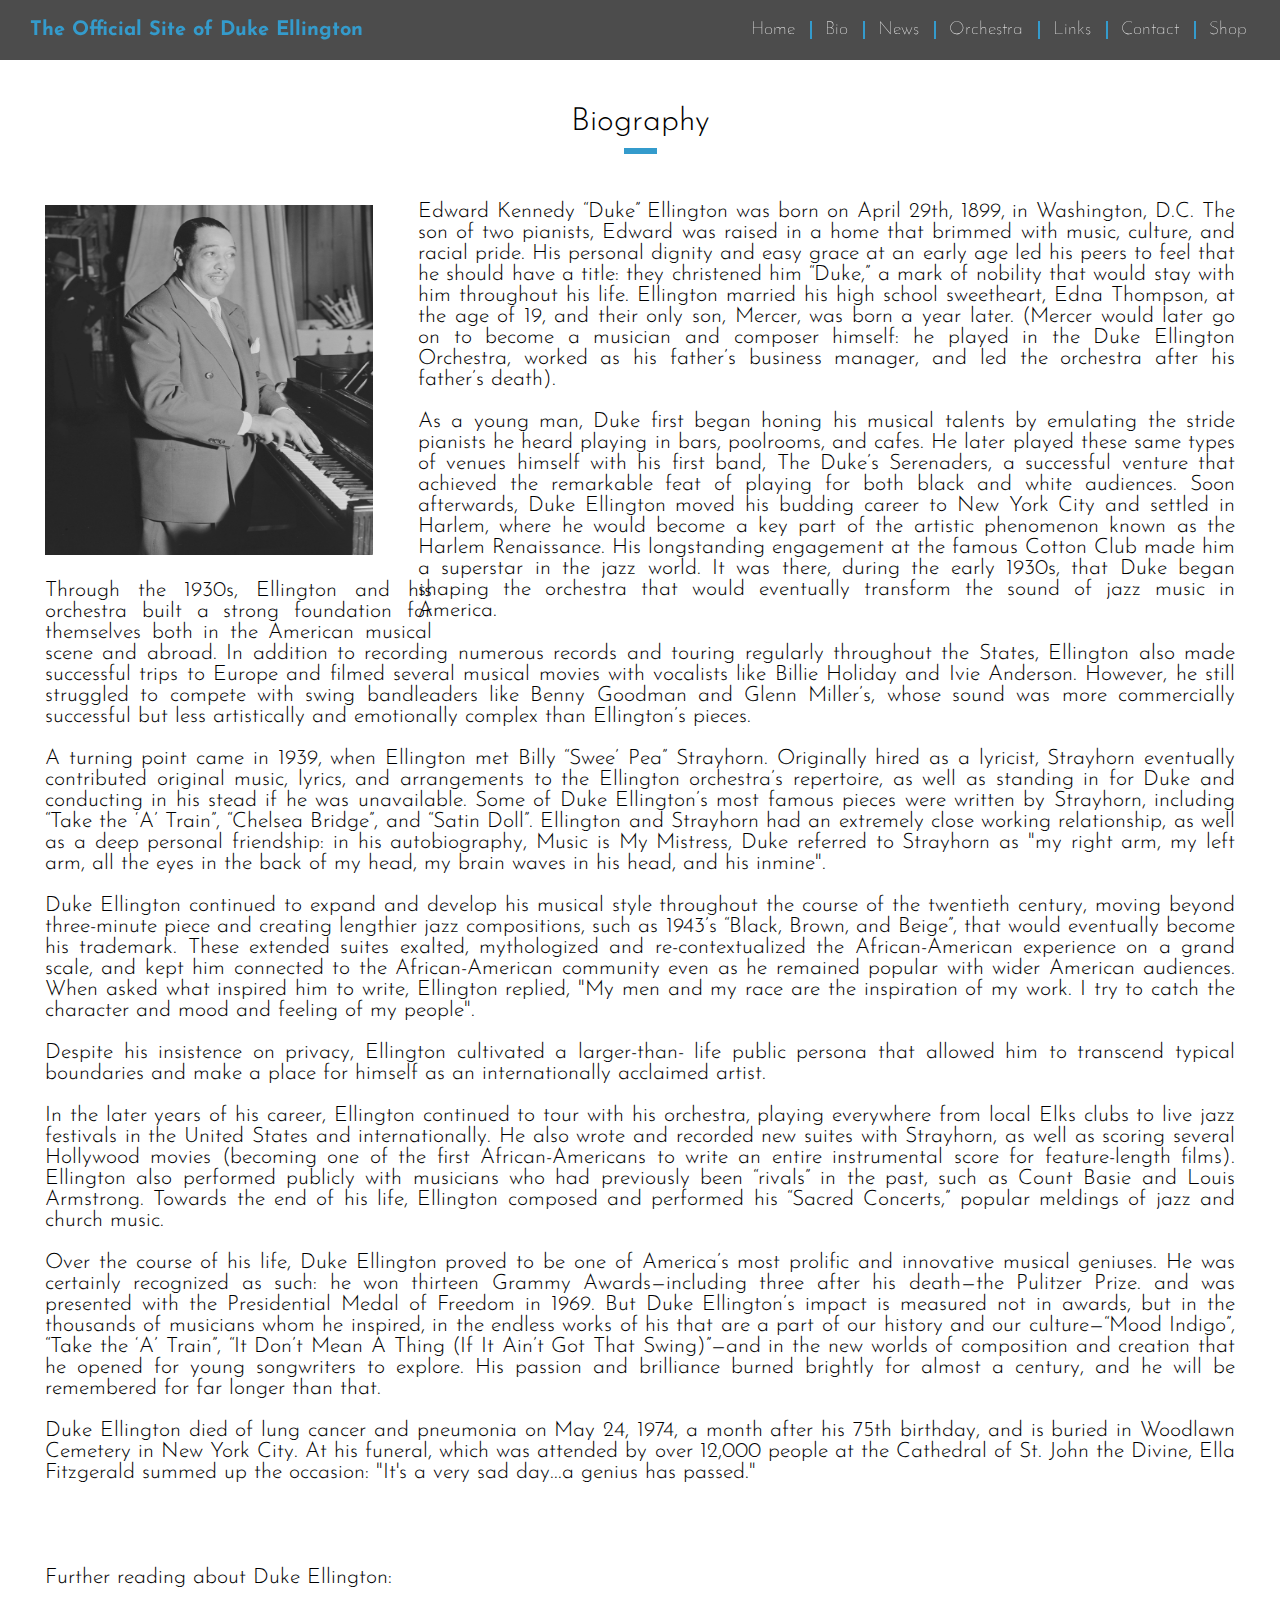
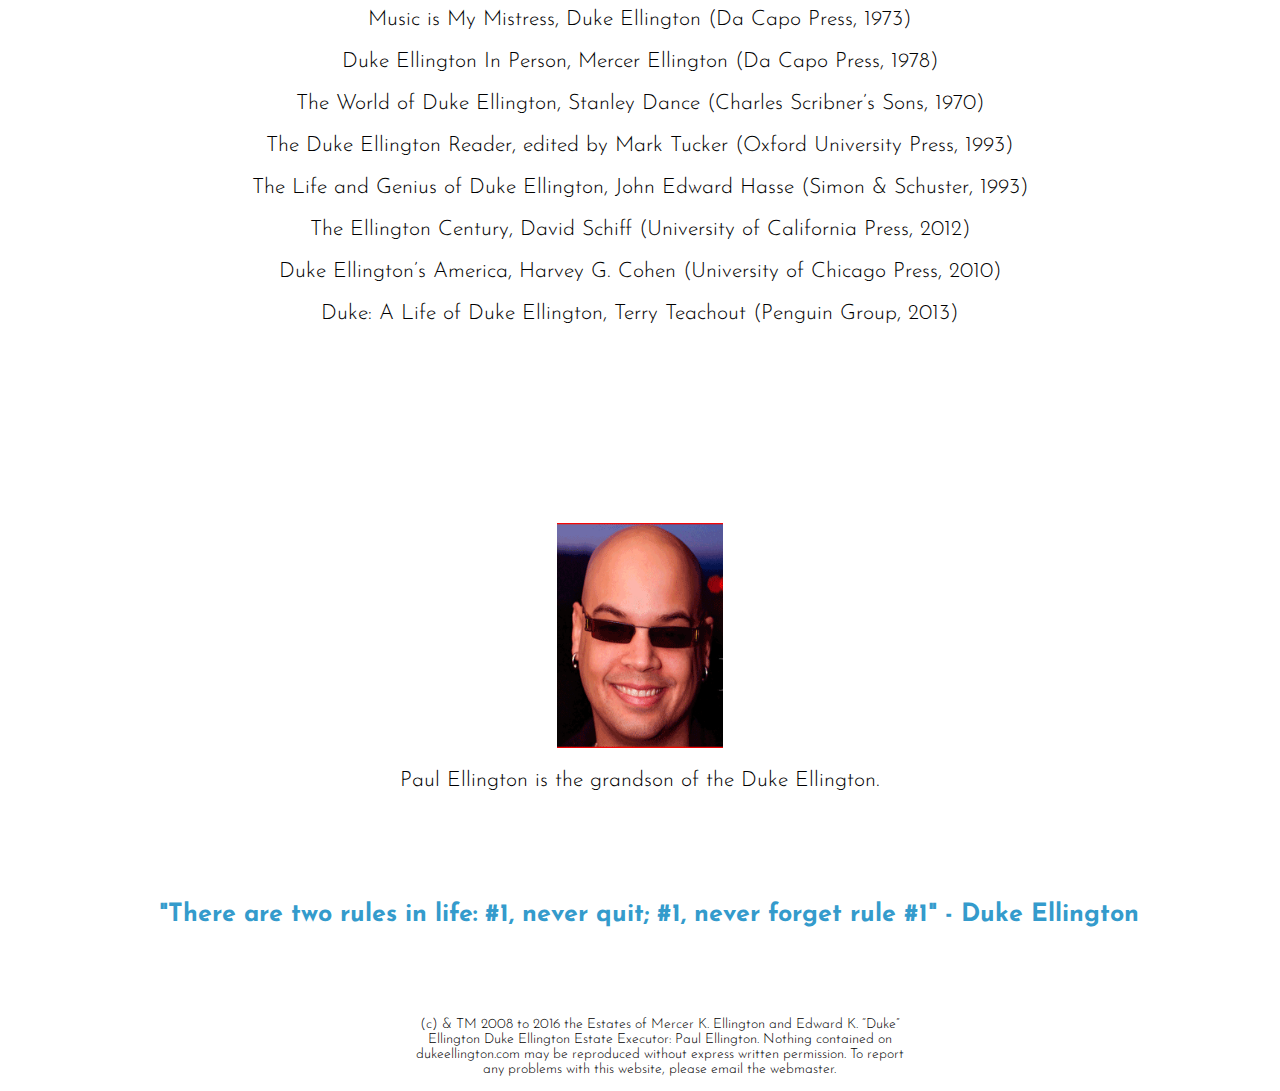
==== bio.html @ 46c55b03 "contacts and trademark fixed" ====
<html>
  <head>
    <meta charset="utf-8">
    <meta name="viewport" content="width=device-width, initial-scale=1.0" />
    <title>Duke Ellington</title>
    <script src="http://ajax.aspnetcdn.com/ajax/jQuery/jquery-1.11.3.min.js"></script>
    <script src="./javascript/main.js" type="text/javascript" charset="utf-8"></script>
    <link href="./stylesheets/style.css" rel="stylesheet">
   <!-- <link href='https://fonts.googleapis.com/css?family=Poiret+One' rel='stylesheet' type='text/css'> -->
   <link href='https://fonts.googleapis.com/css?family=Josefin+Sans' rel='stylesheet' type='text/css'>
  </head>
  <body>
    <header>
      <div class="nav-bar">
        <div class="logo">
          <a href="home.html"><p>The Official Site of Duke Ellington</p></a>
        </div>
        <nav>
          <button class="c-hamburger c-hamburger--rot" id="hamburger">
            <span>toggle menu</span>
          </button>
          <div class="nav-list">
            <ul>
              <li><a href="home.html">Home</a></li>
              <li><a href="bio.html">Bio</a></li>
              <li><a href="news.html">News</a></li>
              <li><a href="orch.html">Orchestra</a></li>
              <li><a href="links.html">Links</a></li>
              <li><a href="contact.html">Contact</a></li>
              <li><a href="shop.html">Shop</a></li>
            </ul>
          </div>
        </nav>
      </div>
    </header>
      <section class="bio"><br><br><br>
      <h2>Biography</h2>
      <div class="bio-pic">
        <img class="pic" src="./images/duke-copywrite1.jpg">
        <h3>Edward Kennedy “Duke” Ellington was born on April 29th, 1899, in Washington, D.C. The son of two pianists, Edward was raised in a home that brimmed with music, culture, and racial pride. His personal dignity and easy grace at an early age led his peers to feel that he should have a title: they christened him “Duke,” a mark of nobility that would stay with him throughout his life. Ellington married his high school sweetheart, Edna Thompson, at the age of 19, and their only son, Mercer, was born a year later. (Mercer would later go on to become a musician and composer himself: he played in the Duke Ellington Orchestra, worked as his father’s business manager, and led the orchestra after his father’s death).<br><br>
        As a young man, Duke first began honing his musical talents by emulating the stride pianists he heard playing in bars, poolrooms, and cafes. He later played these same types of venues himself with his first band, The Duke’s Serenaders, a successful venture that achieved the remarkable feat of playing for both black and white audiences. Soon afterwards, Duke Ellington moved his budding career to New York City and settled in Harlem, where he would become a key part of the artistic phenomenon known as the Harlem Renaissance. His longstanding engagement at the famous Cotton Club made him a superstar in the jazz world. It was there, during the early 1930s, that Duke began shaping the orchestra that would eventually transform the sound of jazz music in America.</h3><br><br>
        <h4>Through the 1930s, Ellington and his orchestra built a strong foundation for themselves both in the American musical scene and abroad. In addition to recording numerous records and touring regularly throughout the States, Ellington also made successful trips to Europe and filmed several musical movies with vocalists like Billie Holiday and Ivie Anderson. However, he still struggled to compete with swing bandleaders like Benny Goodman and Glenn Miller’s, whose sound was more commercially successful but less artistically and emotionally complex than Ellington’s pieces.<br><br>
        A turning point came in 1939, when Ellington met Billy “Swee’ Pea” Strayhorn. Originally hired as a lyricist, Strayhorn eventually contributed original music, lyrics, and arrangements to the Ellington orchestra’s repertoire, as well as standing in for Duke and conducting in his stead if he was unavailable. Some of Duke Ellington’s most famous pieces were written by Strayhorn, including “Take the ‘A’ Train”, “Chelsea Bridge”, and “Satin Doll”. Ellington and Strayhorn had an extremely close working relationship, as well as a deep personal friendship: in his autobiography, Music is My Mistress, Duke referred to Strayhorn as &quot;my right arm, my left arm, all the eyes in the back of my head, my brain waves in his head, and his inmine&quot;.<br><br>
        Duke Ellington continued to expand and develop his musical style throughout the course of the twentieth century, moving beyond three-minute piece and creating lengthier jazz compositions, such as 1943’s “Black, Brown, and Beige”, that would eventually become his trademark. These extended suites exalted, mythologized and re-contextualized the African-American experience on a grand scale, and kept him connected to the African-American community even as he remained popular with wider American audiences. When asked what inspired him to write, Ellington replied, &quot;My men and my race are the inspiration of my work. I try to catch the character and mood and feeling of my people&quot;.<br><br>
        Despite his insistence on privacy, Ellington cultivated a larger-than- life public persona that allowed him to transcend typical boundaries and make a place for himself as an internationally acclaimed artist.<br><br>
        In the later years of his career, Ellington continued to tour with his orchestra, playing everywhere from local Elks clubs to live jazz festivals in the United States and internationally. He also wrote and recorded new suites with Strayhorn, as well as scoring several Hollywood movies (becoming one of the first African-Americans to write an entire instrumental score for feature-length films). Ellington also performed publicly with musicians who had previously been “rivals” in the past, such as Count Basie and Louis Armstrong. Towards the end of his life, Ellington composed and performed his “Sacred Concerts,” popular meldings of jazz and church music.<br><br>
        Over the course of his life, Duke Ellington proved to be one of America’s most prolific and innovative musical geniuses. He was certainly recognized as such: he won thirteen Grammy Awards—including three after his death—the Pulitzer Prize. and was presented with the Presidential Medal of Freedom in 1969. But Duke Ellington’s impact is measured not in awards, but in the thousands of musicians whom he inspired, in the endless works of his that are a part of our history and our culture—“Mood Indigo”, “Take the ‘A’ Train”, “It Don’t Mean A Thing (If It Ain’t Got That Swing)”—and in the new worlds of composition and creation that he opened for young songwriters to explore. His passion and brilliance burned brightly for almost a century, and he will be remembered for far longer than that.<br><br>
        Duke Ellington died of lung cancer and pneumonia on May 24, 1974, a month after his 75th birthday, and is buried in Woodlawn Cemetery in New York City. At his funeral, which was attended by over 12,000 people at the Cathedral of St. John the Divine, Ella Fitzgerald summed up the occasion: &quot;It&#39;s a very sad day...a genius has passed.&quot;<br><br><br><br><br>
        Further reading about Duke Ellington:
        <center><br>Music is My Mistress, Duke Ellington (Da Capo Press, 1973)<br><br>
        Duke Ellington In Person, Mercer Ellington (Da Capo Press, 1978)<br><br>
        The World of Duke Ellington, Stanley Dance (Charles Scribner’s Sons, 1970)<br><br>
        The Duke Ellington Reader, edited by Mark Tucker (Oxford University Press, 1993)<br><br>
        The Life and Genius of Duke Ellington, John Edward Hasse (Simon &amp; Schuster, 1993)<br><br>
        The Ellington Century, David Schiff (University of California Press, 2012)<br><br>
        Duke Ellington’s America, Harvey G. Cohen (University of Chicago Press, 2010)<br><br>
        Duke: A Life of Duke Ellington, Terry Teachout (Penguin Group, 2013)<br><br></center>
        </h4>
        <h3></h3>
      </div>
    </section>
    <section class="paul-section">
      <div class="paul-section">
        <img class="pic" src="./images/paul.gif">
        <h3>Paul Ellington is the grandson of the Duke Ellington.</h3>
      </div>
    </section>
    <div class="quotes">
      <center><p>"There are two rules in life: #1, never quit; #1, never forget rule #1" - Duke Ellington</p></center>
    </div>
    <div class="footer">
      <h3>(c) & TM 2008 to 2016 the Estates of Mercer K. Ellington and Edward K. “Duke” Ellington Duke Ellington Estate Executor: Paul Ellington.
      Nothing contained on dukeellington.com may be reproduced without express written permission.
      To report any problems with this website, please email the webmaster.
      </h3>
    </div>
  </body>
</html>
---- stylesheets/style.css ----
html {
  box-sizing: border-box; }

*, *::after, *::before {
  box-sizing: inherit; }

body {
  margin: 0; }

a {
  color: white;
  text-decoration: none; }

p > a, li a {
  color: #349bcc;
  text-decoration: underline; }

h1 {
  font-family: Josefin Sans;
  font-size: 5.61023em;
  font-weight: 700;
  color: white;
  z-index: 10; }

h2 {
  font-family: Josefin Sans;
  font-size: 32px;
  font-weight: 300;
  color: black;
  text-align: center; }
  h2:after {
    content: ' ';
    max-width: initial;
    display: block;
    height: 6px;
    width: 33px;
    margin-left: auto;
    margin-right: auto;
    margin-top: 10px;
    background-color: #349bcc; }

h3 {
  font-family: Josefin Sans;
  font-size: 1.333em;
  font-weight: 300;
  color: black; }

h4 {
  font-family: Josefin Sans;
  font-size: 1em;
  font-weight: 300;
  color: black; }

p {
  font-family: Josefin Sans;
  font-size: 1em;
  font-weight: 100;
  color: black; }

li {
  font-family: Josefin Sans;
  font-size: 1em; }
  li h3 {
    font-weight: 400; }
  li p {
    font-weight: 100; }

ul {
  font-family: Josefin Sans;
  font-weight: 400;
  color: black; }

small {
  font-family: Josefin Sans;
  font-size: 20px; }
  small:before {
    content: ' - ';
    max-width: initial;
    display: inline;
    color: #349bcc;
    padding-right: 5px; }

.application-steps ol {
  list-style: none;
  counter-reset: my-awesome-counter; }
  .application-steps ol li {
    margin-left: 10px;
    padding: 0px;
    counter-increment: my-awesome-counter;
    border-bottom: 1px solid white;
    line-height: 22px; }
    .application-steps ol li h3 {
      margin: 0;
      display: inline-block; }
    .application-steps ol li p {
      margin-top: 5px;
      padding-left: 0px; }
  .application-steps ol li:before {
    content: counter(my-awesome-counter);
    line-height: 30px;
    display: inline-block;
    vertical-align: middle;
    margin: 0px 12px -10px -50px;
    width: 35px;
    text-align: center;
    border-radius: 1in;
    border: 1.5px solid #349bcc;
    font-weight: 900;
    background-color: white; }

.hero-blurb p {
  color: white; }

section {
  padding: 25px 0; }

.quotes p {
  padding-left: 456px; }

.dropdown-content {
  display: none; }
  .dropdown-content::after {
    clear: both;
    content: "";
    display: table; }
  .dropdown-content h3 {
    padding-left: 25px;
    padding-right: 25px;
    width: 85%;
    float: right;
    text-align: justify; }

.hero {
  float: left;
  display: block;
  margin-right: 2.35765%;
  width: 100%;
  background-image: url("../images/duke-main.jpg");
  background-repeat: no-repeat;
  background-position: center center;
  width: 100%;
  height: 100%;
  background-size: cover;
  margin-top: 65px;
  float: none; }
  .hero:last-child {
    margin-right: 0; }
  .hero .hero-blurb {
    max-width: 68em;
    margin-left: auto;
    margin-right: auto;
    text-align: center;
    padding: 110px 10%; }
    .hero .hero-blurb::after {
      clear: both;
      content: "";
      display: table; }
    .hero .hero-blurb p {
      font-weight: 400; }
  .hero p {
    font-size: 1.77689em;
    font-weight: 300;
    width: 100%;
    text-align: center; }
  .hero p h1 {
    float: left;
    display: block;
    margin-right: 2.35765%;
    width: 100%; }
    .hero p h1:last-child {
      margin-right: 0; }
  .hero h1 {
    color: white; }

.bio-pic {
  padding-left: 22px; }
  .bio-pic .pic {
    padding-top: 25px;
    padding-left: 4%;
    width: 90%; }
  .bio-pic h3 {
    text-align: justify;
    width: 98%;
    float: right;
    padding-left: 1px;
    padding-right: 30px; }
  .bio-pic h4 {
    text-align: justify;
    padding-left: 10px;
    width: 98%;
    font-family: Josefin Sans;
    font-size: 1.333em;
    font-weight: 300;
    color: black;
    padding-right: 20px; }

.paul-section {
  text-align: center;
  padding-top: 50px; }
  .paul-section .pic {
    text-align: center;
    padding-top: 25px;
    width: 35%;
    height: 250px; }

.newsart_1 {
  text-align: center;
  padding-bottom: 20px; }
  .newsart_1 .pic1 {
    padding-top: 25px;
    width: 60%;
    height: 25%; }
  .newsart_1 h3 {
    width: 98%;
    float: right;
    padding-left: 8%;
    padding-right: 8%;
    margin-top: 0px;
    margin-bottom: 5px;
    text-align: justify; }
  .newsart_1 h4 {
    margin-top: 20px;
    font-size: 20px;
    font-weight: 700;
    padding-left: 15%;
    width: 85%;
    /*float: right;*/ }
    .newsart_1 h4::after {
      clear: both;
      content: "";
      display: table; }
    .newsart_1 h4 small {
      /*padding-right: 60px;*/
      font-size: 16px; }
      .newsart_1 h4 small:before {
        content: ' - ';
        max-width: initial;
        display: inline;
        color: #349bcc;
        padding-right: 5px; }
  .newsart_1 p {
    font-size: 1.333em;
    font-weight: 700;
    color: #349bcc;
    padding-right: 30px;
    padding-left: 10%; }
    .newsart_1 p:hover {
      text-decoration: none; }

.newsart_2 {
  text-align: center;
  padding-bottom: 20px; }
  .newsart_2 .pic2 {
    padding-top: 25px;
    width: 60%;
    height: 25%; }
  .newsart_2 h3 {
    width: 98%;
    float: right;
    padding-left: 8%;
    padding-right: 8%;
    margin-top: 0px;
    margin-bottom: 5px;
    text-align: justify; }
  .newsart_2 h4 {
    margin-top: 20px;
    font-size: 20px;
    font-weight: 700;
    padding-left: 15%;
    width: 85%;
    /*float: right;*/ }
    .newsart_2 h4::after {
      clear: both;
      content: "";
      display: table; }
    .newsart_2 h4 small {
      /*padding-right: 60px;*/
      font-size: 16px; }
      .newsart_2 h4 small:before {
        content: ' - ';
        max-width: initial;
        display: inline;
        color: #349bcc;
        padding-right: 5px; }
  .newsart_2 p {
    font-size: 1.333em;
    font-weight: 700;
    color: #349bcc;
    padding-right: 30px;
    padding-left: 10%; }
    .newsart_2 p:hover {
      text-decoration: none; }

.newsart_3 {
  text-align: center;
  padding-bottom: 20px; }
  .newsart_3 .pic3 {
    padding-top: 25px;
    width: 60%;
    height: 25%; }
  .newsart_3 h3 {
    width: 98%;
    float: right;
    padding-left: 8%;
    padding-right: 8%;
    margin-top: 0px;
    margin-bottom: 5px;
    text-align: justify; }
  .newsart_3 h4 {
    margin-top: 20px;
    font-size: 20px;
    font-weight: 700;
    padding-left: 15%;
    width: 85%;
    /*float: right;*/ }
    .newsart_3 h4::after {
      clear: both;
      content: "";
      display: table; }
    .newsart_3 h4 small {
      /*padding-right: 60px;*/
      font-size: 16px; }
      .newsart_3 h4 small:before {
        content: ' - ';
        max-width: initial;
        display: inline;
        color: #349bcc;
        padding-right: 5px; }
  .newsart_3 p {
    font-size: 1.333em;
    font-weight: 700;
    color: #349bcc;
    padding-right: 30px;
    padding-left: 10%; }
    .newsart_3 p:hover {
      text-decoration: none; }

.newsart_4 {
  text-align: center;
  padding-bottom: 20px; }
  .newsart_4 .pic4 {
    padding-top: 25px;
    width: 60%;
    height: 25%; }
  .newsart_4 h3 {
    width: 98%;
    float: right;
    padding-left: 8%;
    padding-right: 8%;
    margin-top: 0px;
    margin-bottom: 5px;
    text-align: justify; }
  .newsart_4 h4 {
    margin-top: 20px;
    font-size: 20px;
    font-weight: 700;
    padding-left: 15%;
    width: 85%;
    /*float: right;*/ }
    .newsart_4 h4::after {
      clear: both;
      content: "";
      display: table; }
    .newsart_4 h4 small {
      /*padding-right: 60px;*/
      font-size: 16px; }
      .newsart_4 h4 small:before {
        content: ' - ';
        max-width: initial;
        display: inline;
        color: #349bcc;
        padding-right: 5px; }
  .newsart_4 p {
    font-size: 1.333em;
    font-weight: 700;
    color: #349bcc;
    padding-right: 30px;
    padding-left: 10%; }
    .newsart_4 p:hover {
      text-decoration: none; }

.link_1 {
  text-align: center;
  padding-bottom: 40px; }
  .link_1 .pic1 {
    width: 300px; }

.link_2 {
  text-align: center;
  padding-bottom: 40px; }
  .link_2 .pic2 {
    width: 300px; }

.link_3 {
  text-align: center;
  padding-bottom: 40px; }
  .link_3 .pic3 {
    width: 300px; }

.link_4 {
  text-align: center;
  padding-bottom: 40px; }
  .link_4 .pic4 {
    width: 300px; }

.contact {
  text-align: center;
  padding-bottom: 40px;
  padding-top: 30px; }

.footer h3 {
  text-align: center;
  font-size: 14px;
  width: 100%; }

@media screen and (max-width: 750px) {
  .nav-bar {
    float: left;
    display: block;
    margin-right: 2.35765%;
    width: 100%; }
    .nav-bar:last-child {
      margin-right: 0; }
    .nav-bar::after {
      clear: both;
      content: "";
      display: table; }
    .nav-bar .logo {
      width: 100%;
      height: 65px;
      z-index: 9;
      background-color: rgba(0, 0, 0, 0.7);
      top: 0px;
      left: 0px;
      position: fixed; }
      .nav-bar .logo p {
        color: #349bcc;
        font-size: 14px;
        width: 80;
        font-weight: 900;
        float: left;
        padding-left: 10px;
        margin-top: 8px; }
    .nav-bar nav button {
      float: right; }
    .nav-bar nav .nav-list {
      float: left;
      display: block;
      margin-right: 2.35765%;
      width: 100%;
      display: none; }
      .nav-bar nav .nav-list:last-child {
        margin-right: 0; }
      .nav-bar nav .nav-list ul {
        z-index: 9;
        padding-left: 0;
        padding-top: 10px;
        list-style-type: none;
        color: black;
        width: 100%;
        background-color: rgba(0, 0, 0, 0.7);
        margin-bottom: 0px;
        padding-bottom: 2px;
        position: fixed;
        margin-top: 28px; }
      .nav-bar nav .nav-list li {
        margin-top: 5px;
        margin-bottom: 5px;
        color: #000000;
        text-align: center;
        padding-bottom: 5px;
        border-bottom: 1px solid #349bcc; }
        .nav-bar nav .nav-list li:last-child {
          border-bottom: none;
          padding-bottom: 1px; }
      .nav-bar nav .nav-list a {
        color: white;
        text-decoration: none; }
      .nav-bar nav .nav-list a:hover {
        color: #349bcc; }

  /*
  .hamburger {
    background:none;
    position:absolute;
    top:0;
    right:0;
    line-height:45px;
    padding:0px 15px 0px 15px;
    color:#fff;
    border:0;
    font-size:1.4em;
    font-weight:bold;
    cursor:pointer;
    outline:none;
    z-index: 10000000000000;
  } */
  .hamburgler-icon-wrapper {
    position: absolute;
    top: 100em;
    left: 1em;
    height: 26px;
    width: 26px;
    cursor: pointer; }

  .hamburgler-icon,
  .hamburgler-icon:before,
  .hamburgler-icon:after {
    content: '';
    position: absolute;
    border-radius: 1em;
    height: 2px;
    width: 26px;
    background: black;
    transition: all 0.2s ease; }

  .hamburgler-icon {
    top: 0.75em; }

  .hamburgler-icon:before {
    top: -0.55em; }

  .hamburgler-icon:after {
    top: 0.55em; }

  .hamburgler-active .hamburgler-icon {
    background: transparent;
    transform: rotate(-135deg); }

  .hamburgler-active .hamburgler-icon:before,
  .hamburgler-active .hamburgler-icon:after {
    top: 0; }

  .hamburgler-active .hamburgler-icon:before {
    transform: rotate(90deg); }

  .hamburgler-active .hamburgler-icon,
  .hamburgler-active .hamburgler-icon:before,
  .hamburgler-active .hamburgler-icon:after {
    background: white; }

  .hamburgler-menu {
    transition: all 0.4s ease;
    opacity: 0;
    pointer-events: none;
    position: absolute;
    top: 0;
    right: 0;
    bottom: 0;
    left: 0;
    background-color: rgba(0, 0, 0, 0.9);
    color: white;
    text-align: center; }

  .hamburgler-active .hamburgler-menu {
    opacity: 1;
    pointer-events: initial; }

  .hamburgler-menu-list {
    display: block;
    transition: all 0.4s ease;
    padding: 0;
    list-style-type: none;
    position: absolute;
    top: 50%;
    left: 50%;
    transform: translate(-50%, -50%) scale(1.2); }

  .hamburgler-active .hamburgler-menu-list {
    transform: translate(-50%, -50%) scale(1); }

  .schedule {
    float: left;
    display: block;
    margin-right: 2.35765%;
    width: 100%; }
    .schedule:last-child {
      margin-right: 0; }

  .orch .orch-pic {
    padding-top: 15px;
    text-align: center; }
    .orch .orch-pic img {
      width: 50%; }
  .orch h3 {
    padding-left: 15%;
    padding-right: 15%;
    font-size: 24px; }

  .schedule {
    padding-left: 25px;
    padding-right: 25px; }
    .schedule .sections .top-dates {
      float: left;
      display: block;
      margin-right: 2.35765%;
      width: 31.76157%;
      font-size: 24px;
      text-align: center; }
      .schedule .sections .top-dates:last-child {
        margin-right: 0; }
      .schedule .sections .top-dates:after {
        content: ' ';
        max-width: initial;
        display: block;
        height: 3px;
        width: 70%;
        margin-left: auto;
        margin-right: auto;
        background-color: #349bcc; }
    .schedule .sections .top-location {
      float: left;
      display: block;
      margin-right: 2.35765%;
      width: 31.76157%;
      font-size: 24px;
      text-align: center; }
      .schedule .sections .top-location:last-child {
        margin-right: 0; }
      .schedule .sections .top-location:after {
        content: ' ';
        max-width: initial;
        display: block;
        height: 3px;
        width: 70%;
        margin-left: auto;
        margin-right: auto;
        background-color: #349bcc; }
    .schedule .sections .top-venue {
      float: left;
      display: block;
      margin-right: 2.35765%;
      width: 31.76157%;
      font-size: 24px;
      text-align: center; }
      .schedule .sections .top-venue:last-child {
        margin-right: 0; }
      .schedule .sections .top-venue:after {
        content: ' ';
        max-width: initial;
        display: block;
        height: 3px;
        width: 70%;
        margin-left: auto;
        margin-right: auto;
        background-color: #349bcc; }
    .schedule .dates {
      float: left;
      display: block;
      margin-right: 2.35765%;
      width: 31.76157%;
      text-align: center;
      font-size: 15px; }
      .schedule .dates:last-child {
        margin-right: 0; }
      .schedule .dates h3 {
        padding-top: 2px;
        width: 119px;
        margin-right: 5%;
        margin-left: 8%;
        height: 75px; }
    .schedule .location {
      float: left;
      display: block;
      margin-right: 2.35765%;
      width: 31.76157%;
      text-align: center;
      font-size: 15px; }
      .schedule .location:last-child {
        margin-right: 0; }
      .schedule .location h3 {
        padding-top: 4px;
        /*width: 119px;*/
        margin-left: 10px;
        height: 75px; }
    .schedule .venue {
      float: left;
      display: block;
      margin-right: 2.35765%;
      width: 31.76157%;
      text-align: center;
      font-size: 15px; }
      .schedule .venue:last-child {
        margin-right: 0; }
      .schedule .venue h3 {
        padding-bottom: 4px;
        margin-left: 10px;
        padding-right: 10px;
        height: 75px; }

  .ace {
    text-align: justify;
    text-align: center;
    padding-left: 30px;
    padding-right: 30px;
    padding-bottom: 20px; }
    .ace h3 {
      text-align: justify; }
    .ace h4 {
      font-size: 22px; }
    .ace img {
      padding-top: 100px; } }
@media screen and (min-width: 750px) {
  .hero {
    width: 100%;
    height: 100%;
    background-size: cover;
    background-position: center center;
    margin-top: 60px; }
    .hero .hero-blurb {
      text-align: center; }
      .hero .hero-blurb h1 {
        padding-top: 90px; }
    .hero p {
      text-align: center;
      width: 1000px;
      margin-left: -92px;
      font-size: 1.77689em;
      font-weight: 300; }

  .bio-pic {
    padding-left: 20px; }
    .bio-pic .pic {
      padding-top: 25px;
      padding-bottom: 25px;
      padding-left: 25px;
      padding-right: 25px;
      width: 30%;
      height: 400px;
      float: left; }
    .bio-pic h3 {
      width: 68.5%;
      float: right;
      text-align: justify;
      padding-right: 45px;
      margin-left: -15px; }
    .bio-pic h4 {
      width: 100%;
      text-align: justify;
      padding-right: 45px;
      padding-left: 25px;
      font-family: Josefin Sans;
      font-size: 1.333em;
      font-weight: 300;
      color: black; }

  .paul-section {
    text-align: center;
    padding-top: 50px; }
    .paul-section .pic {
      text-align: center;
      padding-top: 25px;
      width: 13%;
      height: 250px; }

  .newsart_1 {
    text-align: left;
    padding-left: 25px;
    padding-bottom: 20px; }
    .newsart_1 .pic1 {
      padding-top: 20px;
      padding-left: 10px;
      width: 15%;
      height: 27%;
      float: left; }
    .newsart_1 h3 {
      margin-top: -21px;
      margin-bottom: 15px;
      padding-left: 25px;
      padding-right: 40px;
      width: 85%;
      float: right;
      text-align: justify; }
    .newsart_1 h4 {
      text-align: left;
      margin-top: 20px;
      font-size: 1.77689em;
      font-weight: 400;
      padding-left: 25px;
      padding-right: 25px;
      width: 85%;
      float: right; }
      .newsart_1 h4::after {
        clear: both;
        content: "";
        display: table; }
    .newsart_1 p {
      text-align: left;
      font-size: 1.333em;
      font-weight: 400;
      color: #349bcc;
      padding-left: 17%; }
      .newsart_1 p:hover {
        text-decoration: none; }

  .newsart_2 {
    text-align: left;
    padding-left: 25px;
    padding-bottom: 20px; }
    .newsart_2 .pic2 {
      padding-top: 20px;
      padding-left: 10px;
      width: 15%;
      height: 27%;
      float: left; }
    .newsart_2 h3 {
      margin-top: -21px;
      margin-bottom: 15px;
      padding-left: 25px;
      padding-right: 40px;
      width: 85%;
      float: right;
      text-align: justify; }
    .newsart_2 h4 {
      margin-top: 20px;
      font-size: 1.77689em;
      font-weight: 400;
      padding-left: 25px;
      padding-right: 25px;
      width: 85%;
      float: right; }
      .newsart_2 h4::after {
        clear: both;
        content: "";
        display: table; }
    .newsart_2 p {
      text-align: left;
      font-size: 1.333em;
      font-weight: 400;
      color: #349bcc;
      padding-left: 17%; }
      .newsart_2 p:hover {
        text-decoration: none; }

  .newsart_3 {
    text-align: left;
    padding-left: 25px;
    padding-bottom: 20px; }
    .newsart_3 .pic3 {
      padding-top: 20px;
      padding-left: 10px;
      width: 15%;
      height: 27%;
      float: left; }
    .newsart_3 h3 {
      margin-top: -21px;
      margin-bottom: 15px;
      padding-left: 25px;
      padding-right: 40px;
      width: 85%;
      float: right;
      text-align: justify; }
    .newsart_3 h4 {
      margin-top: 20px;
      font-size: 1.77689em;
      font-weight: 400;
      padding-left: 25px;
      padding-right: 25px;
      width: 85%;
      float: right; }
      .newsart_3 h4::after {
        clear: both;
        content: "";
        display: table; }
    .newsart_3 p {
      text-align: left;
      font-size: 1.333em;
      font-weight: 400;
      color: #349bcc;
      padding-left: 17%; }
      .newsart_3 p:hover {
        text-decoration: none; }

  .newsart_4 {
    text-align: left;
    padding-left: 25px;
    padding-bottom: 20px; }
    .newsart_4 .pic4 {
      padding-top: 20px;
      padding-left: 10px;
      width: 15%;
      height: 27%;
      float: left; }
    .newsart_4 h3 {
      margin-top: -21px;
      margin-bottom: 15px;
      padding-left: 25px;
      padding-right: 40px;
      width: 85%;
      float: right;
      text-align: justify; }
    .newsart_4 h4 {
      margin-top: 20px;
      font-size: 1.77689em;
      font-weight: 400;
      padding-left: 25px;
      padding-right: 25px;
      width: 85%;
      float: right; }
      .newsart_4 h4::after {
        clear: both;
        content: "";
        display: table; }
    .newsart_4 p {
      text-align: left;
      font-size: 1.333em;
      font-weight: 400;
      color: #349bcc;
      padding-left: 17%; }
      .newsart_4 p:hover {
        text-decoration: none; }

  .newsart_5 {
    text-align: left;
    padding-left: 25px;
    padding-bottom: 20px; }
    .newsart_5 .pic5 {
      padding-top: 20px;
      padding-left: 10px;
      width: 15%;
      height: 27%;
      float: left; }
    .newsart_5 h3 {
      margin-top: -21px;
      margin-bottom: 15px;
      padding-left: 25px;
      padding-right: 40px;
      width: 85%;
      float: right;
      text-align: justify; }
    .newsart_5 h4 {
      margin-top: 20px;
      font-size: 1.77689em;
      font-weight: 400;
      padding-left: 25px;
      padding-right: 25px;
      width: 85%;
      float: right; }
      .newsart_5 h4::after {
        clear: both;
        content: "";
        display: table; }
    .newsart_5 p {
      text-align: left;
      font-size: 1.333em;
      font-weight: 400;
      color: #349bcc;
      padding-left: 17%; }
      .newsart_5 p:hover {
        text-decoration: none; }

  .newsart_6 {
    text-align: left;
    padding-left: 25px;
    padding-bottom: 20px; }
    .newsart_6 .pic6 {
      padding-top: 20px;
      padding-left: 10px;
      width: 15%;
      height: 27%;
      float: left; }
    .newsart_6 h3 {
      margin-top: -21px;
      margin-bottom: 15px;
      padding-left: 25px;
      padding-right: 40px;
      width: 85%;
      float: right;
      text-align: justify; }
    .newsart_6 h4 {
      margin-top: 20px;
      font-size: 1.77689em;
      font-weight: 400;
      padding-left: 25px;
      padding-right: 25px;
      width: 85%;
      float: right; }
      .newsart_6 h4::after {
        clear: both;
        content: "";
        display: table; }
    .newsart_6 p {
      text-align: left;
      font-size: 1.333em;
      font-weight: 400;
      color: #349bcc;
      padding-left: 17%; }
      .newsart_6 p:hover {
        text-decoration: none; }

  .newsart_7 {
    text-align: left;
    padding-left: 25px;
    padding-bottom: 20px; }
    .newsart_7 .pic7 {
      padding-top: 20px;
      padding-left: 10px;
      width: 15%;
      height: 27%;
      float: left; }
    .newsart_7 h3 {
      margin-top: -21px;
      margin-bottom: 15px;
      padding-left: 25px;
      padding-right: 40px;
      width: 85%;
      float: right;
      text-align: justify; }
    .newsart_7 h4 {
      margin-top: 20px;
      font-size: 1.77689em;
      font-weight: 400;
      padding-left: 25px;
      padding-right: 25px;
      width: 85%;
      float: right; }
      .newsart_7 h4::after {
        clear: both;
        content: "";
        display: table; }
    .newsart_7 p {
      text-align: left;
      font-size: 1.333em;
      font-weight: 400;
      color: #349bcc;
      padding-left: 17%; }
      .newsart_7 p:hover {
        text-decoration: none; }

  .newsart_8 {
    text-align: left;
    padding-left: 25px;
    padding-bottom: 20px; }
    .newsart_8 .pic8 {
      padding-top: 20px;
      padding-left: 10px;
      width: 15%;
      height: 27%;
      float: left; }
    .newsart_8 h3 {
      margin-top: -21px;
      margin-bottom: 15px;
      padding-left: 25px;
      padding-right: 40px;
      width: 85%;
      float: right;
      text-align: justify; }
    .newsart_8 h4 {
      margin-top: 20px;
      font-size: 1.77689em;
      font-weight: 400;
      padding-left: 25px;
      padding-right: 25px;
      width: 85%;
      float: right; }
      .newsart_8 h4::after {
        clear: both;
        content: "";
        display: table; }
    .newsart_8 p {
      text-align: left;
      font-size: 1.333em;
      font-weight: 400;
      color: #349bcc;
      padding-left: 17%; }
      .newsart_8 p:hover {
        text-decoration: none; }

  .newsart_9 {
    text-align: left;
    padding-left: 25px;
    padding-bottom: 20px; }
    .newsart_9 .pic9 {
      padding-top: 20px;
      padding-left: 10px;
      width: 15%;
      height: 27%;
      float: left; }
    .newsart_9 h3 {
      margin-top: -21px;
      margin-bottom: 15px;
      padding-left: 25px;
      padding-right: 40px;
      width: 85%;
      float: right;
      text-align: justify; }
    .newsart_9 h4 {
      margin-top: 20px;
      font-size: 1.77689em;
      font-weight: 400;
      padding-left: 25px;
      padding-right: 25px;
      width: 85%;
      float: right; }
      .newsart_9 h4::after {
        clear: both;
        content: "";
        display: table; }
    .newsart_9 p {
      text-align: left;
      font-size: 1.333em;
      font-weight: 400;
      color: #349bcc;
      padding-left: 17%; }
      .newsart_9 p:hover {
        text-decoration: none; }

  .newsart_10 {
    text-align: left;
    padding-left: 25px;
    padding-bottom: 20px; }
    .newsart_10 .pic10 {
      padding-top: 20px;
      padding-left: 10px;
      width: 15%;
      height: 27%;
      float: left; }
    .newsart_10 h3 {
      margin-top: -21px;
      margin-bottom: 15px;
      padding-left: 25px;
      padding-right: 40px;
      width: 85%;
      float: right;
      text-align: justify; }
    .newsart_10 h4 {
      margin-top: 20px;
      font-size: 1.77689em;
      font-weight: 400;
      padding-left: 25px;
      padding-right: 25px;
      width: 85%;
      float: right; }
      .newsart_10 h4::after {
        clear: both;
        content: "";
        display: table; }
    .newsart_10 p {
      text-align: left;
      font-size: 1.333em;
      font-weight: 400;
      color: #349bcc;
      padding-left: 17%; }
      .newsart_10 p:hover {
        text-decoration: none; }

  .newsart_11 {
    text-align: left;
    padding-left: 25px;
    padding-bottom: 20px; }
    .newsart_11 .pic11 {
      padding-top: 20px;
      padding-left: 10px;
      width: 15%;
      height: 27%;
      float: left; }
    .newsart_11 h3 {
      margin-top: -21px;
      margin-bottom: 15px;
      padding-left: 25px;
      padding-right: 40px;
      width: 85%;
      float: right;
      text-align: justify; }
    .newsart_11 h4 {
      margin-top: 20px;
      font-size: 1.77689em;
      font-weight: 400;
      padding-left: 25px;
      padding-right: 25px;
      width: 85%;
      float: right; }
      .newsart_11 h4::after {
        clear: both;
        content: "";
        display: table; }
    .newsart_11 p {
      text-align: left;
      font-size: 1.333em;
      font-weight: 400;
      color: #349bcc;
      padding-left: 17%; }
      .newsart_11 p:hover {
        text-decoration: none; }

  .newsart_12 {
    text-align: left;
    padding-left: 25px;
    padding-bottom: 20px; }
    .newsart_12 .pic12 {
      padding-top: 20px;
      padding-left: 10px;
      width: 15%;
      height: 27%;
      float: left; }
    .newsart_12 h3 {
      margin-top: -21px;
      margin-bottom: 15px;
      padding-left: 25px;
      padding-right: 40px;
      width: 85%;
      float: right;
      text-align: justify; }
    .newsart_12 h4 {
      margin-top: 20px;
      font-size: 1.77689em;
      font-weight: 400;
      padding-left: 25px;
      padding-right: 25px;
      width: 85%;
      float: right; }
      .newsart_12 h4::after {
        clear: both;
        content: "";
        display: table; }
    .newsart_12 p {
      text-align: left;
      font-size: 1.333em;
      font-weight: 400;
      color: #349bcc;
      padding-left: 17%; }
      .newsart_12 p:hover {
        text-decoration: none; }

  .newsart_13 {
    text-align: left;
    padding-left: 25px;
    padding-bottom: 20px; }
    .newsart_13 .pic13 {
      padding-top: 20px;
      padding-left: 10px;
      width: 15%;
      height: 27%;
      float: left; }
    .newsart_13 h3 {
      margin-top: -21px;
      margin-bottom: 15px;
      padding-left: 25px;
      padding-right: 40px;
      width: 85%;
      float: right;
      text-align: justify; }
    .newsart_13 h4 {
      margin-top: 20px;
      font-size: 1.77689em;
      font-weight: 400;
      padding-left: 25px;
      padding-right: 25px;
      width: 85%;
      float: right; }
      .newsart_13 h4::after {
        clear: both;
        content: "";
        display: table; }
    .newsart_13 p {
      text-align: left;
      font-size: 1.333em;
      font-weight: 400;
      color: #349bcc;
      padding-left: 17%; }
      .newsart_13 p:hover {
        text-decoration: none; }

  .newsart_14 {
    text-align: left;
    padding-left: 25px;
    padding-bottom: 20px; }
    .newsart_14 .pic14 {
      padding-top: 20px;
      padding-left: 10px;
      width: 15%;
      height: 27%;
      float: left; }
    .newsart_14 h3 {
      margin-top: -21px;
      margin-bottom: 15px;
      padding-left: 25px;
      padding-right: 40px;
      width: 85%;
      float: right;
      text-align: justify; }
    .newsart_14 h4 {
      margin-top: 20px;
      font-size: 1.77689em;
      font-weight: 400;
      padding-left: 25px;
      padding-right: 25px;
      width: 85%;
      float: right; }
      .newsart_14 h4::after {
        clear: both;
        content: "";
        display: table; }
    .newsart_14 p {
      text-align: left;
      font-size: 1.333em;
      font-weight: 400;
      color: #349bcc;
      padding-left: 17%; }
      .newsart_14 p:hover {
        text-decoration: none; }

  .link_1 {
    text-align: center;
    padding-bottom: 40px; }
    .link_1 .pic1 {
      width: 200px; }
    .link_1 h3:hover {
      color: #349bcc; }

  .link_2 {
    text-align: center;
    padding-bottom: 40px; }
    .link_2 .pic2 {
      width: 200px;
      height: 150px; }
    .link_2 h3:hover {
      color: #349bcc; }

  .link_3 {
    text-align: center;
    padding-bottom: 40px; }
    .link_3 .pic3 {
      width: 200px; }
    .link_3 h3:hover {
      color: #349bcc; }

  .link_4 {
    text-align: center;
    padding-bottom: 40px; }
    .link_4 .pic4 {
      width: 200px;
      height: 170px; }
    .link_4 h3:hover {
      color: #349bcc; }

  .contact {
    text-align: center;
    padding-bottom: 40px;
    padding-top: 30px; }
    .contact a {
      color: #349bcc;
      font-family: Josefin Sans;
      font-size: 20px; }

  .footer {
    padding-left: 32%; }
    .footer h3 {
      text-align: center;
      font-size: 14px;
      width: 500px; }

  .quotes p {
    padding-top: 40px;
    padding-bottom: 65px;
    padding-left: 17px;
    color: #349bcc;
    font-size: 25px;
    font-weight: 900; }

  .coming-soon {
    text-align: center;
    padding-top: 40px; }

  .nav-bar {
    float: left;
    display: block;
    margin-right: 2.35765%;
    width: 100%;
    z-index: 9;
    background-color: rgba(0, 0, 0, 0.7);
    top: 0px;
    left: 0px;
    position: fixed; }
    .nav-bar:last-child {
      margin-right: 0; }
    .nav-bar::after {
      clear: both;
      content: "";
      display: table; }
    .nav-bar .logo {
      width: 100%;
      text-align: center; }
      .nav-bar .logo p {
        color: #349bcc;
        font-size: 0.56278em;
        margin-right: 0px;
        font-weight: 900; }

  nav {
    display: block; }
    nav::after {
      clear: both;
      content: "";
      display: table; }
    nav .nav-list {
      display: block; }
    nav button {
      visibility: hidden; }
    nav ul {
      font-family: Josefin Sans;
      width: 100%;
      text-align: center;
      padding-left: 0px;
      margin: 0px;
      padding-bottom: 10px; }
      nav ul::after {
        clear: both;
        content: "";
        display: table; }
    nav li {
      padding: 0px 10px;
      font-size: 0.56278em;
      border-right: 2px solid #349bcc;
      display: inline; }
      nav li:last-child {
        border-right: none; }
      nav li a {
        color: white;
        padding-left: 3px;
        padding-right: 5px;
        font-size: 18px;
        text-decoration: none; }
      nav li a:hover {
        color: #349bcc; }

  .nav-bar .logo {
    width: auto;
    padding-left: 30px;
    float: left; }
    .nav-bar .logo p {
      color: #349bcc;
      font-size: 20px;
      margin-right: 0px; }

  nav {
    float: right; }
    nav ul {
      font-family: Josefin Sans;
      font-size: 14px;
      height: 1em;
      width: 100%;
      /* padding: 15px 0px;*/ }
    nav li {
      padding: 0px 10px;
      display: inline;
      float: left;
      display: inline;
      font-size: 1em;
      font-weight: 100; }
      nav li:first-child {
        padding-left: 0px; }
      nav li:last-child {
        padding-right: 28px; }

  .schedule {
    float: left;
    display: block;
    margin-right: 2.35765%;
    width: 100%; }
    .schedule:last-child {
      margin-right: 0; }

  .orch .orch-pic {
    padding-top: 15px;
    text-align: center; }
  .orch h3 {
    padding-left: 15%;
    padding-right: 15%;
    font-size: 24px; }

  .schedule {
    padding-left: 130px;
    padding-right: 130px; }
    .schedule .sections .top-dates {
      float: left;
      display: block;
      margin-right: 2.35765%;
      width: 31.76157%;
      font-size: 24px;
      text-align: center; }
      .schedule .sections .top-dates:last-child {
        margin-right: 0; }
      .schedule .sections .top-dates:after {
        content: ' ';
        max-width: initial;
        display: block;
        height: 3px;
        width: 70%;
        margin-left: auto;
        margin-right: auto;
        background-color: #349bcc; }
    .schedule .sections .top-location {
      float: left;
      display: block;
      margin-right: 2.35765%;
      width: 31.76157%;
      font-size: 24px;
      text-align: center; }
      .schedule .sections .top-location:last-child {
        margin-right: 0; }
      .schedule .sections .top-location:after {
        content: ' ';
        max-width: initial;
        display: block;
        height: 3px;
        width: 70%;
        margin-left: auto;
        margin-right: auto;
        background-color: #349bcc; }
    .schedule .sections .top-venue {
      float: left;
      display: block;
      margin-right: 2.35765%;
      width: 31.76157%;
      font-size: 24px;
      text-align: center; }
      .schedule .sections .top-venue:last-child {
        margin-right: 0; }
      .schedule .sections .top-venue:after {
        content: ' ';
        max-width: initial;
        display: block;
        height: 3px;
        width: 70%;
        margin-left: auto;
        margin-right: auto;
        background-color: #349bcc; }
    .schedule .dates {
      float: left;
      display: block;
      margin-right: 2.35765%;
      width: 31.76157%;
      text-align: center;
      font-size: 15px; }
      .schedule .dates:last-child {
        margin-right: 0; }
    .schedule .location {
      float: left;
      display: block;
      margin-right: 2.35765%;
      width: 31.76157%;
      text-align: center;
      font-size: 15px; }
      .schedule .location:last-child {
        margin-right: 0; }
      .schedule .location h3 {
        padding-top: 4px; }
    .schedule .venue {
      float: left;
      display: block;
      margin-right: 2.35765%;
      width: 31.76157%;
      text-align: center;
      font-size: 15px; }
      .schedule .venue:last-child {
        margin-right: 0; }
      .schedule .venue h3 {
        padding-bottom: 4px; }

  .ace {
    text-align: center;
    padding-top: 130px;
    padding-left: 230px;
    padding-right: 230px;
    padding-bottom: 20px; }
    .ace img {
      padding-top: 150px; }
    .ace h3 {
      text-align: justify; } }

/*# sourceMappingURL=style.css.map */
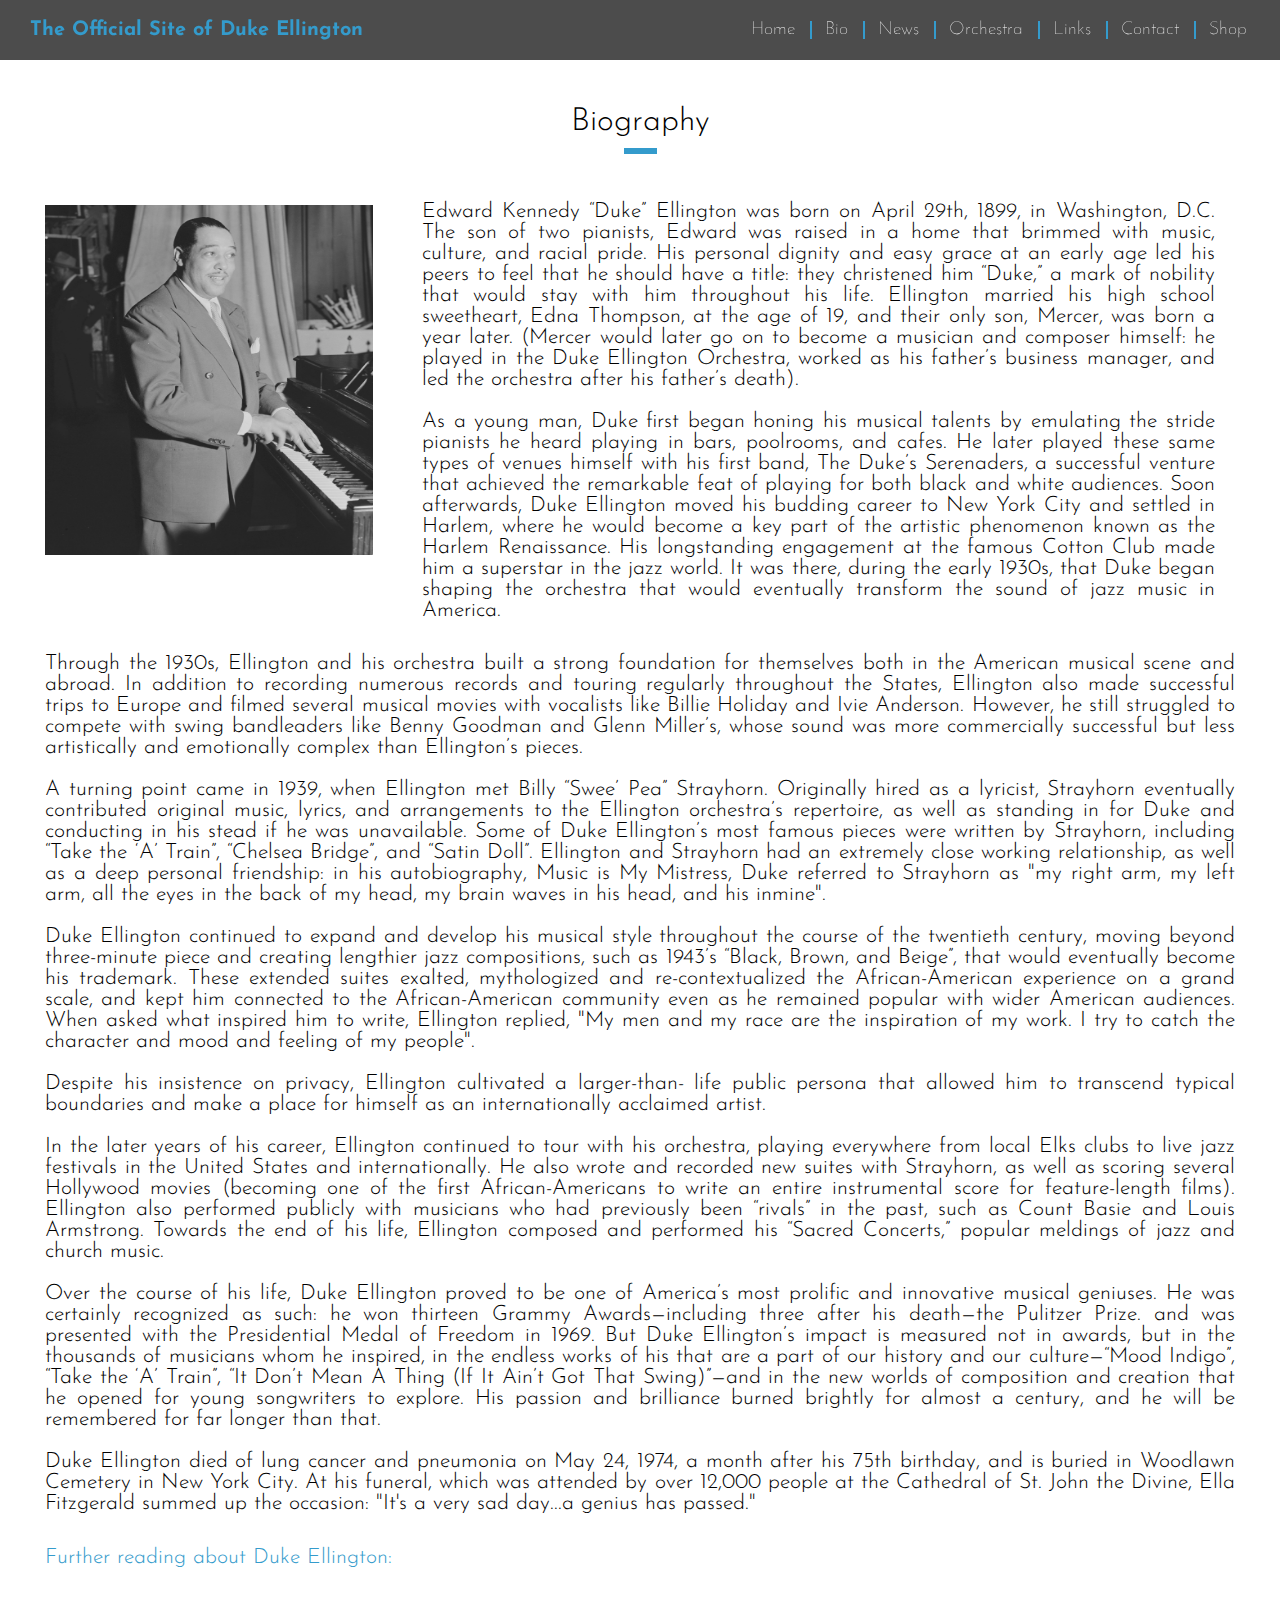
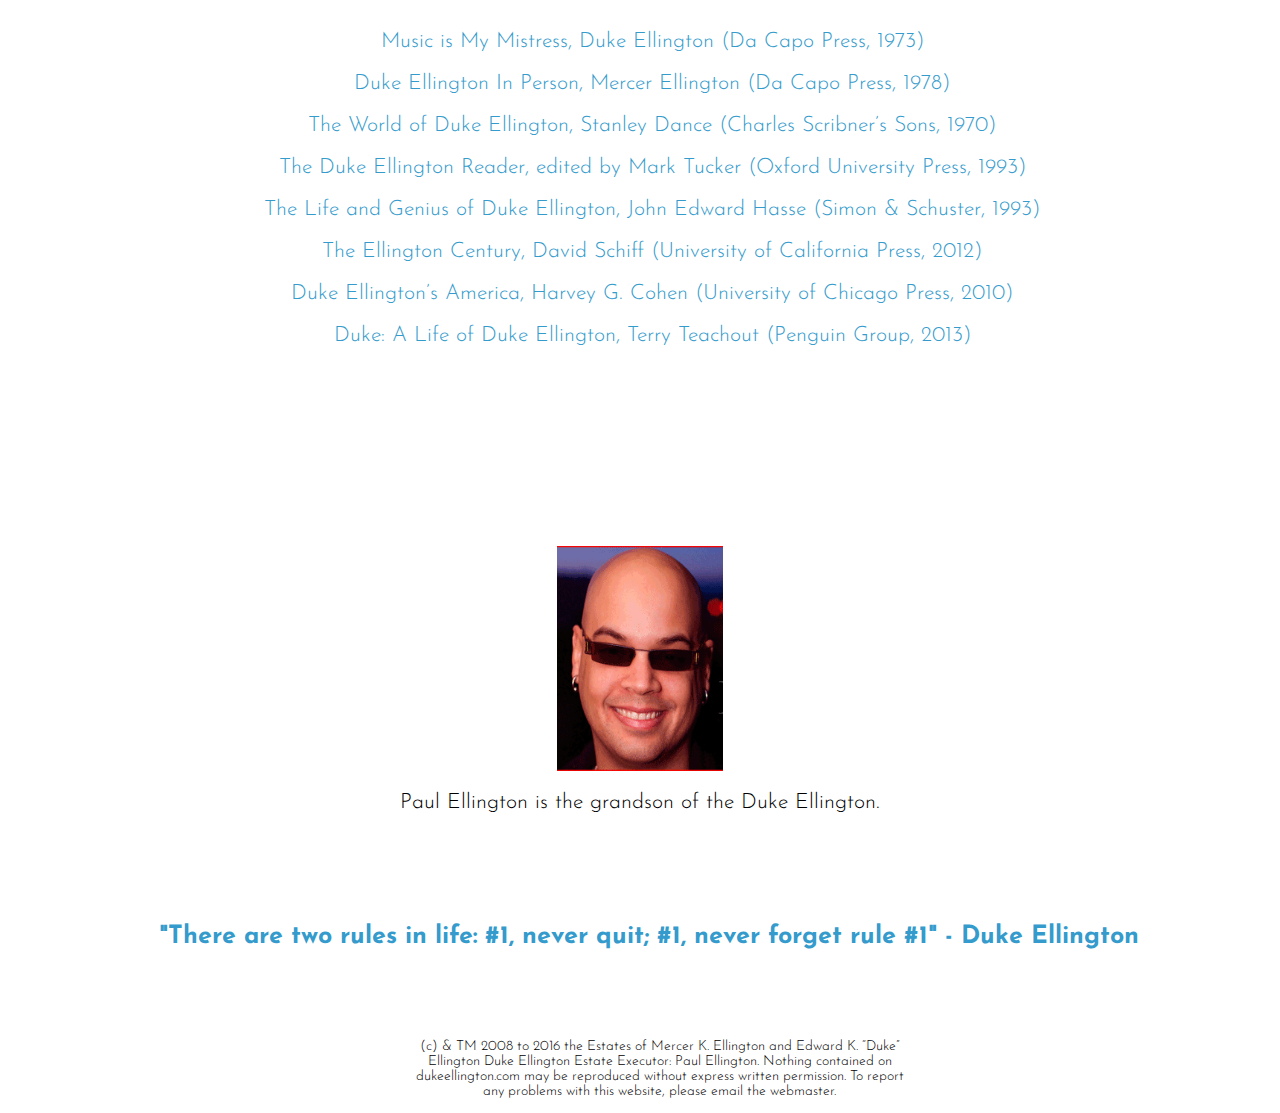
==== commit 3d0bdb79: "bio page fixed" ====
--- a/bio.html
+++ b/bio.html
@@ -38,15 +38,16 @@
       <div class="bio-pic">
         <img class="pic" src="./images/duke-copywrite1.jpg">
         <h3>Edward Kennedy “Duke” Ellington was born on April 29th, 1899, in Washington, D.C. The son of two pianists, Edward was raised in a home that brimmed with music, culture, and racial pride. His personal dignity and easy grace at an early age led his peers to feel that he should have a title: they christened him “Duke,” a mark of nobility that would stay with him throughout his life. Ellington married his high school sweetheart, Edna Thompson, at the age of 19, and their only son, Mercer, was born a year later. (Mercer would later go on to become a musician and composer himself: he played in the Duke Ellington Orchestra, worked as his father’s business manager, and led the orchestra after his father’s death).<br><br>
-        As a young man, Duke first began honing his musical talents by emulating the stride pianists he heard playing in bars, poolrooms, and cafes. He later played these same types of venues himself with his first band, The Duke’s Serenaders, a successful venture that achieved the remarkable feat of playing for both black and white audiences. Soon afterwards, Duke Ellington moved his budding career to New York City and settled in Harlem, where he would become a key part of the artistic phenomenon known as the Harlem Renaissance. His longstanding engagement at the famous Cotton Club made him a superstar in the jazz world. It was there, during the early 1930s, that Duke began shaping the orchestra that would eventually transform the sound of jazz music in America.</h3><br><br>
-        <h4>Through the 1930s, Ellington and his orchestra built a strong foundation for themselves both in the American musical scene and abroad. In addition to recording numerous records and touring regularly throughout the States, Ellington also made successful trips to Europe and filmed several musical movies with vocalists like Billie Holiday and Ivie Anderson. However, he still struggled to compete with swing bandleaders like Benny Goodman and Glenn Miller’s, whose sound was more commercially successful but less artistically and emotionally complex than Ellington’s pieces.<br><br>
+        As a young man, Duke first began honing his musical talents by emulating the stride pianists he heard playing in bars, poolrooms, and cafes. He later played these same types of venues himself with his first band, The Duke’s Serenaders, a successful venture that achieved the remarkable feat of playing for both black and white audiences. Soon afterwards, Duke Ellington moved his budding career to New York City and settled in Harlem, where he would become a key part of the artistic phenomenon known as the Harlem Renaissance. His longstanding engagement at the famous Cotton Club made him a superstar in the jazz world. It was there, during the early 1930s, that Duke began shaping the orchestra that would eventually transform the sound of jazz music in America.</h3>
+        <h2>Through the 1930s, Ellington and his orchestra built a strong foundation for themselves both in the American musical scene and abroad. In addition to recording numerous records and touring regularly throughout the States, Ellington also made successful trips to Europe and filmed several musical movies with vocalists like Billie Holiday and Ivie Anderson. However, he still struggled to compete with swing bandleaders like Benny Goodman and Glenn Miller’s, whose sound was more commercially successful but less artistically and emotionally complex than Ellington’s pieces.<br><br>
         A turning point came in 1939, when Ellington met Billy “Swee’ Pea” Strayhorn. Originally hired as a lyricist, Strayhorn eventually contributed original music, lyrics, and arrangements to the Ellington orchestra’s repertoire, as well as standing in for Duke and conducting in his stead if he was unavailable. Some of Duke Ellington’s most famous pieces were written by Strayhorn, including “Take the ‘A’ Train”, “Chelsea Bridge”, and “Satin Doll”. Ellington and Strayhorn had an extremely close working relationship, as well as a deep personal friendship: in his autobiography, Music is My Mistress, Duke referred to Strayhorn as &quot;my right arm, my left arm, all the eyes in the back of my head, my brain waves in his head, and his inmine&quot;.<br><br>
         Duke Ellington continued to expand and develop his musical style throughout the course of the twentieth century, moving beyond three-minute piece and creating lengthier jazz compositions, such as 1943’s “Black, Brown, and Beige”, that would eventually become his trademark. These extended suites exalted, mythologized and re-contextualized the African-American experience on a grand scale, and kept him connected to the African-American community even as he remained popular with wider American audiences. When asked what inspired him to write, Ellington replied, &quot;My men and my race are the inspiration of my work. I try to catch the character and mood and feeling of my people&quot;.<br><br>
         Despite his insistence on privacy, Ellington cultivated a larger-than- life public persona that allowed him to transcend typical boundaries and make a place for himself as an internationally acclaimed artist.<br><br>
         In the later years of his career, Ellington continued to tour with his orchestra, playing everywhere from local Elks clubs to live jazz festivals in the United States and internationally. He also wrote and recorded new suites with Strayhorn, as well as scoring several Hollywood movies (becoming one of the first African-Americans to write an entire instrumental score for feature-length films). Ellington also performed publicly with musicians who had previously been “rivals” in the past, such as Count Basie and Louis Armstrong. Towards the end of his life, Ellington composed and performed his “Sacred Concerts,” popular meldings of jazz and church music.<br><br>
         Over the course of his life, Duke Ellington proved to be one of America’s most prolific and innovative musical geniuses. He was certainly recognized as such: he won thirteen Grammy Awards—including three after his death—the Pulitzer Prize. and was presented with the Presidential Medal of Freedom in 1969. But Duke Ellington’s impact is measured not in awards, but in the thousands of musicians whom he inspired, in the endless works of his that are a part of our history and our culture—“Mood Indigo”, “Take the ‘A’ Train”, “It Don’t Mean A Thing (If It Ain’t Got That Swing)”—and in the new worlds of composition and creation that he opened for young songwriters to explore. His passion and brilliance burned brightly for almost a century, and he will be remembered for far longer than that.<br><br>
-        Duke Ellington died of lung cancer and pneumonia on May 24, 1974, a month after his 75th birthday, and is buried in Woodlawn Cemetery in New York City. At his funeral, which was attended by over 12,000 people at the Cathedral of St. John the Divine, Ella Fitzgerald summed up the occasion: &quot;It&#39;s a very sad day...a genius has passed.&quot;<br><br><br><br><br>
-        Further reading about Duke Ellington:
+        Duke Ellington died of lung cancer and pneumonia on May 24, 1974, a month after his 75th birthday, and is buried in Woodlawn Cemetery in New York City. At his funeral, which was attended by over 12,000 people at the Cathedral of St. John the Divine, Ella Fitzgerald summed up the occasion: &quot;It&#39;s a very sad day...a genius has passed.&quot;</h2><br><br><br><br><br>
+        <h4 style="padding-top: 645px; margin-top: 500px; text-align: justify; padding-left:25px; color: #349bcc">
+        Further reading about Duke Ellington:<br><br><br>
         <center><br>Music is My Mistress, Duke Ellington (Da Capo Press, 1973)<br><br>
         Duke Ellington In Person, Mercer Ellington (Da Capo Press, 1978)<br><br>
         The World of Duke Ellington, Stanley Dance (Charles Scribner’s Sons, 1970)<br><br>
--- a/stylesheets/style.css
+++ b/stylesheets/style.css
@@ -732,13 +732,34 @@
       width: 68.5%;
       float: right;
       text-align: justify;
+      margin-left: -15px;
+      margin-right: 20px;
       padding-right: 45px;
-      margin-left: -15px; }
+      padding-left: 25px; }
+    .bio-pic h2 {
+      width: 100%;
+      float: left;
+      text-align: justify;
+      margin-top: 10px;
+      margin-right: 20px;
+      padding-right: 45px;
+      padding-left: 25px;
+      font-family: Josefin Sans;
+      font-size: 1.333em;
+      font-weight: 300;
+      color: black; }
+      .bio-pic h2::after {
+        clear: both;
+        content: "";
+        display: table; }
+      .bio-pic h2:after {
+        content: ' ';
+        background-color: white; }
     .bio-pic h4 {
       width: 100%;
       text-align: justify;
-      padding-right: 45px;
-      padding-left: 25px;
+      /*padding-right: 45px;
+      padding-left: 25px;*/
       font-family: Josefin Sans;
       font-size: 1.333em;
       font-weight: 300;
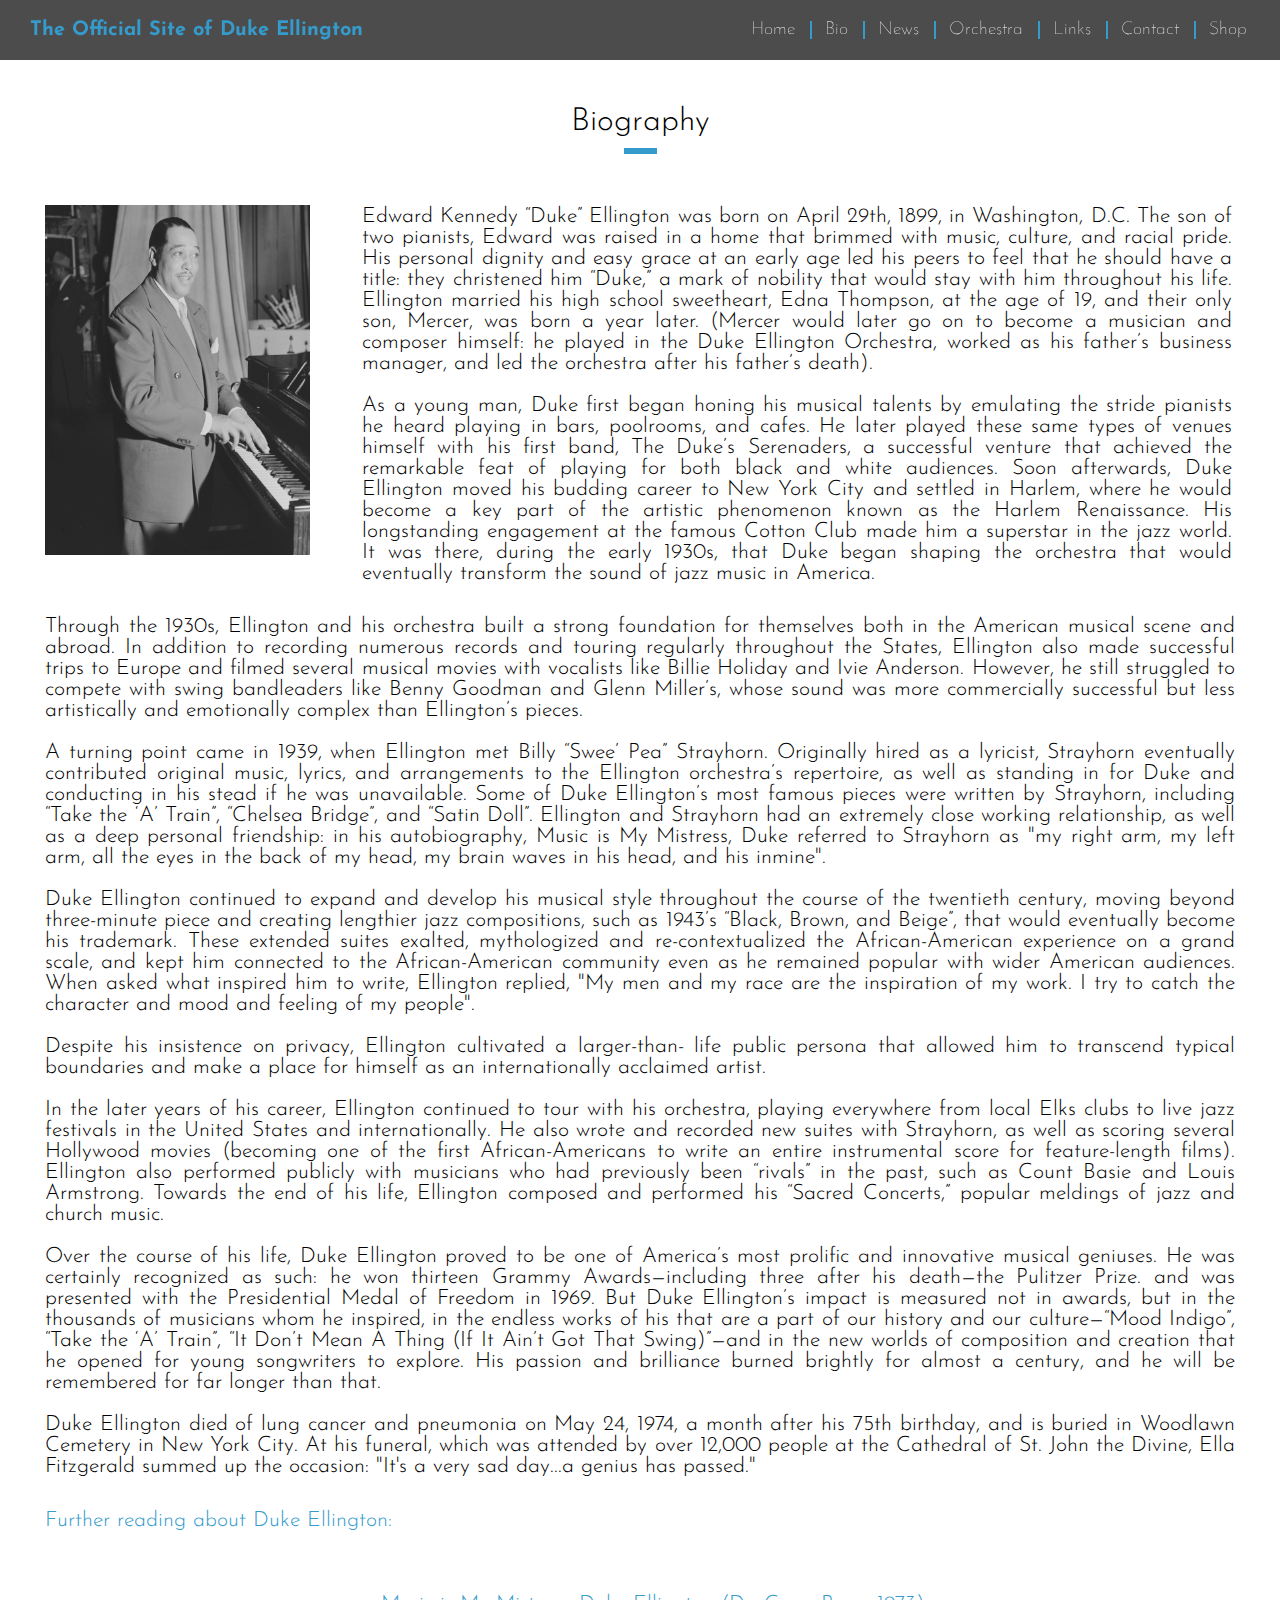
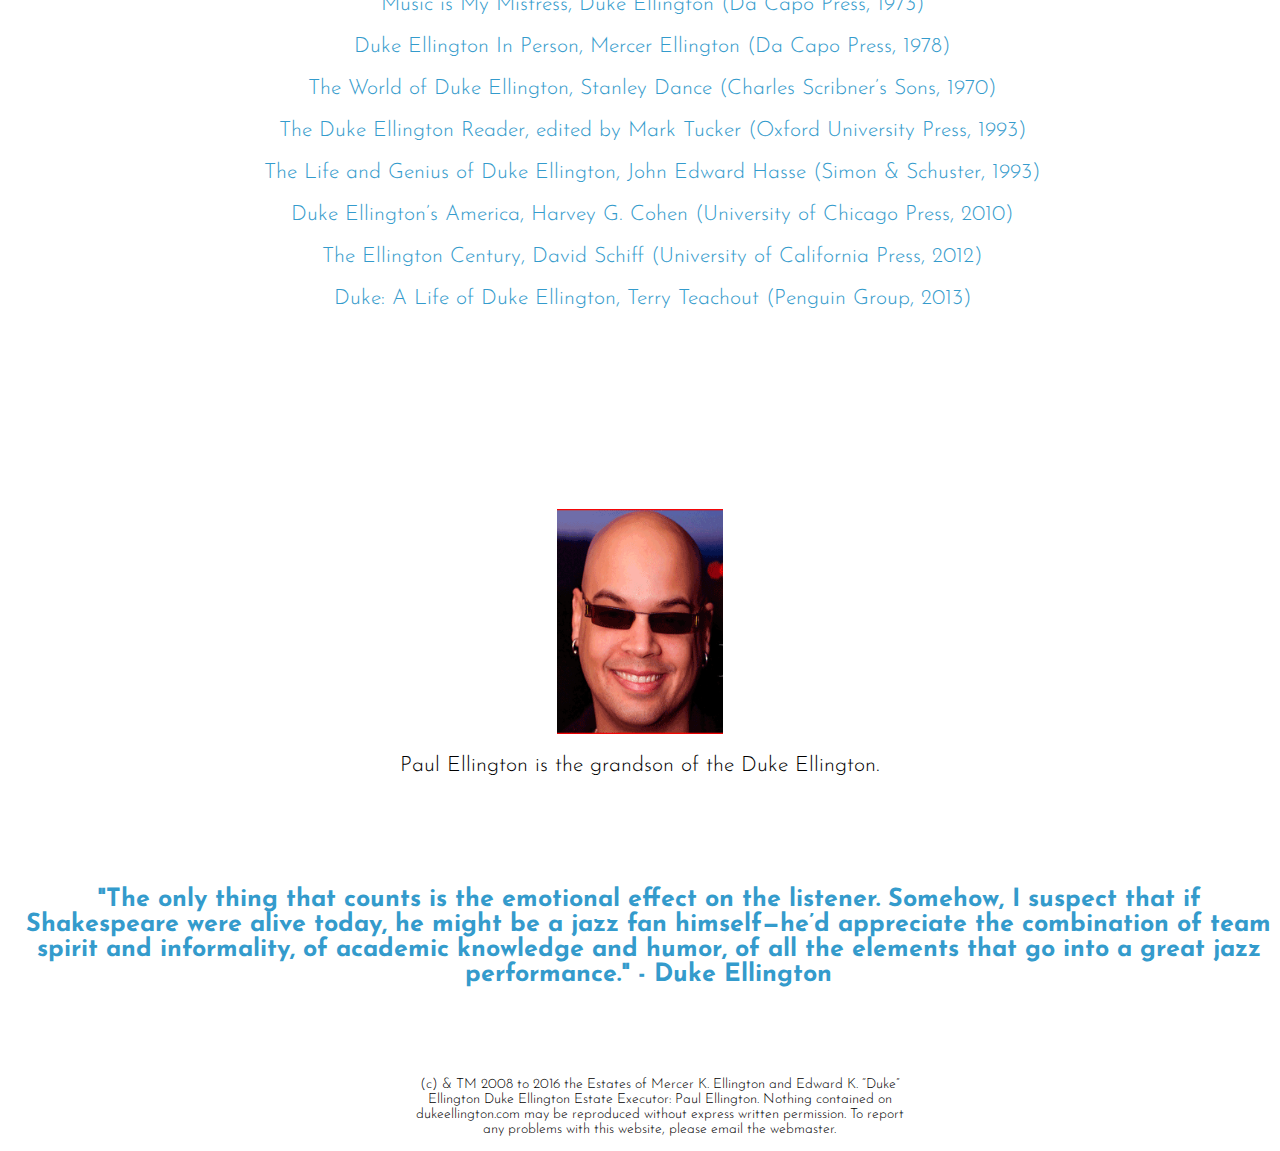
==== commit 47d5767f: "WIP" ====
--- a/bio.html
+++ b/bio.html
@@ -53,8 +53,8 @@
         The World of Duke Ellington, Stanley Dance (Charles Scribner’s Sons, 1970)<br><br>
         The Duke Ellington Reader, edited by Mark Tucker (Oxford University Press, 1993)<br><br>
         The Life and Genius of Duke Ellington, John Edward Hasse (Simon &amp; Schuster, 1993)<br><br>
+        Duke Ellington’s America, Harvey G. Cohen (University of Chicago Press, 2010)<br><br>
         The Ellington Century, David Schiff (University of California Press, 2012)<br><br>
-        Duke Ellington’s America, Harvey G. Cohen (University of Chicago Press, 2010)<br><br>
         Duke: A Life of Duke Ellington, Terry Teachout (Penguin Group, 2013)<br><br></center>
         </h4>
         <h3></h3>
@@ -67,7 +67,7 @@
       </div>
     </section>
     <div class="quotes">
-      <center><p>"There are two rules in life: #1, never quit; #1, never forget rule #1" - Duke Ellington</p></center>
+      <center><p>"The only thing that counts is the emotional effect on the listener. Somehow, I suspect that if Shakespeare  were alive today, he might be a jazz fan himself—he’d appreciate the combination of team spirit and informality, of academic knowledge and humor, of all the elements that go into a great jazz performance." - Duke Ellington</p></center>
     </div>
     <div class="footer">
       <h3>(c) & TM 2008 to 2016 the Estates of Mercer K. Ellington and Edward K. “Duke” Ellington Duke Ellington Estate Executor: Paul Ellington.
--- a/stylesheets/style.css
+++ b/stylesheets/style.css
@@ -725,15 +725,16 @@
       padding-bottom: 25px;
       padding-left: 25px;
       padding-right: 25px;
-      width: 30%;
+      width: 25%;
       height: 400px;
       float: left; }
     .bio-pic h3 {
-      width: 68.5%;
+      width: 74.6%;
       float: right;
       text-align: justify;
+      padding-top: 5px;
       margin-left: -15px;
-      margin-right: 20px;
+      margin-right: 3px;
       padding-right: 45px;
       padding-left: 25px; }
     .bio-pic h2 {
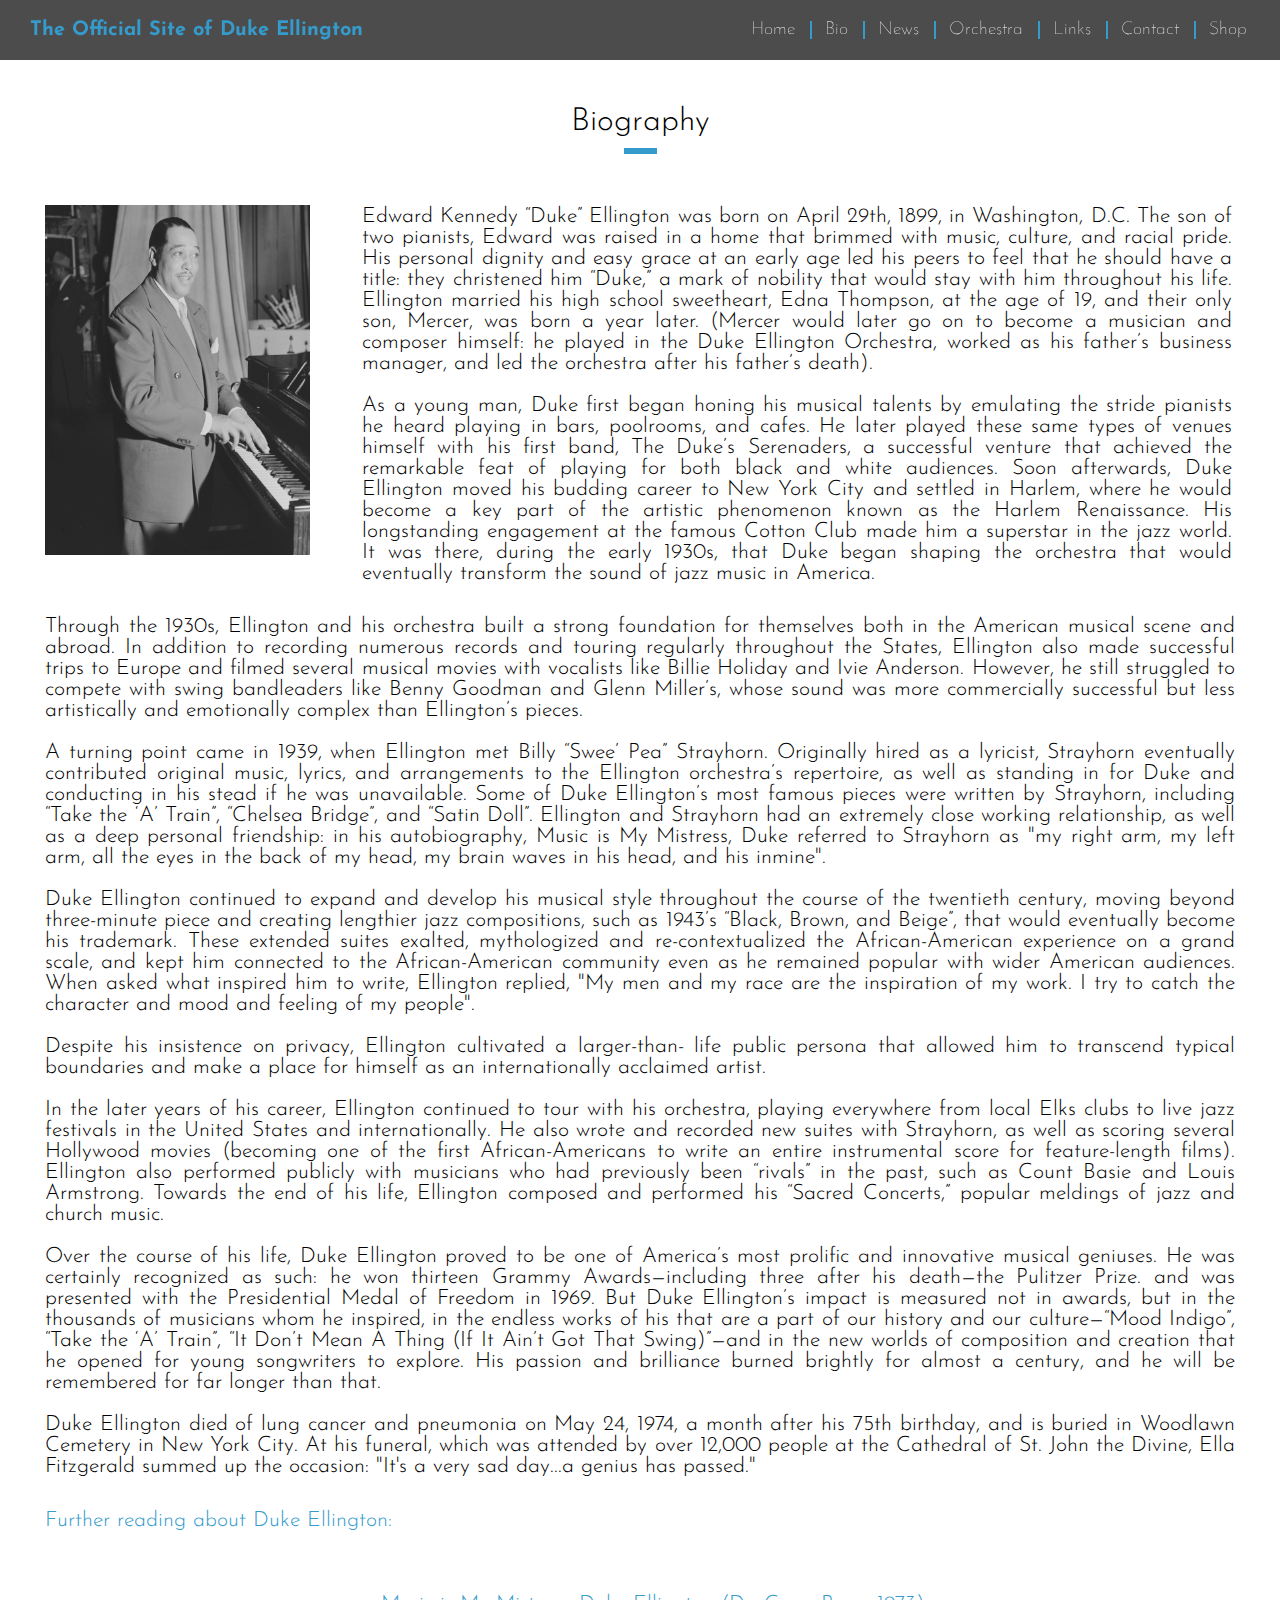
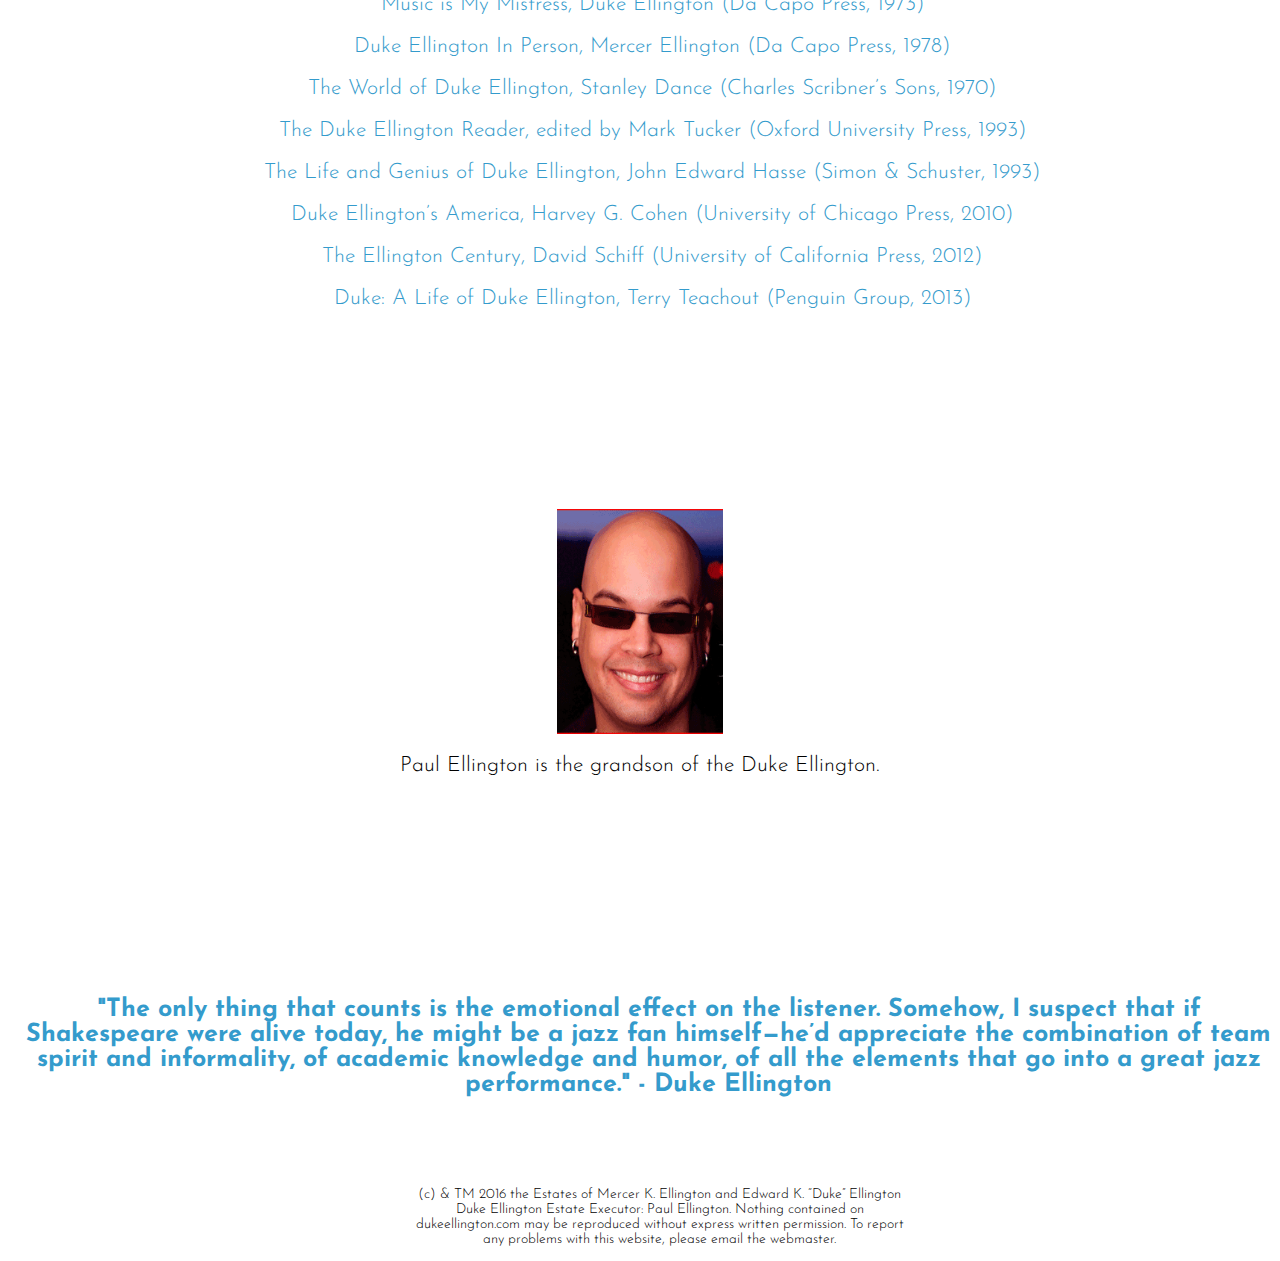
==== commit 4dcd61c6: "links grid" ====
--- a/bio.html
+++ b/bio.html
@@ -70,7 +70,7 @@
       <center><p>"The only thing that counts is the emotional effect on the listener. Somehow, I suspect that if Shakespeare  were alive today, he might be a jazz fan himself—he’d appreciate the combination of team spirit and informality, of academic knowledge and humor, of all the elements that go into a great jazz performance." - Duke Ellington</p></center>
     </div>
     <div class="footer">
-      <h3>(c) & TM 2008 to 2016 the Estates of Mercer K. Ellington and Edward K. “Duke” Ellington Duke Ellington Estate Executor: Paul Ellington.
+      <h3>(c) & TM 2016 the Estates of Mercer K. Ellington and Edward K. “Duke” Ellington Duke Ellington Estate Executor: Paul Ellington.
       Nothing contained on dukeellington.com may be reproduced without express written permission.
       To report any problems with this website, please email the webmaster.
       </h3>
--- a/stylesheets/style.css
+++ b/stylesheets/style.css
@@ -382,26 +382,119 @@
 .link_1 {
   text-align: center;
   padding-bottom: 40px; }
-  .link_1 .pic1 {
-    width: 300px; }
+  .link_1 .pic4 {
+    width: 200px;
+    height: 200px; }
+  .link_1 h3:hover {
+    color: #349bcc; }
 
 .link_2 {
   text-align: center;
   padding-bottom: 40px; }
-  .link_2 .pic2 {
-    width: 300px; }
+  .link_2 .pic4 {
+    width: 200px;
+    height: 190px; }
+  .link_2 h3:hover {
+    color: #349bcc; }
 
 .link_3 {
   text-align: center;
   padding-bottom: 40px; }
-  .link_3 .pic3 {
-    width: 300px; }
+  .link_3 .pic4 {
+    width: 200px;
+    height: 200px; }
+  .link_3 h3:hover {
+    color: #349bcc; }
 
 .link_4 {
   text-align: center;
   padding-bottom: 40px; }
   .link_4 .pic4 {
-    width: 300px; }
+    width: 200px;
+    height: 200px; }
+  .link_4 h3:hover {
+    color: #349bcc; }
+
+.link_5 {
+  text-align: center;
+  padding-bottom: 40px; }
+  .link_5 .pic4 {
+    width: 200px;
+    height: 200px; }
+  .link_5 h3:hover {
+    color: #349bcc; }
+
+.link_6 {
+  text-align: center;
+  padding-bottom: 40px; }
+  .link_6 .pic4 {
+    width: 200px;
+    height: 200px; }
+  .link_6 h3:hover {
+    color: #349bcc; }
+
+.link_7 {
+  text-align: center;
+  padding-bottom: 40px; }
+  .link_7 .pic4 {
+    width: 200px;
+    height: 200px; }
+  .link_7 h3:hover {
+    color: #349bcc; }
+
+.link_8 {
+  text-align: center;
+  padding-bottom: 40px; }
+  .link_8 .pic4 {
+    width: 200px;
+    height: 200px; }
+  .link_8 h3:hover {
+    color: #349bcc; }
+
+.link_9 {
+  text-align: center;
+  padding-bottom: 40px; }
+  .link_9 .pic4 {
+    width: 200px;
+    height: 200px; }
+  .link_9 h3:hover {
+    color: #349bcc; }
+
+.link_10 {
+  text-align: center;
+  padding-bottom: 40px; }
+  .link_10 .pic4 {
+    width: 200px;
+    height: 200px; }
+  .link_10 h3:hover {
+    color: #349bcc; }
+
+.link_11 {
+  text-align: center;
+  padding-bottom: 40px; }
+  .link_11 .pic4 {
+    width: 200px;
+    height: 200px; }
+  .link_11 h3:hover {
+    color: #349bcc; }
+
+.link_12 {
+  text-align: center;
+  padding-bottom: 40px; }
+  .link_12 .pic4 {
+    width: 200px;
+    height: 200px; }
+  .link_12 h3:hover {
+    color: #349bcc; }
+
+.link_13 {
+  text-align: center;
+  padding-bottom: 40px; }
+  .link_13 .pic4 {
+    width: 200px;
+    height: 200px; }
+  .link_13 h3:hover {
+    color: #349bcc; }
 
 .contact {
   text-align: center;
@@ -1323,37 +1416,208 @@
         text-decoration: none; }
 
   .link_1 {
-    text-align: center;
+    position: relative;
+    display: inline-block;
+    top: 0px;
+    left: 50px;
+    width: 30%;
     padding-bottom: 40px; }
-    .link_1 .pic1 {
-      width: 200px; }
+    .link_1 .pic3 {
+      width: 250px;
+      height: 160px; }
+    .link_1 h3 {
+      width: 340px;
+      padding-left: 110px; }
     .link_1 h3:hover {
       color: #349bcc; }
 
   .link_2 {
-    text-align: center;
+    position: relative;
+    display: inline-block;
+    top: 0px;
+    left: 65px;
+    width: 30%;
     padding-bottom: 40px; }
-    .link_2 .pic2 {
-      width: 200px;
-      height: 150px; }
+    .link_2 .pic3 {
+      width: 250px;
+      height: 160px; }
+    .link_2 h3 {
+      width: 300px;
+      padding-left: 110px; }
     .link_2 h3:hover {
       color: #349bcc; }
 
   .link_3 {
-    text-align: center;
+    position: relative;
+    display: inline-block;
+    top: 0px;
+    left: 80px;
+    width: 30%;
     padding-bottom: 40px; }
     .link_3 .pic3 {
-      width: 200px; }
+      width: 250px;
+      height: 250px; }
+    .link_3 h3 {
+      width: 300px;
+      padding-left: 110px; }
     .link_3 h3:hover {
       color: #349bcc; }
 
   .link_4 {
-    text-align: center;
+    position: relative;
+    display: inline-block;
+    top: 0px;
+    left: 50px;
+    width: 30%;
     padding-bottom: 40px; }
-    .link_4 .pic4 {
-      width: 200px;
-      height: 170px; }
+    .link_4 .pic3 {
+      width: 250px;
+      height: 160px; }
+    .link_4 h3 {
+      width: 340px;
+      padding-left: 110px; }
     .link_4 h3:hover {
+      color: #349bcc; }
+
+  .link_5 {
+    position: relative;
+    display: inline-block;
+    top: 0px;
+    left: 65px;
+    width: 30%;
+    padding-bottom: 40px; }
+    .link_5 .pic3 {
+      width: 250px;
+      height: 160px; }
+    .link_5 h3 {
+      width: 300px;
+      padding-left: 110px; }
+    .link_5 h3:hover {
+      color: #349bcc; }
+
+  .link_6 {
+    position: relative;
+    display: inline-block;
+    top: 40px;
+    left: 80px;
+    width: 30%;
+    padding-bottom: 40px; }
+    .link_6 .pic3 {
+      width: 250px;
+      height: 250px; }
+    .link_6 h3 {
+      width: 300px;
+      padding-left: 110px; }
+    .link_6 h3:hover {
+      color: #349bcc; }
+
+  .link_7 {
+    position: relative;
+    display: inline-block;
+    top: 40px;
+    left: 50px;
+    width: 30%;
+    padding-bottom: 40px; }
+    .link_7 .pic3 {
+      width: 250px; }
+    .link_7 h3 {
+      width: 310px;
+      padding-left: 120px; }
+    .link_7 h3:hover {
+      color: #349bcc; }
+
+  .link_8 {
+    position: relative;
+    display: inline-block;
+    top: 40px;
+    left: 65px;
+    width: 30%;
+    padding-bottom: 40px; }
+    .link_8 .pic3 {
+      width: 250px;
+      height: 160px; }
+    .link_8 h3 {
+      width: 330px;
+      padding-left: 95px; }
+    .link_8 h3:hover {
+      color: #349bcc; }
+
+  .link_9 {
+    position: relative;
+    display: inline-block;
+    top: 40px;
+    left: 80px;
+    width: 30%;
+    padding-bottom: 40px; }
+    .link_9 .pic3 {
+      width: 250px;
+      height: 250px; }
+    .link_9 h3 {
+      width: 310px;
+      padding-left: 115px; }
+    .link_9 h3:hover {
+      color: #349bcc; }
+
+  .link_10 {
+    position: relative;
+    display: inline-block;
+    top: 60px;
+    left: 50px;
+    width: 30%;
+    padding-bottom: 40px; }
+    .link_10 .pic3 {
+      width: 250px; }
+    .link_10 h3 {
+      width: 310px;
+      padding-left: 120px; }
+    .link_10 h3:hover {
+      color: #349bcc; }
+
+  .link_11 {
+    position: relative;
+    display: inline-block;
+    top: 40px;
+    left: 65px;
+    width: 30%;
+    padding-bottom: 40px; }
+    .link_11 .pic3 {
+      width: 250px;
+      height: 160px; }
+    .link_11 h3 {
+      width: 330px;
+      padding-left: 95px; }
+    .link_11 h3:hover {
+      color: #349bcc; }
+
+  .link_12 {
+    position: relative;
+    display: inline-block;
+    top: 80px;
+    left: 80px;
+    width: 30%;
+    padding-bottom: 40px; }
+    .link_12 .pic3 {
+      width: 250px;
+      height: 250px; }
+    .link_12 h3 {
+      width: 310px;
+      padding-left: 115px; }
+    .link_12 h3:hover {
+      color: #349bcc; }
+
+  .link_13 {
+    position: relative;
+    top: 80px;
+    left: 35%;
+    width: 30%;
+    padding-bottom: 40px; }
+    .link_13 .pic3 {
+      width: 250px;
+      height: 250px; }
+    .link_13 h3 {
+      width: 310px;
+      padding-left: 115px; }
+    .link_13 h3:hover {
       color: #349bcc; }
 
   .contact {
@@ -1373,7 +1637,7 @@
       width: 500px; }
 
   .quotes p {
-    padding-top: 40px;
+    padding-top: 150px;
     padding-bottom: 65px;
     padding-left: 17px;
     color: #349bcc;
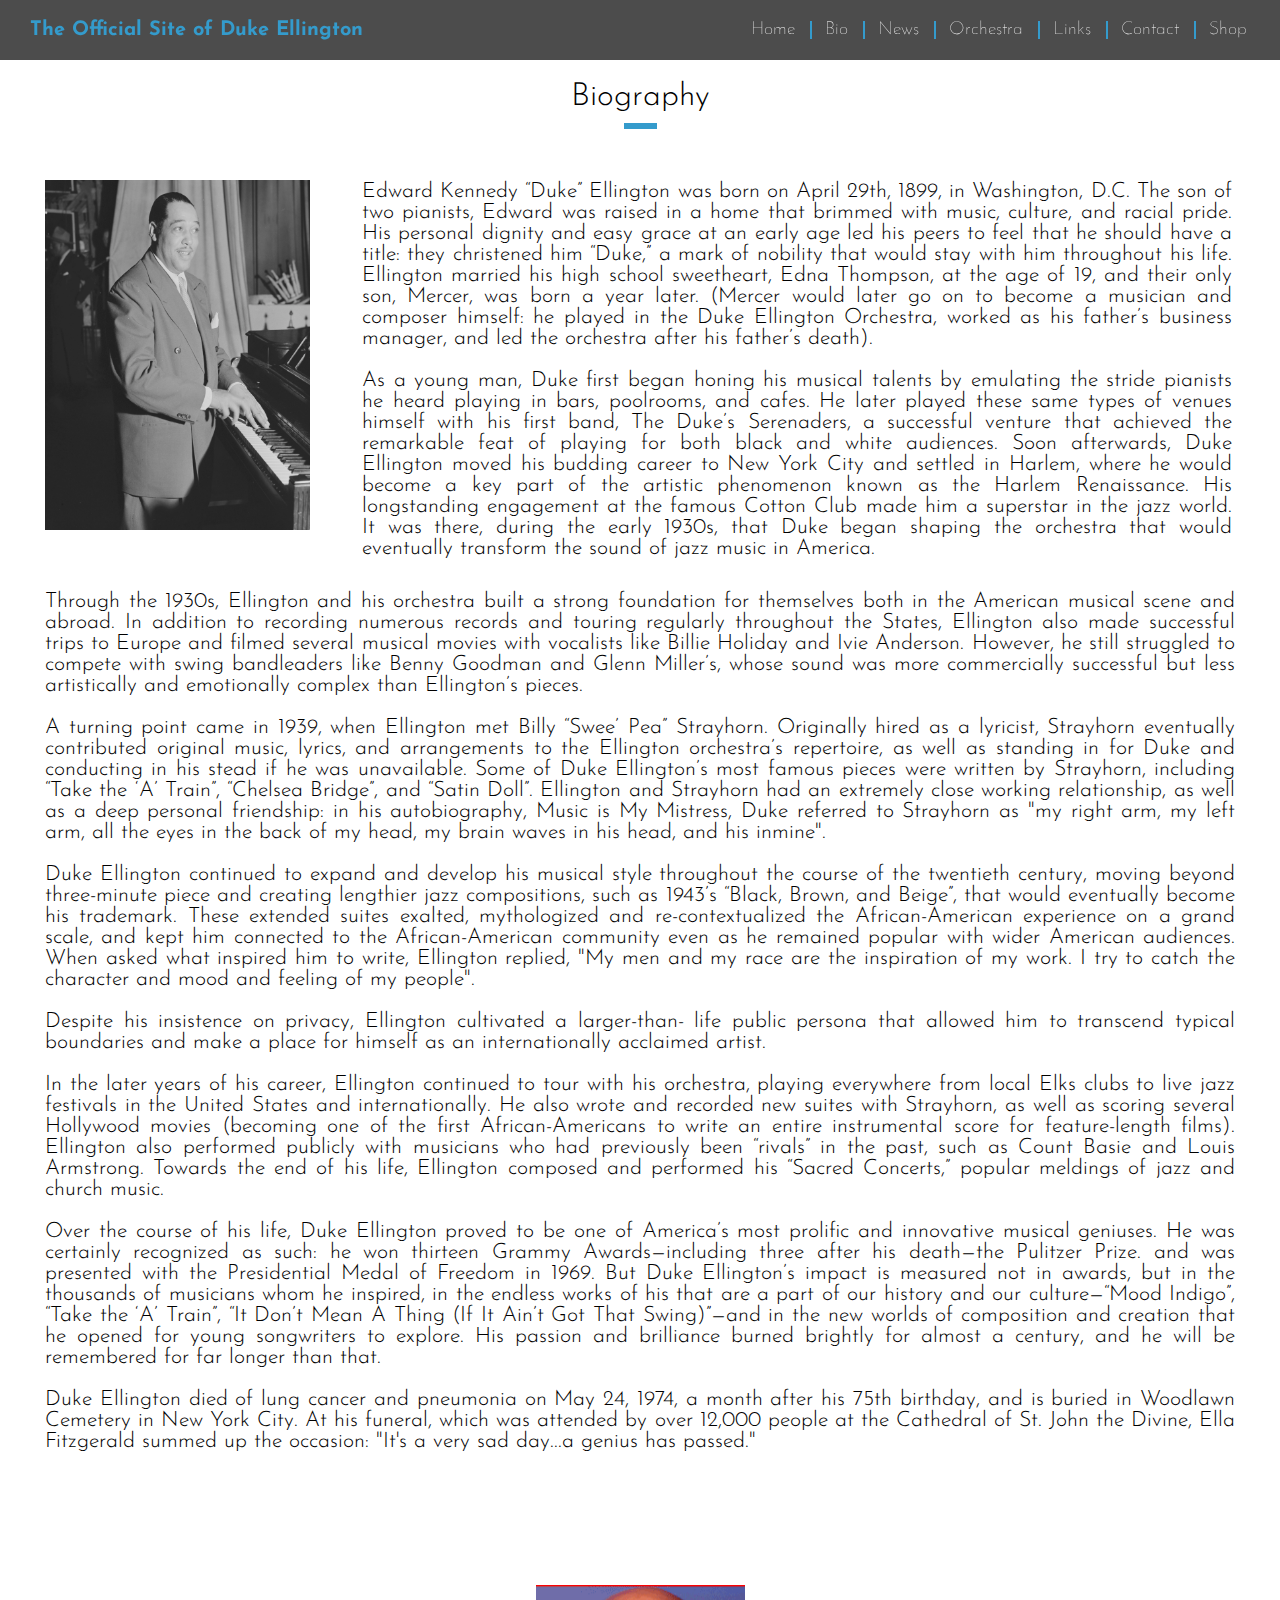
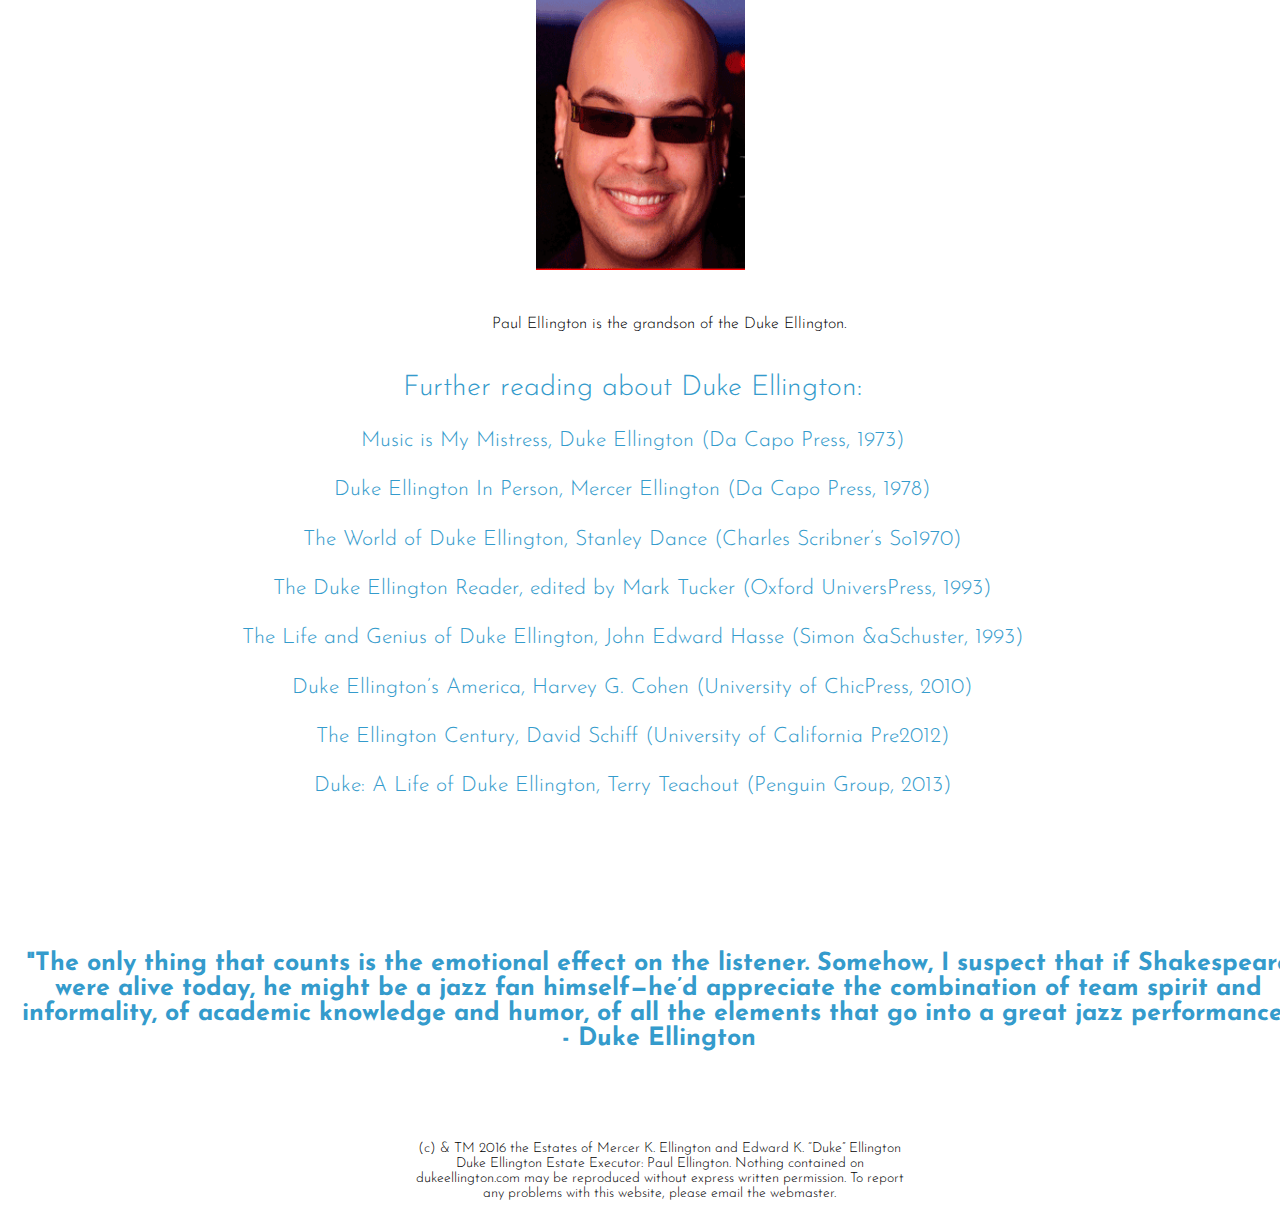
==== commit b4694930: "fixes bio" ====
--- a/bio.html
+++ b/bio.html
@@ -33,39 +33,45 @@
         </nav>
       </div>
     </header>
-      <section class="bio"><br><br><br>
-      <h2>Biography</h2>
-      <div class="bio-pic">
-        <img class="pic" src="./images/duke-copywrite1.jpg">
-        <h3>Edward Kennedy “Duke” Ellington was born on April 29th, 1899, in Washington, D.C. The son of two pianists, Edward was raised in a home that brimmed with music, culture, and racial pride. His personal dignity and easy grace at an early age led his peers to feel that he should have a title: they christened him “Duke,” a mark of nobility that would stay with him throughout his life. Ellington married his high school sweetheart, Edna Thompson, at the age of 19, and their only son, Mercer, was born a year later. (Mercer would later go on to become a musician and composer himself: he played in the Duke Ellington Orchestra, worked as his father’s business manager, and led the orchestra after his father’s death).<br><br>
-        As a young man, Duke first began honing his musical talents by emulating the stride pianists he heard playing in bars, poolrooms, and cafes. He later played these same types of venues himself with his first band, The Duke’s Serenaders, a successful venture that achieved the remarkable feat of playing for both black and white audiences. Soon afterwards, Duke Ellington moved his budding career to New York City and settled in Harlem, where he would become a key part of the artistic phenomenon known as the Harlem Renaissance. His longstanding engagement at the famous Cotton Club made him a superstar in the jazz world. It was there, during the early 1930s, that Duke began shaping the orchestra that would eventually transform the sound of jazz music in America.</h3>
-        <h2>Through the 1930s, Ellington and his orchestra built a strong foundation for themselves both in the American musical scene and abroad. In addition to recording numerous records and touring regularly throughout the States, Ellington also made successful trips to Europe and filmed several musical movies with vocalists like Billie Holiday and Ivie Anderson. However, he still struggled to compete with swing bandleaders like Benny Goodman and Glenn Miller’s, whose sound was more commercially successful but less artistically and emotionally complex than Ellington’s pieces.<br><br>
-        A turning point came in 1939, when Ellington met Billy “Swee’ Pea” Strayhorn. Originally hired as a lyricist, Strayhorn eventually contributed original music, lyrics, and arrangements to the Ellington orchestra’s repertoire, as well as standing in for Duke and conducting in his stead if he was unavailable. Some of Duke Ellington’s most famous pieces were written by Strayhorn, including “Take the ‘A’ Train”, “Chelsea Bridge”, and “Satin Doll”. Ellington and Strayhorn had an extremely close working relationship, as well as a deep personal friendship: in his autobiography, Music is My Mistress, Duke referred to Strayhorn as &quot;my right arm, my left arm, all the eyes in the back of my head, my brain waves in his head, and his inmine&quot;.<br><br>
-        Duke Ellington continued to expand and develop his musical style throughout the course of the twentieth century, moving beyond three-minute piece and creating lengthier jazz compositions, such as 1943’s “Black, Brown, and Beige”, that would eventually become his trademark. These extended suites exalted, mythologized and re-contextualized the African-American experience on a grand scale, and kept him connected to the African-American community even as he remained popular with wider American audiences. When asked what inspired him to write, Ellington replied, &quot;My men and my race are the inspiration of my work. I try to catch the character and mood and feeling of my people&quot;.<br><br>
-        Despite his insistence on privacy, Ellington cultivated a larger-than- life public persona that allowed him to transcend typical boundaries and make a place for himself as an internationally acclaimed artist.<br><br>
-        In the later years of his career, Ellington continued to tour with his orchestra, playing everywhere from local Elks clubs to live jazz festivals in the United States and internationally. He also wrote and recorded new suites with Strayhorn, as well as scoring several Hollywood movies (becoming one of the first African-Americans to write an entire instrumental score for feature-length films). Ellington also performed publicly with musicians who had previously been “rivals” in the past, such as Count Basie and Louis Armstrong. Towards the end of his life, Ellington composed and performed his “Sacred Concerts,” popular meldings of jazz and church music.<br><br>
-        Over the course of his life, Duke Ellington proved to be one of America’s most prolific and innovative musical geniuses. He was certainly recognized as such: he won thirteen Grammy Awards—including three after his death—the Pulitzer Prize. and was presented with the Presidential Medal of Freedom in 1969. But Duke Ellington’s impact is measured not in awards, but in the thousands of musicians whom he inspired, in the endless works of his that are a part of our history and our culture—“Mood Indigo”, “Take the ‘A’ Train”, “It Don’t Mean A Thing (If It Ain’t Got That Swing)”—and in the new worlds of composition and creation that he opened for young songwriters to explore. His passion and brilliance burned brightly for almost a century, and he will be remembered for far longer than that.<br><br>
-        Duke Ellington died of lung cancer and pneumonia on May 24, 1974, a month after his 75th birthday, and is buried in Woodlawn Cemetery in New York City. At his funeral, which was attended by over 12,000 people at the Cathedral of St. John the Divine, Ella Fitzgerald summed up the occasion: &quot;It&#39;s a very sad day...a genius has passed.&quot;</h2><br><br><br><br><br>
-        <h4 style="padding-top: 645px; margin-top: 500px; text-align: justify; padding-left:25px; color: #349bcc">
-        Further reading about Duke Ellington:<br><br><br>
-        <center><br>Music is My Mistress, Duke Ellington (Da Capo Press, 1973)<br><br>
-        Duke Ellington In Person, Mercer Ellington (Da Capo Press, 1978)<br><br>
-        The World of Duke Ellington, Stanley Dance (Charles Scribner’s Sons, 1970)<br><br>
-        The Duke Ellington Reader, edited by Mark Tucker (Oxford University Press, 1993)<br><br>
-        The Life and Genius of Duke Ellington, John Edward Hasse (Simon &amp; Schuster, 1993)<br><br>
-        Duke Ellington’s America, Harvey G. Cohen (University of Chicago Press, 2010)<br><br>
-        The Ellington Century, David Schiff (University of California Press, 2012)<br><br>
-        Duke: A Life of Duke Ellington, Terry Teachout (Penguin Group, 2013)<br><br></center>
-        </h4>
-        <h3></h3>
-      </div>
-    </section>
-    <section class="paul-section">
+    <!-- <section class="bio"><br><br><br> -->
+    <br><br><br><h2>Biography</h2>
+    <div class="bio-pic">
+      <img class="pic" src="./images/duke-copywrite1.jpg">
+      <h3>Edward Kennedy “Duke” Ellington was born on April 29th, 1899, in Washington, D.C. The son of two pianists, Edward was raised in a home that brimmed with music, culture, and racial pride. His personal dignity and easy grace at an early age led his peers to feel that he should have a title: they christened him “Duke,” a mark of nobility that would stay with him throughout his life. Ellington married his high school sweetheart, Edna Thompson, at the age of 19, and their only son, Mercer, was born a year later. (Mercer would later go on to become a musician and composer himself: he played in the Duke Ellington Orchestra, worked as his father’s business manager, and led the orchestra after his father’s death).<br><br>
+      As a young man, Duke first began honing his musical talents by emulating the stride pianists he heard playing in bars, poolrooms, and cafes. He later played these same types of venues himself with his first band, The Duke’s Serenaders, a successful venture that achieved the remarkable feat of playing for both black and white audiences. Soon afterwards, Duke Ellington moved his budding career to New York City and settled in Harlem, where he would become a key part of the artistic phenomenon known as the Harlem Renaissance. His longstanding engagement at the famous Cotton Club made him a superstar in the jazz world. It was there, during the early 1930s, that Duke began shaping the orchestra that would eventually transform the sound of jazz music in America.</h3>
+      <h2>Through the 1930s, Ellington and his orchestra built a strong foundation for themselves both in the American musical scene and abroad. In addition to recording numerous records and touring regularly throughout the States, Ellington also made successful trips to Europe and filmed several musical movies with vocalists like Billie Holiday and Ivie Anderson. However, he still struggled to compete with swing bandleaders like Benny Goodman and Glenn Miller’s, whose sound was more commercially successful but less artistically and emotionally complex than Ellington’s pieces.<br><br>
+      A turning point came in 1939, when Ellington met Billy “Swee’ Pea” Strayhorn. Originally hired as a lyricist, Strayhorn eventually contributed original music, lyrics, and arrangements to the Ellington orchestra’s repertoire, as well as standing in for Duke and conducting in his stead if he was unavailable. Some of Duke Ellington’s most famous pieces were written by Strayhorn, including “Take the ‘A’ Train”, “Chelsea Bridge”, and “Satin Doll”. Ellington and Strayhorn had an extremely close working relationship, as well as a deep personal friendship: in his autobiography, Music is My Mistress, Duke referred to Strayhorn as &quot;my right arm, my left arm, all the eyes in the back of my head, my brain waves in his head, and his inmine&quot;.<br><br>
+      Duke Ellington continued to expand and develop his musical style throughout the course of the twentieth century, moving beyond three-minute piece and creating lengthier jazz compositions, such as 1943’s “Black, Brown, and Beige”, that would eventually become his trademark. These extended suites exalted, mythologized and re-contextualized the African-American experience on a grand scale, and kept him connected to the African-American community even as he remained popular with wider American audiences. When asked what inspired him to write, Ellington replied, &quot;My men and my race are the inspiration of my work. I try to catch the character and mood and feeling of my people&quot;.<br><br>
+      Despite his insistence on privacy, Ellington cultivated a larger-than- life public persona that allowed him to transcend typical boundaries and make a place for himself as an internationally acclaimed artist.<br><br>
+      In the later years of his career, Ellington continued to tour with his orchestra, playing everywhere from local Elks clubs to live jazz festivals in the United States and internationally. He also wrote and recorded new suites with Strayhorn, as well as scoring several Hollywood movies (becoming one of the first African-Americans to write an entire instrumental score for feature-length films). Ellington also performed publicly with musicians who had previously been “rivals” in the past, such as Count Basie and Louis Armstrong. Towards the end of his life, Ellington composed and performed his “Sacred Concerts,” popular meldings of jazz and church music.<br><br>
+      Over the course of his life, Duke Ellington proved to be one of America’s most prolific and innovative musical geniuses. He was certainly recognized as such: he won thirteen Grammy Awards—including three after his death—the Pulitzer Prize. and was presented with the Presidential Medal of Freedom in 1969. But Duke Ellington’s impact is measured not in awards, but in the thousands of musicians whom he inspired, in the endless works of his that are a part of our history and our culture—“Mood Indigo”, “Take the ‘A’ Train”, “It Don’t Mean A Thing (If It Ain’t Got That Swing)”—and in the new worlds of composition and creation that he opened for young songwriters to explore. His passion and brilliance burned brightly for almost a century, and he will be remembered for far longer than that.<br><br>
+      Duke Ellington died of lung cancer and pneumonia on May 24, 1974, a month after his 75th birthday, and is buried in Woodlawn Cemetery in New York City. At his funeral, which was attended by over 12,000 people at the Cathedral of St. John the Divine, Ella Fitzgerald summed up the occasion: &quot;It&#39;s a very sad day...a genius has passed.&quot;</h2><br><br><br><br><br>
+        <!-- <h4 style="padding-top: 645px; margin-top: 500px; text-align: justify; padding-left:25px; color: #349bcc"> -->
       <div class="paul-section">
         <img class="pic" src="./images/paul.gif">
         <h3>Paul Ellington is the grandson of the Duke Ellington.</h3>
       </div>
-    </section>
+</div>
+
+    <!-- </section> -->
+        <!-- </div> -->
+      <div class="further_reading">
+        <h3>Further reading about Duke Ellington:</h3>
+        <h4>Music is My Mistress, Duke Ellington (Da Capo Press, 1973)</h4>
+        <h4>Duke Ellington In Person, Mercer Ellington (Da Capo Press, 1978)</h4>
+        <h4>The World of Duke Ellington, Stanley Dance (Charles Scribner’s So1970)</h4>
+        <h4>The Duke Ellington Reader, edited by Mark Tucker (Oxford UniversPress, 1993)</h4>
+        <h4>The Life and Genius of Duke Ellington, John Edward Hasse (Simon &aSchuster, 1993)</h4>
+        <h4>Duke Ellington’s America, Harvey G. Cohen (University of ChicPress, 2010)</h4>
+        <h4>The Ellington Century, David Schiff (University of California Pre2012)</h4>
+        <h4>Duke: A Life of Duke Ellington, Terry Teachout (Penguin Group, 2013)</h4>
+      </div>
+
+
+
+
+       <!--  <h3></h3>
+      </div> -->
     <div class="quotes">
       <center><p>"The only thing that counts is the emotional effect on the listener. Somehow, I suspect that if Shakespeare  were alive today, he might be a jazz fan himself—he’d appreciate the combination of team spirit and informality, of academic knowledge and humor, of all the elements that go into a great jazz performance." - Duke Ellington</p></center>
     </div>
@@ -76,4 +82,5 @@
       </h3>
     </div>
   </body>
-</html>+</html>
+    <!-- </div> -->--- a/stylesheets/style.css
+++ b/stylesheets/style.css
@@ -861,12 +861,34 @@
 
   .paul-section {
     text-align: center;
-    padding-top: 50px; }
+    padding-top: 50px;
+    /*padding-left: 40px;*/ }
     .paul-section .pic {
+      margin-top: 50px;
+      margin-left: 39%;
       text-align: center;
-      padding-top: 25px;
-      width: 13%;
-      height: 250px; }
+      padding-top: 50px;
+      width: 20.5%;
+      height: 360px; }
+    .paul-section h3 {
+      font-family: Josefin Sans;
+      font-size: 1em;
+      padding-left: 12.3%; }
+
+  .further_reading {
+    position: relative;
+    padding-top: 1650px;
+    padding-left: 45px; }
+    .further_reading h3 {
+      text-align: center;
+      margin-left: -60px;
+      color: #349bcc;
+      font-size: 1.77689em; }
+    .further_reading h4 {
+      text-align: center;
+      margin-left: -60px;
+      color: #349bcc;
+      font-size: 1.333em; }
 
   .newsart_1 {
     text-align: left;
@@ -1637,12 +1659,13 @@
       width: 500px; }
 
   .quotes p {
-    padding-top: 150px;
+    padding-top: 126px;
     padding-bottom: 65px;
     padding-left: 17px;
     color: #349bcc;
     font-size: 25px;
-    font-weight: 900; }
+    font-weight: 900;
+    width: 1300px; }
 
   .coming-soon {
     text-align: center;
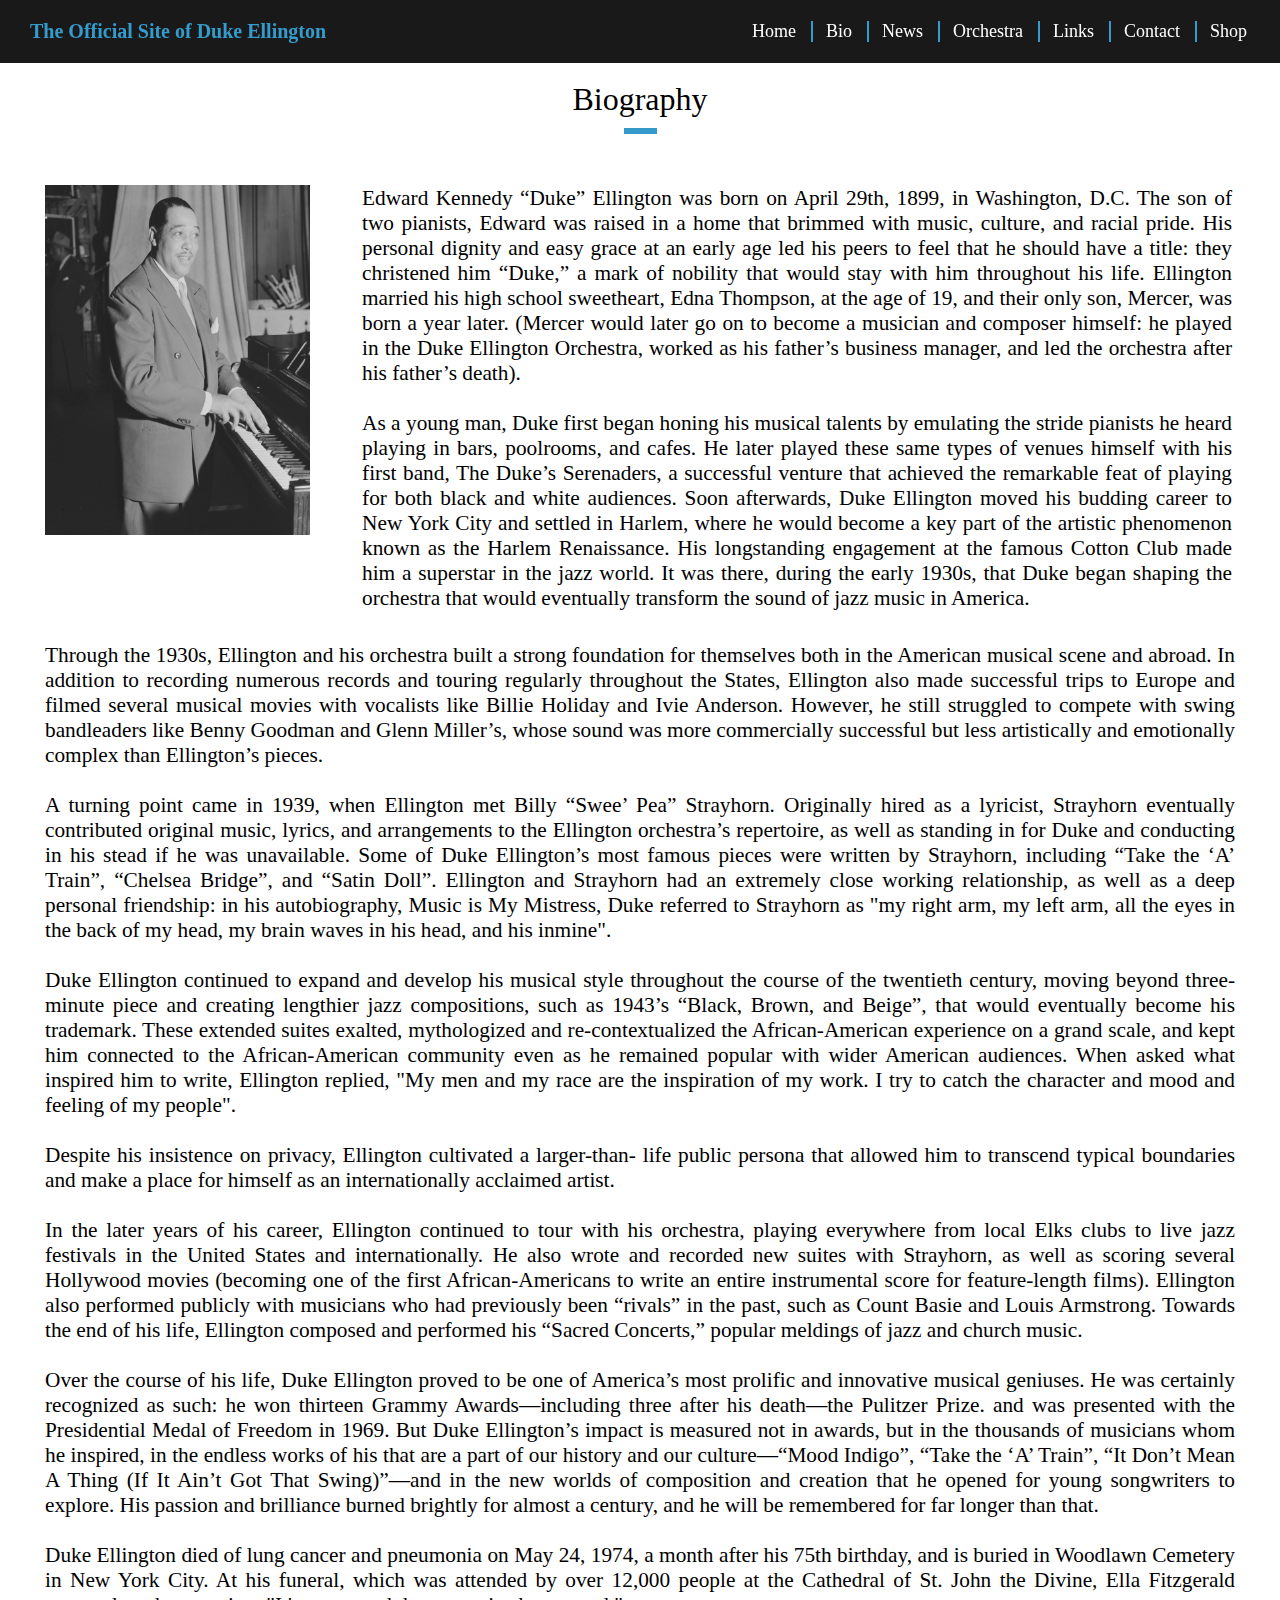
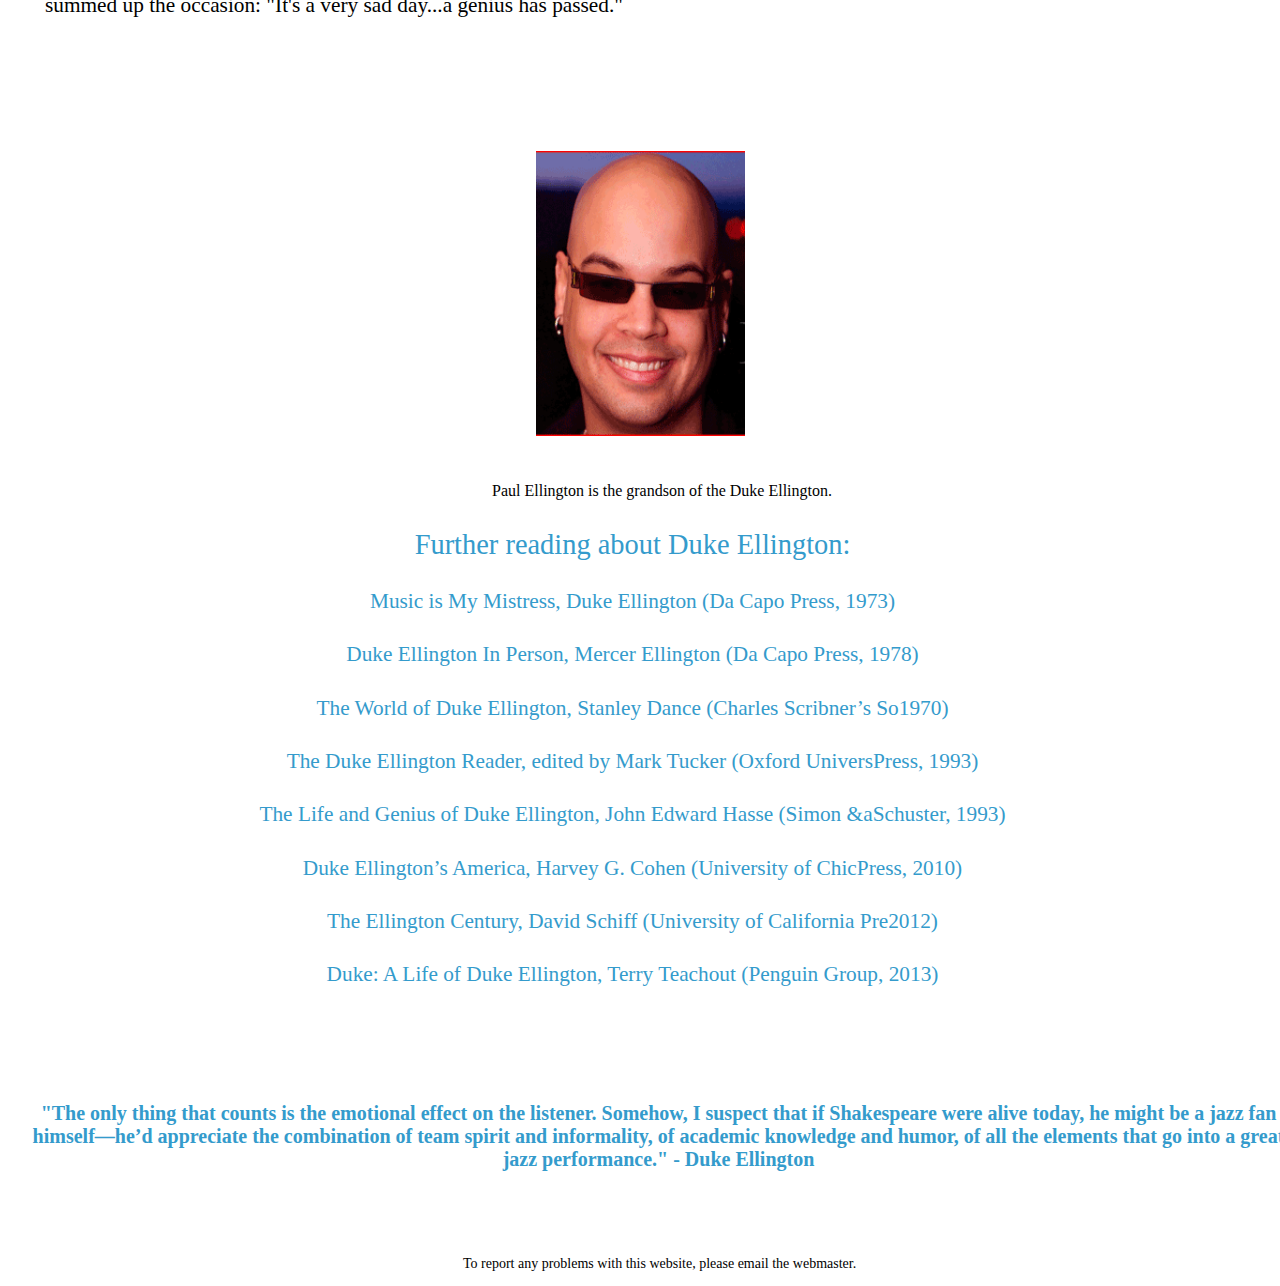
==== commit 484c7498: "trademark fixed, font sizes on home, nav-bar color adjusted" ====
--- a/bio.html
+++ b/bio.html
@@ -76,9 +76,7 @@
       <center><p>"The only thing that counts is the emotional effect on the listener. Somehow, I suspect that if Shakespeare  were alive today, he might be a jazz fan himself—he’d appreciate the combination of team spirit and informality, of academic knowledge and humor, of all the elements that go into a great jazz performance." - Duke Ellington</p></center>
     </div>
     <div class="footer">
-      <h3>(c) & TM 2016 the Estates of Mercer K. Ellington and Edward K. “Duke” Ellington Duke Ellington Estate Executor: Paul Ellington.
-      Nothing contained on dukeellington.com may be reproduced without express written permission.
-      To report any problems with this website, please email the webmaster.
+      <h3>To report any problems with this website, please email the webmaster.
       </h3>
     </div>
   </body>
--- a/stylesheets/style.css
+++ b/stylesheets/style.css
@@ -16,14 +16,14 @@
   text-decoration: underline; }
 
 h1 {
-  font-family: Josefin Sans;
+  font-family: Garamond, "Times New Roman", Times, serif;
   font-size: 5.61023em;
   font-weight: 700;
   color: white;
   z-index: 10; }
 
 h2 {
-  font-family: Josefin Sans;
+  font-family: Garamond, "Times New Roman", Times, serif;
   font-size: 32px;
   font-weight: 300;
   color: black;
@@ -40,25 +40,25 @@
     background-color: #349bcc; }
 
 h3 {
-  font-family: Josefin Sans;
+  font-family: Garamond, "Times New Roman", Times, serif;
   font-size: 1.333em;
   font-weight: 300;
   color: black; }
 
 h4 {
-  font-family: Josefin Sans;
+  font-family: Garamond, "Times New Roman", Times, serif;
   font-size: 1em;
   font-weight: 300;
   color: black; }
 
 p {
-  font-family: Josefin Sans;
+  font-family: Garamond, "Times New Roman", Times, serif;
   font-size: 1em;
   font-weight: 100;
   color: black; }
 
 li {
-  font-family: Josefin Sans;
+  font-family: Garamond, "Times New Roman", Times, serif;
   font-size: 1em; }
   li h3 {
     font-weight: 400; }
@@ -66,12 +66,12 @@
     font-weight: 100; }
 
 ul {
-  font-family: Josefin Sans;
+  font-family: Garamond, "Times New Roman", Times, serif;
   font-weight: 400;
   color: black; }
 
 small {
-  font-family: Josefin Sans;
+  font-family: Garamond, "Times New Roman", Times, serif;
   font-size: 20px; }
   small:before {
     content: ' - ';
@@ -188,7 +188,7 @@
     text-align: justify;
     padding-left: 10px;
     width: 98%;
-    font-family: Josefin Sans;
+    font-family: Garamond, "Times New Roman", Times, serif;
     font-size: 1.333em;
     font-weight: 300;
     color: black;
@@ -378,6 +378,15 @@
     padding-left: 10%; }
     .newsart_4 p:hover {
       text-decoration: none; }
+
+.link_0 {
+  text-align: center;
+  padding-bottom: 40px; }
+  .link_0 .pic4 {
+    width: 200px;
+    height: 200px; }
+  .link_0 h3:hover {
+    color: #349bcc; }
 
 .link_1 {
   text-align: center;
@@ -796,19 +805,41 @@
 @media screen and (min-width: 750px) {
   .hero {
     width: 100%;
-    height: 100%;
+    height: 120%;
     background-size: cover;
     background-position: center center;
-    margin-top: 60px; }
+    margin-top: 60px;
+    background-color: black;
+    opacity: 0.8; }
     .hero .hero-blurb {
       text-align: center; }
       .hero .hero-blurb h1 {
-        padding-top: 90px; }
+        padding-top: 50px; }
+        .hero .hero-blurb h1:after {
+          content: ' ';
+          max-width: initial;
+          display: block;
+          height: 3px;
+          width: 70%;
+          margin-left: auto;
+          margin-right: auto;
+          background-color: #349bcc; }
+      .hero .hero-blurb h2 {
+        margin-top: -30px;
+        color: white; }
+        .hero .hero-blurb h2:after {
+          content: ' ';
+          max-width: initial;
+          display: none;
+          height: 3px;
+          width: 70%;
+          margin-left: auto;
+          margin-right: auto; }
     .hero p {
       text-align: center;
       width: 1000px;
       margin-left: -92px;
-      font-size: 1.77689em;
+      font-size: 19px;
       font-weight: 300; }
 
   .bio-pic {
@@ -838,7 +869,7 @@
       margin-right: 20px;
       padding-right: 45px;
       padding-left: 25px;
-      font-family: Josefin Sans;
+      font-family: Garamond, "Times New Roman", Times, serif;
       font-size: 1.333em;
       font-weight: 300;
       color: black; }
@@ -854,7 +885,7 @@
       text-align: justify;
       /*padding-right: 45px;
       padding-left: 25px;*/
-      font-family: Josefin Sans;
+      font-family: Garamond, "Times New Roman", Times, serif;
       font-size: 1.333em;
       font-weight: 300;
       color: black; }
@@ -871,13 +902,13 @@
       width: 20.5%;
       height: 360px; }
     .paul-section h3 {
-      font-family: Josefin Sans;
+      font-family: Garamond, "Times New Roman", Times, serif;
       font-size: 1em;
       padding-left: 12.3%; }
 
   .further_reading {
     position: relative;
-    padding-top: 1650px;
+    padding-top: 1800px;
     padding-left: 45px; }
     .further_reading h3 {
       text-align: center;
@@ -1437,10 +1468,29 @@
       .newsart_14 p:hover {
         text-decoration: none; }
 
+  .link_0 {
+    position: relative;
+    display: inline-block;
+    top: -25px;
+    left: 75px;
+    width: 30%;
+    padding-bottom: 40px; }
+    .link_0 .pic3 {
+      width: 250px;
+      height: 260px;
+      /*    width: 201px;
+      height: 201px;
+      padding-left: 106px;*/ }
+    .link_0 h3 {
+      width: 340px;
+      padding-left: 110px; }
+    .link_0 h3:hover {
+      color: #349bcc; }
+
   .link_1 {
     position: relative;
     display: inline-block;
-    top: 0px;
+    top: 20px;
     left: 50px;
     width: 30%;
     padding-bottom: 40px; }
@@ -1472,7 +1522,7 @@
   .link_3 {
     position: relative;
     display: inline-block;
-    top: 0px;
+    top: 20px;
     left: 80px;
     width: 30%;
     padding-bottom: 40px; }
@@ -1520,7 +1570,7 @@
   .link_6 {
     position: relative;
     display: inline-block;
-    top: 40px;
+    top: 80px;
     left: 80px;
     width: 30%;
     padding-bottom: 40px; }
@@ -1567,7 +1617,7 @@
   .link_9 {
     position: relative;
     display: inline-block;
-    top: 40px;
+    top: 60px;
     left: 80px;
     width: 30%;
     padding-bottom: 40px; }
@@ -1629,10 +1679,10 @@
 
   .link_13 {
     position: relative;
-    top: 80px;
+    top: -269px;
     left: 35%;
     width: 30%;
-    padding-bottom: 40px; }
+    padding-bottom: 0px; }
     .link_13 .pic3 {
       width: 250px;
       height: 250px; }
@@ -1648,7 +1698,7 @@
     padding-top: 30px; }
     .contact a {
       color: #349bcc;
-      font-family: Josefin Sans;
+      font-family: Garamond, "Times New Roman", Times, serif;
       font-size: 20px; }
 
   .footer {
@@ -1659,17 +1709,19 @@
       width: 500px; }
 
   .quotes p {
-    padding-top: 126px;
+    padding-top: 86px;
     padding-bottom: 65px;
     padding-left: 17px;
     color: #349bcc;
-    font-size: 25px;
+    font-size: 20px;
     font-weight: 900;
     width: 1300px; }
 
   .coming-soon {
     text-align: center;
-    padding-top: 40px; }
+    padding-top: 130px;
+    padding-bottom: 130px;
+    font-size: 1.333em; }
 
   .nav-bar {
     float: left;
@@ -1677,7 +1729,7 @@
     margin-right: 2.35765%;
     width: 100%;
     z-index: 9;
-    background-color: rgba(0, 0, 0, 0.7);
+    background-color: rgba(0, 0, 0, 0.9);
     top: 0px;
     left: 0px;
     position: fixed; }
@@ -1707,7 +1759,7 @@
     nav button {
       visibility: hidden; }
     nav ul {
-      font-family: Josefin Sans;
+      font-family: Garamond, "Times New Roman", Times, serif;
       width: 100%;
       text-align: center;
       padding-left: 0px;
@@ -1745,7 +1797,7 @@
   nav {
     float: right; }
     nav ul {
-      font-family: Josefin Sans;
+      font-family: Garamond, "Times New Roman", Times, serif;
       font-size: 14px;
       height: 1em;
       width: 100%;
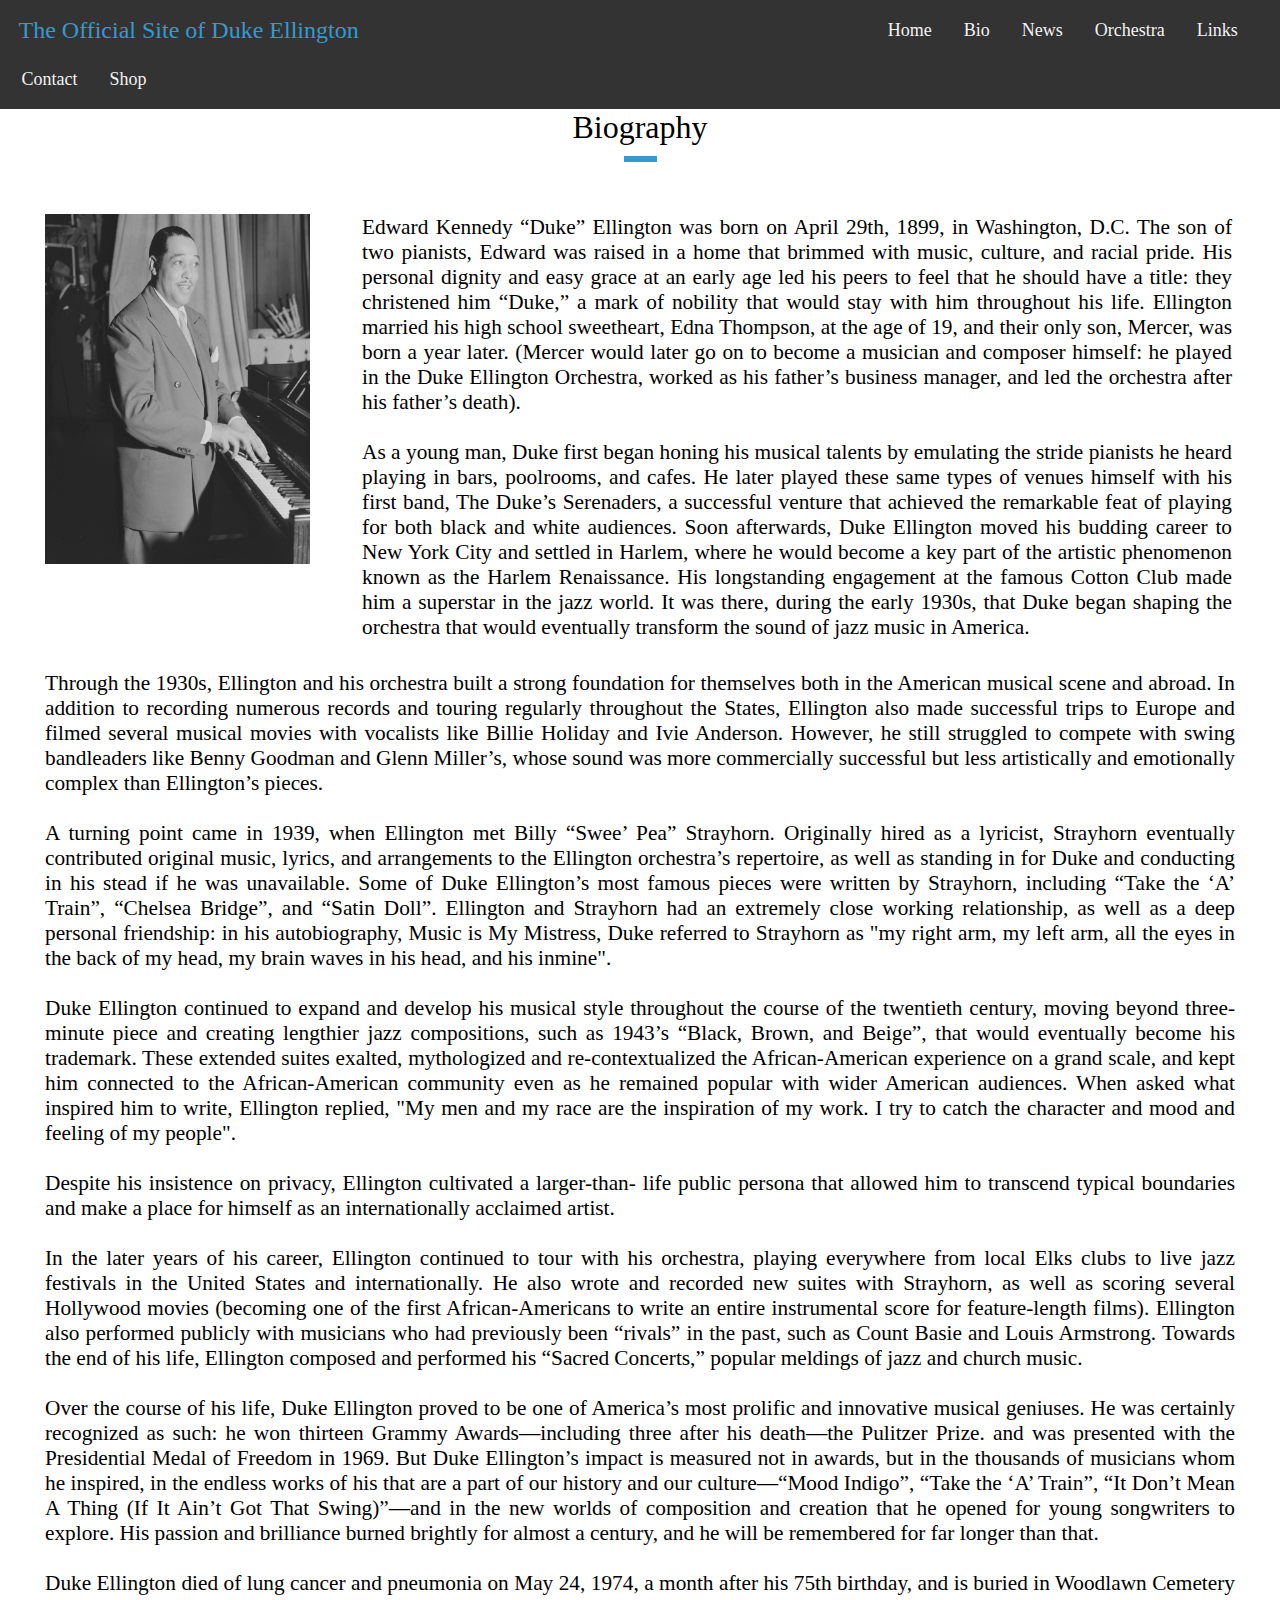
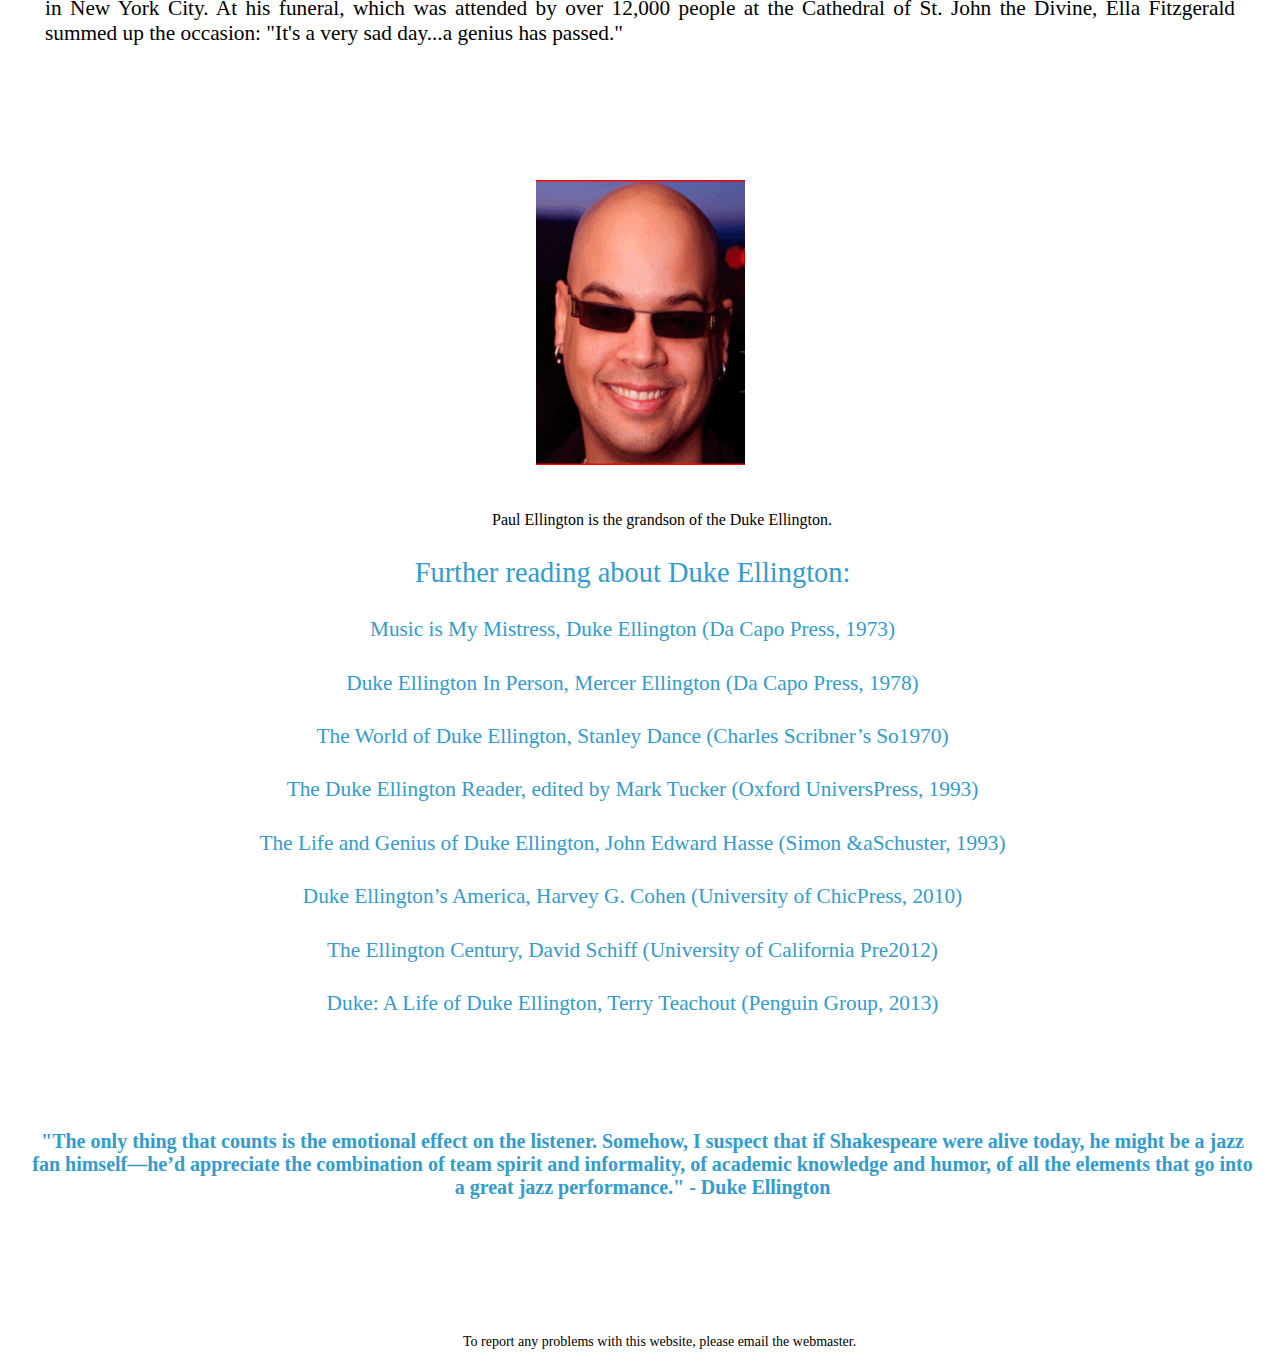
==== commit baccfc97: "close to the finish line WIP" ====
--- a/bio.html
+++ b/bio.html
@@ -12,25 +12,19 @@
   <body>
     <header>
       <div class="nav-bar">
-        <div class="logo">
-          <a href="home.html"><p>The Official Site of Duke Ellington</p></a>
-        </div>
-        <nav>
-          <button class="c-hamburger c-hamburger--rot" id="hamburger">
-            <span>toggle menu</span>
-          </button>
-          <div class="nav-list">
-            <ul>
-              <li><a href="home.html">Home</a></li>
-              <li><a href="bio.html">Bio</a></li>
-              <li><a href="news.html">News</a></li>
-              <li><a href="orch.html">Orchestra</a></li>
-              <li><a href="links.html">Links</a></li>
-              <li><a href="contact.html">Contact</a></li>
-              <li><a href="shop.html">Shop</a></li>
-            </ul>
-          </div>
-        </nav>
+        <ul class="topnav" id="myTopnav">
+          <li><a href="home.html"><p>The Official Site of Duke Ellington</p></a></li>
+          <li><a href="home.html">Home</a></li>
+          <li><a href="bio.html">Bio</a></li>
+          <li><a href="news.html">News</a></li>
+          <li><a href="orch.html">Orchestra</a></li>
+          <li><a href="links.html">Links</a></li>
+          <li><a href="contact.html">Contact</a></li>
+          <li><a href="shop.html">Shop</a></li>
+          <li class="icon">
+          <a href="javascript:void(0);" style="font-size:15px;" onclick="myFunction()">☰</a>
+          </li>
+        </ul>
       </div>
     </header>
     <!-- <section class="bio"><br><br><br> -->
--- a/stylesheets/style.css
+++ b/stylesheets/style.css
@@ -216,7 +216,7 @@
     padding-left: 8%;
     padding-right: 8%;
     margin-top: 0px;
-    margin-bottom: 5px;
+    margin-bottom: 50px;
     text-align: justify; }
   .newsart_1 h4 {
     margin-top: 20px;
@@ -229,23 +229,9 @@
       clear: both;
       content: "";
       display: table; }
-    .newsart_1 h4 small {
-      /*padding-right: 60px;*/
-      font-size: 16px; }
-      .newsart_1 h4 small:before {
-        content: ' - ';
-        max-width: initial;
-        display: inline;
-        color: #349bcc;
-        padding-right: 5px; }
-  .newsart_1 p {
-    font-size: 1.333em;
-    font-weight: 700;
-    color: #349bcc;
-    padding-right: 30px;
-    padding-left: 10%; }
-    .newsart_1 p:hover {
-      text-decoration: none; }
+    .newsart_1 h4:hover {
+      text-decoration: none;
+      color: #349bcc; }
 
 .newsart_2 {
   text-align: center;
@@ -260,7 +246,7 @@
     padding-left: 8%;
     padding-right: 8%;
     margin-top: 0px;
-    margin-bottom: 5px;
+    margin-bottom: 50px;
     text-align: justify; }
   .newsart_2 h4 {
     margin-top: 20px;
@@ -273,23 +259,9 @@
       clear: both;
       content: "";
       display: table; }
-    .newsart_2 h4 small {
-      /*padding-right: 60px;*/
-      font-size: 16px; }
-      .newsart_2 h4 small:before {
-        content: ' - ';
-        max-width: initial;
-        display: inline;
-        color: #349bcc;
-        padding-right: 5px; }
-  .newsart_2 p {
-    font-size: 1.333em;
-    font-weight: 700;
-    color: #349bcc;
-    padding-right: 30px;
-    padding-left: 10%; }
-    .newsart_2 p:hover {
-      text-decoration: none; }
+    .newsart_2 h4:hover {
+      text-decoration: none;
+      color: #349bcc; }
 
 .newsart_3 {
   text-align: center;
@@ -304,7 +276,7 @@
     padding-left: 8%;
     padding-right: 8%;
     margin-top: 0px;
-    margin-bottom: 5px;
+    margin-bottom: 50px;
     text-align: justify; }
   .newsart_3 h4 {
     margin-top: 20px;
@@ -317,23 +289,9 @@
       clear: both;
       content: "";
       display: table; }
-    .newsart_3 h4 small {
-      /*padding-right: 60px;*/
-      font-size: 16px; }
-      .newsart_3 h4 small:before {
-        content: ' - ';
-        max-width: initial;
-        display: inline;
-        color: #349bcc;
-        padding-right: 5px; }
-  .newsart_3 p {
-    font-size: 1.333em;
-    font-weight: 700;
-    color: #349bcc;
-    padding-right: 30px;
-    padding-left: 10%; }
-    .newsart_3 p:hover {
-      text-decoration: none; }
+    .newsart_3 h4:hover {
+      text-decoration: none;
+      color: #349bcc; }
 
 .newsart_4 {
   text-align: center;
@@ -348,7 +306,7 @@
     padding-left: 8%;
     padding-right: 8%;
     margin-top: 0px;
-    margin-bottom: 5px;
+    margin-bottom: 50px;
     text-align: justify; }
   .newsart_4 h4 {
     margin-top: 20px;
@@ -361,30 +319,320 @@
       clear: both;
       content: "";
       display: table; }
-    .newsart_4 h4 small {
-      /*padding-right: 60px;*/
-      font-size: 16px; }
-      .newsart_4 h4 small:before {
-        content: ' - ';
-        max-width: initial;
-        display: inline;
-        color: #349bcc;
-        padding-right: 5px; }
-  .newsart_4 p {
-    font-size: 1.333em;
+    .newsart_4 h4:hover {
+      text-decoration: none;
+      color: #349bcc; }
+
+.newsart_5 {
+  text-align: center;
+  padding-bottom: 20px; }
+  .newsart_5 .pic5 {
+    padding-top: 25px;
+    width: 60%;
+    height: 25%; }
+  .newsart_5 h3 {
+    width: 98%;
+    float: right;
+    padding-left: 8%;
+    padding-right: 8%;
+    margin-top: 0px;
+    margin-bottom: 50px;
+    text-align: justify; }
+  .newsart_5 h4 {
+    margin-top: 20px;
+    font-size: 20px;
     font-weight: 700;
-    color: #349bcc;
-    padding-right: 30px;
-    padding-left: 10%; }
-    .newsart_4 p:hover {
-      text-decoration: none; }
+    padding-left: 15%;
+    width: 85%;
+    /*float: right;*/ }
+    .newsart_5 h4::after {
+      clear: both;
+      content: "";
+      display: table; }
+    .newsart_5 h4:hover {
+      text-decoration: none;
+      color: #349bcc; }
+
+.newsart_6 {
+  text-align: center;
+  padding-bottom: 20px; }
+  .newsart_6 .pic6 {
+    padding-top: 25px;
+    width: 60%;
+    height: 25%; }
+  .newsart_6 h3 {
+    width: 98%;
+    float: right;
+    padding-left: 8%;
+    padding-right: 8%;
+    margin-top: 0px;
+    margin-bottom: 50px;
+    text-align: justify; }
+  .newsart_6 h4 {
+    margin-top: 20px;
+    font-size: 20px;
+    font-weight: 700;
+    padding-left: 15%;
+    width: 85%;
+    /*float: right;*/ }
+    .newsart_6 h4::after {
+      clear: both;
+      content: "";
+      display: table; }
+    .newsart_6 h4:hover {
+      text-decoration: none;
+      color: #349bcc; }
+
+.newsart_7 {
+  text-align: center;
+  padding-bottom: 20px; }
+  .newsart_7 .pic7 {
+    padding-top: 25px;
+    width: 60%;
+    height: 25%; }
+  .newsart_7 h3 {
+    width: 98%;
+    float: right;
+    padding-left: 8%;
+    padding-right: 8%;
+    margin-top: 0px;
+    margin-bottom: 50px;
+    text-align: justify; }
+  .newsart_7 h4 {
+    margin-top: 20px;
+    font-size: 20px;
+    font-weight: 700;
+    padding-left: 15%;
+    width: 85%;
+    /*float: right;*/ }
+    .newsart_7 h4::after {
+      clear: both;
+      content: "";
+      display: table; }
+    .newsart_7 h4:hover {
+      text-decoration: none;
+      color: #349bcc; }
+
+.newsart_8 {
+  text-align: center;
+  padding-bottom: 20px; }
+  .newsart_8 .pic8 {
+    padding-top: 25px;
+    width: 60%;
+    height: 25%; }
+  .newsart_8 h3 {
+    width: 98%;
+    float: right;
+    padding-left: 8%;
+    padding-right: 8%;
+    margin-top: 0px;
+    margin-bottom: 50px;
+    text-align: justify; }
+  .newsart_8 h4 {
+    margin-top: 20px;
+    font-size: 20px;
+    font-weight: 700;
+    padding-left: 15%;
+    width: 85%;
+    /*float: right;*/ }
+    .newsart_8 h4::after {
+      clear: both;
+      content: "";
+      display: table; }
+    .newsart_8 h4:hover {
+      text-decoration: none;
+      color: #349bcc; }
+
+.newsart_9 {
+  text-align: center;
+  padding-bottom: 20px; }
+  .newsart_9 .pic9 {
+    padding-top: 25px;
+    width: 60%;
+    height: 25%; }
+  .newsart_9 h3 {
+    width: 98%;
+    float: right;
+    padding-left: 8%;
+    padding-right: 8%;
+    margin-top: 0px;
+    margin-bottom: 50px;
+    text-align: justify; }
+  .newsart_9 h4 {
+    margin-top: 20px;
+    font-size: 20px;
+    font-weight: 700;
+    padding-left: 15%;
+    width: 85%;
+    /*float: right;*/ }
+    .newsart_9 h4::after {
+      clear: both;
+      content: "";
+      display: table; }
+    .newsart_9 h4:hover {
+      text-decoration: none;
+      color: #349bcc; }
+
+.newsart_10 {
+  text-align: center;
+  padding-bottom: 20px; }
+  .newsart_10 .pic10 {
+    padding-top: 25px;
+    width: 60%;
+    height: 25%; }
+  .newsart_10 h3 {
+    width: 98%;
+    float: right;
+    padding-left: 8%;
+    padding-right: 8%;
+    margin-top: 0px;
+    margin-bottom: 50px;
+    text-align: justify; }
+  .newsart_10 h4 {
+    margin-top: 20px;
+    font-size: 20px;
+    font-weight: 700;
+    padding-left: 15%;
+    width: 85%;
+    /*float: right;*/ }
+    .newsart_10 h4::after {
+      clear: both;
+      content: "";
+      display: table; }
+    .newsart_10 h4:hover {
+      text-decoration: none;
+      color: #349bcc; }
+
+.newsart_11 {
+  text-align: center;
+  padding-bottom: 20px; }
+  .newsart_11 .pic11 {
+    padding-top: 25px;
+    width: 60%;
+    height: 25%; }
+  .newsart_11 h3 {
+    width: 98%;
+    float: right;
+    padding-left: 8%;
+    padding-right: 8%;
+    margin-top: 0px;
+    margin-bottom: 50px;
+    text-align: justify; }
+  .newsart_11 h4 {
+    margin-top: 20px;
+    font-size: 20px;
+    font-weight: 700;
+    padding-left: 15%;
+    width: 85%;
+    /*float: right;*/ }
+    .newsart_11 h4::after {
+      clear: both;
+      content: "";
+      display: table; }
+    .newsart_11 h4:hover {
+      text-decoration: none;
+      color: #349bcc; }
+
+.newsart_12 {
+  text-align: center;
+  padding-bottom: 20px; }
+  .newsart_12 .pic12 {
+    padding-top: 25px;
+    width: 60%;
+    height: 25%;
+    border-style: ridge; }
+  .newsart_12 h3 {
+    width: 98%;
+    float: right;
+    padding-left: 8%;
+    padding-right: 8%;
+    margin-top: 0px;
+    margin-bottom: 50px;
+    text-align: justify; }
+  .newsart_12 h4 {
+    margin-top: 20px;
+    font-size: 20px;
+    font-weight: 700;
+    padding-left: 15%;
+    width: 85%;
+    /*float: right;*/ }
+    .newsart_12 h4::after {
+      clear: both;
+      content: "";
+      display: table; }
+    .newsart_12 h4:hover {
+      text-decoration: none;
+      color: #349bcc; }
+
+.newsart_13 {
+  text-align: center;
+  padding-bottom: 20px; }
+  .newsart_13 .pic13 {
+    padding-top: 25px;
+    width: 60%;
+    height: 25%; }
+  .newsart_13 h3 {
+    width: 98%;
+    float: right;
+    padding-left: 8%;
+    padding-right: 8%;
+    margin-top: 0px;
+    margin-bottom: 50px;
+    text-align: justify; }
+  .newsart_13 h4 {
+    margin-top: 20px;
+    font-size: 20px;
+    font-weight: 700;
+    padding-left: 15%;
+    width: 85%;
+    /*float: right;*/ }
+    .newsart_13 h4::after {
+      clear: both;
+      content: "";
+      display: table; }
+    .newsart_13 h4:hover {
+      text-decoration: none;
+      color: #349bcc; }
+
+.newsart_14 {
+  text-align: center;
+  padding-bottom: 20px; }
+  .newsart_14 .pic14 {
+    padding-top: 25px;
+    width: 60%;
+    height: 25%; }
+  .newsart_14 h3 {
+    width: 98%;
+    float: right;
+    padding-left: 8%;
+    padding-right: 8%;
+    margin-top: 0px;
+    margin-bottom: 50px;
+    text-align: justify; }
+  .newsart_14 h4 {
+    margin-top: 20px;
+    font-size: 20px;
+    font-weight: 700;
+    padding-left: 15%;
+    width: 85%;
+    /*float: right;*/ }
+    .newsart_14 h4::after {
+      clear: both;
+      content: "";
+      display: table; }
+    .newsart_14 h4:hover {
+      text-decoration: none;
+      color: #349bcc; }
 
 .link_0 {
   text-align: center;
   padding-bottom: 40px; }
   .link_0 .pic4 {
-    width: 200px;
-    height: 200px; }
+    padding-top: 20px;
+    width: 180px;
+    height: 180px;
+    border-style: outset;
+    border-color: #C0C0C0; }
   .link_0 h3:hover {
     color: #349bcc; }
 
@@ -392,8 +640,10 @@
   text-align: center;
   padding-bottom: 40px; }
   .link_1 .pic4 {
-    width: 200px;
-    height: 200px; }
+    width: 180px;
+    height: 180px;
+    border-style: outset;
+    border-color: #C0C0C0; }
   .link_1 h3:hover {
     color: #349bcc; }
 
@@ -401,8 +651,10 @@
   text-align: center;
   padding-bottom: 40px; }
   .link_2 .pic4 {
-    width: 200px;
-    height: 190px; }
+    width: 180px;
+    height: 180px;
+    border-style: outset;
+    border-color: #C0C0C0; }
   .link_2 h3:hover {
     color: #349bcc; }
 
@@ -410,8 +662,10 @@
   text-align: center;
   padding-bottom: 40px; }
   .link_3 .pic4 {
-    width: 200px;
-    height: 200px; }
+    width: 180px;
+    height: 180px;
+    border-style: outset;
+    border-color: #C0C0C0; }
   .link_3 h3:hover {
     color: #349bcc; }
 
@@ -419,8 +673,10 @@
   text-align: center;
   padding-bottom: 40px; }
   .link_4 .pic4 {
-    width: 200px;
-    height: 200px; }
+    width: 180px;
+    height: 180px;
+    border-style: outset;
+    border-color: #C0C0C0; }
   .link_4 h3:hover {
     color: #349bcc; }
 
@@ -428,8 +684,10 @@
   text-align: center;
   padding-bottom: 40px; }
   .link_5 .pic4 {
-    width: 200px;
-    height: 200px; }
+    width: 180px;
+    height: 180px;
+    border-style: outset;
+    border-color: #C0C0C0; }
   .link_5 h3:hover {
     color: #349bcc; }
 
@@ -437,8 +695,10 @@
   text-align: center;
   padding-bottom: 40px; }
   .link_6 .pic4 {
-    width: 200px;
-    height: 200px; }
+    width: 180px;
+    height: 180px;
+    border-style: outset;
+    border-color: #C0C0C0; }
   .link_6 h3:hover {
     color: #349bcc; }
 
@@ -446,8 +706,10 @@
   text-align: center;
   padding-bottom: 40px; }
   .link_7 .pic4 {
-    width: 200px;
-    height: 200px; }
+    width: 180px;
+    height: 180px;
+    border-style: outset;
+    border-color: #C0C0C0; }
   .link_7 h3:hover {
     color: #349bcc; }
 
@@ -455,8 +717,10 @@
   text-align: center;
   padding-bottom: 40px; }
   .link_8 .pic4 {
-    width: 200px;
-    height: 200px; }
+    width: 180px;
+    height: 180px;
+    border-style: outset;
+    border-color: #C0C0C0; }
   .link_8 h3:hover {
     color: #349bcc; }
 
@@ -464,8 +728,10 @@
   text-align: center;
   padding-bottom: 40px; }
   .link_9 .pic4 {
-    width: 200px;
-    height: 200px; }
+    width: 180px;
+    height: 180px;
+    border-style: outset;
+    border-color: #C0C0C0; }
   .link_9 h3:hover {
     color: #349bcc; }
 
@@ -473,8 +739,10 @@
   text-align: center;
   padding-bottom: 40px; }
   .link_10 .pic4 {
-    width: 200px;
-    height: 200px; }
+    width: 180px;
+    height: 180px;
+    border-style: outset;
+    border-color: #C0C0C0; }
   .link_10 h3:hover {
     color: #349bcc; }
 
@@ -482,8 +750,10 @@
   text-align: center;
   padding-bottom: 40px; }
   .link_11 .pic4 {
-    width: 200px;
-    height: 200px; }
+    width: 180px;
+    height: 180px;
+    border-style: outset;
+    border-color: #C0C0C0; }
   .link_11 h3:hover {
     color: #349bcc; }
 
@@ -491,8 +761,10 @@
   text-align: center;
   padding-bottom: 40px; }
   .link_12 .pic4 {
-    width: 200px;
-    height: 200px; }
+    width: 180px;
+    height: 180px;
+    border-style: outset;
+    border-color: #C0C0C0; }
   .link_12 h3:hover {
     color: #349bcc; }
 
@@ -500,20 +772,45 @@
   text-align: center;
   padding-bottom: 40px; }
   .link_13 .pic4 {
-    width: 200px;
-    height: 200px; }
+    width: 180px;
+    height: 180px;
+    border-style: outset;
+    border-color: #C0C0C0; }
   .link_13 h3:hover {
     color: #349bcc; }
 
 .contact {
   text-align: center;
-  padding-bottom: 40px;
-  padding-top: 30px; }
+  padding-top: 30px;
+  margin-left: 20px;
+  margin-right: 20px; }
+  .contact h3 {
+    color: black;
+    font-family: Garamond, "Times New Roman", Times, serif;
+    font-size: 25px; }
+    .contact h3:hover {
+      color: #349bcc; }
 
 .footer h3 {
+  padding-top: 50px;
   text-align: center;
   font-size: 14px;
   width: 100%; }
+
+.quotes p {
+  padding-top: 86px;
+  padding-bottom: 65px;
+  padding-left: 5px;
+  color: #349bcc;
+  font-size: 20px;
+  font-weight: 900;
+  width: 90%; }
+
+.coming-soon {
+  text-align: center;
+  padding-top: 70px;
+  padding-bottom: 10px;
+  font-size: 18px; }
 
 @media screen and (max-width: 750px) {
   .nav-bar {
@@ -685,8 +982,10 @@
     .orch .orch-pic img {
       width: 50%; }
   .orch h3 {
-    padding-left: 15%;
-    padding-right: 15%;
+    width: 100%;
+    text-align: justify;
+    padding-left: 5%;
+    padding-right: 5%;
     font-size: 24px; }
 
   .schedule {
@@ -837,6 +1136,7 @@
           margin-right: auto; }
     .hero p {
       text-align: center;
+      padding-top: 20px;
       width: 1000px;
       margin-left: -92px;
       font-size: 19px;
@@ -923,8 +1223,7 @@
 
   .newsart_1 {
     text-align: left;
-    padding-left: 25px;
-    padding-bottom: 20px; }
+    padding-left: 25px; }
     .newsart_1 .pic1 {
       padding-top: 20px;
       padding-left: 10px;
@@ -941,7 +1240,7 @@
       text-align: justify; }
     .newsart_1 h4 {
       text-align: left;
-      margin-top: 20px;
+      margin-top: 40px;
       font-size: 1.77689em;
       font-weight: 400;
       padding-left: 25px;
@@ -952,19 +1251,19 @@
         clear: both;
         content: "";
         display: table; }
+      .newsart_1 h4:hover {
+        text-decoration: none;
+        color: #349bcc; }
     .newsart_1 p {
       text-align: left;
       font-size: 1.333em;
       font-weight: 400;
-      color: #349bcc;
+      color: white;
       padding-left: 17%; }
-      .newsart_1 p:hover {
-        text-decoration: none; }
 
   .newsart_2 {
     text-align: left;
-    padding-left: 25px;
-    padding-bottom: 20px; }
+    padding-left: 25px; }
     .newsart_2 .pic2 {
       padding-top: 20px;
       padding-left: 10px;
@@ -980,7 +1279,7 @@
       float: right;
       text-align: justify; }
     .newsart_2 h4 {
-      margin-top: 20px;
+      margin-top: 40px;
       font-size: 1.77689em;
       font-weight: 400;
       padding-left: 25px;
@@ -991,19 +1290,19 @@
         clear: both;
         content: "";
         display: table; }
+      .newsart_2 h4:hover {
+        text-decoration: none;
+        color: #349bcc; }
     .newsart_2 p {
       text-align: left;
       font-size: 1.333em;
       font-weight: 400;
-      color: #349bcc;
+      color: white;
       padding-left: 17%; }
-      .newsart_2 p:hover {
-        text-decoration: none; }
 
   .newsart_3 {
     text-align: left;
-    padding-left: 25px;
-    padding-bottom: 20px; }
+    padding-left: 25px; }
     .newsart_3 .pic3 {
       padding-top: 20px;
       padding-left: 10px;
@@ -1019,7 +1318,7 @@
       float: right;
       text-align: justify; }
     .newsart_3 h4 {
-      margin-top: 20px;
+      margin-top: 40px;
       font-size: 1.77689em;
       font-weight: 400;
       padding-left: 25px;
@@ -1030,19 +1329,19 @@
         clear: both;
         content: "";
         display: table; }
+      .newsart_3 h4:hover {
+        text-decoration: none;
+        color: #349bcc; }
     .newsart_3 p {
       text-align: left;
       font-size: 1.333em;
       font-weight: 400;
-      color: #349bcc;
+      color: white;
       padding-left: 17%; }
-      .newsart_3 p:hover {
-        text-decoration: none; }
 
   .newsart_4 {
     text-align: left;
-    padding-left: 25px;
-    padding-bottom: 20px; }
+    padding-left: 25px; }
     .newsart_4 .pic4 {
       padding-top: 20px;
       padding-left: 10px;
@@ -1058,7 +1357,7 @@
       float: right;
       text-align: justify; }
     .newsart_4 h4 {
-      margin-top: 20px;
+      margin-top: 40px;
       font-size: 1.77689em;
       font-weight: 400;
       padding-left: 25px;
@@ -1069,19 +1368,19 @@
         clear: both;
         content: "";
         display: table; }
+      .newsart_4 h4:hover {
+        text-decoration: none;
+        color: #349bcc; }
     .newsart_4 p {
       text-align: left;
       font-size: 1.333em;
       font-weight: 400;
-      color: #349bcc;
+      color: white;
       padding-left: 17%; }
-      .newsart_4 p:hover {
-        text-decoration: none; }
 
   .newsart_5 {
     text-align: left;
-    padding-left: 25px;
-    padding-bottom: 20px; }
+    padding-left: 25px; }
     .newsart_5 .pic5 {
       padding-top: 20px;
       padding-left: 10px;
@@ -1097,7 +1396,7 @@
       float: right;
       text-align: justify; }
     .newsart_5 h4 {
-      margin-top: 20px;
+      margin-top: 40px;
       font-size: 1.77689em;
       font-weight: 400;
       padding-left: 25px;
@@ -1108,19 +1407,19 @@
         clear: both;
         content: "";
         display: table; }
+      .newsart_5 h4:hover {
+        text-decoration: none;
+        color: #349bcc; }
     .newsart_5 p {
       text-align: left;
       font-size: 1.333em;
       font-weight: 400;
-      color: #349bcc;
+      color: white;
       padding-left: 17%; }
-      .newsart_5 p:hover {
-        text-decoration: none; }
 
   .newsart_6 {
     text-align: left;
-    padding-left: 25px;
-    padding-bottom: 20px; }
+    padding-left: 25px; }
     .newsart_6 .pic6 {
       padding-top: 20px;
       padding-left: 10px;
@@ -1136,7 +1435,7 @@
       float: right;
       text-align: justify; }
     .newsart_6 h4 {
-      margin-top: 20px;
+      margin-top: 40px;
       font-size: 1.77689em;
       font-weight: 400;
       padding-left: 25px;
@@ -1147,19 +1446,19 @@
         clear: both;
         content: "";
         display: table; }
+      .newsart_6 h4:hover {
+        text-decoration: none;
+        color: #349bcc; }
     .newsart_6 p {
       text-align: left;
       font-size: 1.333em;
       font-weight: 400;
-      color: #349bcc;
+      color: white;
       padding-left: 17%; }
-      .newsart_6 p:hover {
-        text-decoration: none; }
 
   .newsart_7 {
     text-align: left;
-    padding-left: 25px;
-    padding-bottom: 20px; }
+    padding-left: 25px; }
     .newsart_7 .pic7 {
       padding-top: 20px;
       padding-left: 10px;
@@ -1175,7 +1474,7 @@
       float: right;
       text-align: justify; }
     .newsart_7 h4 {
-      margin-top: 20px;
+      margin-top: 40px;
       font-size: 1.77689em;
       font-weight: 400;
       padding-left: 25px;
@@ -1186,19 +1485,19 @@
         clear: both;
         content: "";
         display: table; }
+      .newsart_7 h4:hover {
+        text-decoration: none;
+        color: #349bcc; }
     .newsart_7 p {
       text-align: left;
       font-size: 1.333em;
       font-weight: 400;
-      color: #349bcc;
+      color: white;
       padding-left: 17%; }
-      .newsart_7 p:hover {
-        text-decoration: none; }
 
   .newsart_8 {
     text-align: left;
-    padding-left: 25px;
-    padding-bottom: 20px; }
+    padding-left: 25px; }
     .newsart_8 .pic8 {
       padding-top: 20px;
       padding-left: 10px;
@@ -1214,7 +1513,7 @@
       float: right;
       text-align: justify; }
     .newsart_8 h4 {
-      margin-top: 20px;
+      margin-top: 40px;
       font-size: 1.77689em;
       font-weight: 400;
       padding-left: 25px;
@@ -1225,19 +1524,19 @@
         clear: both;
         content: "";
         display: table; }
+      .newsart_8 h4:hover {
+        text-decoration: none;
+        color: #349bcc; }
     .newsart_8 p {
       text-align: left;
       font-size: 1.333em;
       font-weight: 400;
-      color: #349bcc;
+      color: white;
       padding-left: 17%; }
-      .newsart_8 p:hover {
-        text-decoration: none; }
 
   .newsart_9 {
     text-align: left;
-    padding-left: 25px;
-    padding-bottom: 20px; }
+    padding-left: 25px; }
     .newsart_9 .pic9 {
       padding-top: 20px;
       padding-left: 10px;
@@ -1253,7 +1552,7 @@
       float: right;
       text-align: justify; }
     .newsart_9 h4 {
-      margin-top: 20px;
+      margin-top: 40px;
       font-size: 1.77689em;
       font-weight: 400;
       padding-left: 25px;
@@ -1264,19 +1563,19 @@
         clear: both;
         content: "";
         display: table; }
+      .newsart_9 h4:hover {
+        text-decoration: none;
+        color: #349bcc; }
     .newsart_9 p {
       text-align: left;
       font-size: 1.333em;
       font-weight: 400;
-      color: #349bcc;
+      color: white;
       padding-left: 17%; }
-      .newsart_9 p:hover {
-        text-decoration: none; }
 
   .newsart_10 {
     text-align: left;
-    padding-left: 25px;
-    padding-bottom: 20px; }
+    padding-left: 25px; }
     .newsart_10 .pic10 {
       padding-top: 20px;
       padding-left: 10px;
@@ -1292,7 +1591,7 @@
       float: right;
       text-align: justify; }
     .newsart_10 h4 {
-      margin-top: 20px;
+      margin-top: 40px;
       font-size: 1.77689em;
       font-weight: 400;
       padding-left: 25px;
@@ -1303,19 +1602,19 @@
         clear: both;
         content: "";
         display: table; }
+      .newsart_10 h4:hover {
+        text-decoration: none;
+        color: #349bcc; }
     .newsart_10 p {
       text-align: left;
       font-size: 1.333em;
       font-weight: 400;
-      color: #349bcc;
+      color: white;
       padding-left: 17%; }
-      .newsart_10 p:hover {
-        text-decoration: none; }
 
   .newsart_11 {
     text-align: left;
-    padding-left: 25px;
-    padding-bottom: 20px; }
+    padding-left: 25px; }
     .newsart_11 .pic11 {
       padding-top: 20px;
       padding-left: 10px;
@@ -1331,7 +1630,7 @@
       float: right;
       text-align: justify; }
     .newsart_11 h4 {
-      margin-top: 20px;
+      margin-top: 40px;
       font-size: 1.77689em;
       font-weight: 400;
       padding-left: 25px;
@@ -1342,25 +1641,26 @@
         clear: both;
         content: "";
         display: table; }
+      .newsart_11 h4:hover {
+        text-decoration: none;
+        color: #349bcc; }
     .newsart_11 p {
       text-align: left;
       font-size: 1.333em;
       font-weight: 400;
-      color: #349bcc;
+      color: white;
       padding-left: 17%; }
-      .newsart_11 p:hover {
-        text-decoration: none; }
 
   .newsart_12 {
     text-align: left;
-    padding-left: 25px;
-    padding-bottom: 20px; }
+    padding-left: 30px; }
     .newsart_12 .pic12 {
       padding-top: 20px;
-      padding-left: 10px;
-      width: 15%;
-      height: 27%;
-      float: left; }
+      padding-left: 8px;
+      width: 14.7%;
+      height: 26.7%;
+      float: left;
+      border-style: ridge; }
     .newsart_12 h3 {
       margin-top: -21px;
       margin-bottom: 15px;
@@ -1370,7 +1670,7 @@
       float: right;
       text-align: justify; }
     .newsart_12 h4 {
-      margin-top: 20px;
+      margin-top: 40px;
       font-size: 1.77689em;
       font-weight: 400;
       padding-left: 25px;
@@ -1381,19 +1681,19 @@
         clear: both;
         content: "";
         display: table; }
+      .newsart_12 h4:hover {
+        text-decoration: none;
+        color: #349bcc; }
     .newsart_12 p {
       text-align: left;
       font-size: 1.333em;
       font-weight: 400;
-      color: #349bcc;
+      color: white;
       padding-left: 17%; }
-      .newsart_12 p:hover {
-        text-decoration: none; }
 
   .newsart_13 {
     text-align: left;
-    padding-left: 25px;
-    padding-bottom: 20px; }
+    padding-left: 25px; }
     .newsart_13 .pic13 {
       padding-top: 20px;
       padding-left: 10px;
@@ -1409,7 +1709,7 @@
       float: right;
       text-align: justify; }
     .newsart_13 h4 {
-      margin-top: 20px;
+      margin-top: 40px;
       font-size: 1.77689em;
       font-weight: 400;
       padding-left: 25px;
@@ -1420,19 +1720,19 @@
         clear: both;
         content: "";
         display: table; }
+      .newsart_13 h4:hover {
+        text-decoration: none;
+        color: #349bcc; }
     .newsart_13 p {
       text-align: left;
       font-size: 1.333em;
       font-weight: 400;
-      color: #349bcc;
+      color: white;
       padding-left: 17%; }
-      .newsart_13 p:hover {
-        text-decoration: none; }
 
   .newsart_14 {
     text-align: left;
-    padding-left: 25px;
-    padding-bottom: 20px; }
+    padding-left: 25px; }
     .newsart_14 .pic14 {
       padding-top: 20px;
       padding-left: 10px;
@@ -1448,7 +1748,7 @@
       float: right;
       text-align: justify; }
     .newsart_14 h4 {
-      margin-top: 20px;
+      margin-top: 40px;
       font-size: 1.77689em;
       font-weight: 400;
       padding-left: 25px;
@@ -1459,14 +1759,15 @@
         clear: both;
         content: "";
         display: table; }
+      .newsart_14 h4:hover {
+        text-decoration: none;
+        color: #349bcc; }
     .newsart_14 p {
       text-align: left;
       font-size: 1.333em;
       font-weight: 400;
-      color: #349bcc;
+      color: white;
       padding-left: 17%; }
-      .newsart_14 p:hover {
-        text-decoration: none; }
 
   .link_0 {
     position: relative;
@@ -1475,15 +1776,14 @@
     left: 75px;
     width: 30%;
     padding-bottom: 40px; }
-    .link_0 .pic3 {
-      width: 250px;
-      height: 260px;
-      /*    width: 201px;
-      height: 201px;
-      padding-left: 106px;*/ }
+    .link_0 .pic4 {
+      width: 239px;
+      height: 165px;
+      border-style: outset;
+      border-color: #C0C0C0; }
     .link_0 h3 {
-      width: 340px;
-      padding-left: 110px; }
+      width: 80%;
+      padding-left: 20%; }
     .link_0 h3:hover {
       color: #349bcc; }
 
@@ -1494,12 +1794,14 @@
     left: 50px;
     width: 30%;
     padding-bottom: 40px; }
-    .link_1 .pic3 {
-      width: 250px;
-      height: 160px; }
+    .link_1 .pic4 {
+      width: 239px;
+      height: 165px;
+      border-style: outset;
+      border-color: #C0C0C0; }
     .link_1 h3 {
-      width: 340px;
-      padding-left: 110px; }
+      width: 80%;
+      padding-left: 20%; }
     .link_1 h3:hover {
       color: #349bcc; }
 
@@ -1510,28 +1812,32 @@
     left: 65px;
     width: 30%;
     padding-bottom: 40px; }
-    .link_2 .pic3 {
-      width: 250px;
-      height: 160px; }
+    .link_2 .pic4 {
+      width: 239px;
+      height: 165px;
+      border-style: outset;
+      border-color: #C0C0C0; }
     .link_2 h3 {
-      width: 300px;
-      padding-left: 110px; }
+      width: 80%;
+      padding-left: 20%; }
     .link_2 h3:hover {
       color: #349bcc; }
 
   .link_3 {
     position: relative;
     display: inline-block;
-    top: 20px;
+    top: 0px;
     left: 80px;
     width: 30%;
     padding-bottom: 40px; }
-    .link_3 .pic3 {
-      width: 250px;
-      height: 250px; }
+    .link_3 .pic4 {
+      width: 239px;
+      height: 155px;
+      border-style: outset;
+      border-color: #C0C0C0; }
     .link_3 h3 {
-      width: 300px;
-      padding-left: 110px; }
+      width: 80%;
+      padding-left: 20%; }
     .link_3 h3:hover {
       color: #349bcc; }
 
@@ -1542,12 +1848,14 @@
     left: 50px;
     width: 30%;
     padding-bottom: 40px; }
-    .link_4 .pic3 {
+    .link_4 .pic4 {
       width: 250px;
+      border-style: outset;
+      border-color: #C0C0C0;
       height: 160px; }
     .link_4 h3 {
-      width: 340px;
-      padding-left: 110px; }
+      width: 80%;
+      padding-left: 20%; }
     .link_4 h3:hover {
       color: #349bcc; }
 
@@ -1558,106 +1866,122 @@
     left: 65px;
     width: 30%;
     padding-bottom: 40px; }
-    .link_5 .pic3 {
+    .link_5 .pic4 {
       width: 250px;
+      border-style: outset;
+      border-color: #C0C0C0;
       height: 160px; }
     .link_5 h3 {
-      width: 300px;
-      padding-left: 110px; }
+      width: 80%;
+      padding-left: 20%; }
     .link_5 h3:hover {
       color: #349bcc; }
 
   .link_6 {
     position: relative;
     display: inline-block;
-    top: 80px;
+    top: 40px;
     left: 80px;
     width: 30%;
     padding-bottom: 40px; }
-    .link_6 .pic3 {
-      width: 250px;
-      height: 250px; }
+    .link_6 .pic4 {
+      width: 239px;
+      height: 165px;
+      border-style: outset;
+      border-color: #C0C0C0; }
     .link_6 h3 {
-      width: 300px;
-      padding-left: 110px; }
+      width: 80%;
+      padding-left: 20%; }
     .link_6 h3:hover {
       color: #349bcc; }
 
   .link_7 {
     position: relative;
     display: inline-block;
-    top: 40px;
+    top: 0px;
     left: 50px;
     width: 30%;
     padding-bottom: 40px; }
-    .link_7 .pic3 {
-      width: 250px; }
+    .link_7 .pic4 {
+      width: 249px;
+      height: 165px;
+      border-style: outset;
+      border-color: #C0C0C0; }
     .link_7 h3 {
-      width: 310px;
-      padding-left: 120px; }
+      width: 80%;
+      padding-left: 20%; }
     .link_7 h3:hover {
       color: #349bcc; }
 
   .link_8 {
     position: relative;
     display: inline-block;
-    top: 40px;
+    top: 0px;
     left: 65px;
     width: 30%;
     padding-bottom: 40px; }
-    .link_8 .pic3 {
+    .link_8 .pic4 {
       width: 250px;
+      border-style: outset;
+      border-color: #C0C0C0;
       height: 160px; }
     .link_8 h3 {
-      width: 330px;
-      padding-left: 95px; }
+      width: 80%;
+      padding-left: 20%; }
     .link_8 h3:hover {
       color: #349bcc; }
 
   .link_9 {
     position: relative;
     display: inline-block;
-    top: 60px;
+    top: 50px;
     left: 80px;
     width: 30%;
     padding-bottom: 40px; }
-    .link_9 .pic3 {
-      width: 250px;
-      height: 250px; }
+    .link_9 .pic4 {
+      width: 239px;
+      height: 165px;
+      border-style: outset;
+      border-color: #C0C0C0; }
     .link_9 h3 {
-      width: 310px;
-      padding-left: 115px; }
+      width: 80%;
+      padding-left: 20%; }
     .link_9 h3:hover {
       color: #349bcc; }
 
   .link_10 {
     position: relative;
     display: inline-block;
-    top: 60px;
+    top: 30px;
     left: 50px;
     width: 30%;
     padding-bottom: 40px; }
-    .link_10 .pic3 {
-      width: 250px; }
+    .link_10 .pic4 {
+      width: 239px;
+      height: 165px;
+      border-style: outset;
+      border-color: #C0C0C0; }
     .link_10 h3 {
-      width: 310px;
-      padding-left: 120px; }
+      width: 80%;
+      padding-left: 20%; }
     .link_10 h3:hover {
       color: #349bcc; }
 
   .link_11 {
     position: relative;
     display: inline-block;
-    top: 40px;
+    top: 30px;
     left: 65px;
     width: 30%;
     padding-bottom: 40px; }
-    .link_11 .pic3 {
-      width: 250px;
-      height: 160px; }
+    .link_11 .pic4 {
+      width: 239px;
+      height: 165px;
+      border-style: outset;
+      border-color: #C0C0C0; }
     .link_11 h3 {
-      width: 330px;
-      padding-left: 95px; }
+      width: 80%;
+      padding-left: 20%; }
     .link_11 h3:hover {
       color: #349bcc; }
 
@@ -1668,38 +1992,46 @@
     left: 80px;
     width: 30%;
     padding-bottom: 40px; }
-    .link_12 .pic3 {
-      width: 250px;
-      height: 250px; }
+    .link_12 .pic4 {
+      width: 239px;
+      height: 165px;
+      border-style: outset;
+      border-color: #C0C0C0; }
     .link_12 h3 {
-      width: 310px;
-      padding-left: 115px; }
+      width: 80%;
+      padding-left: 20%; }
     .link_12 h3:hover {
       color: #349bcc; }
 
   .link_13 {
     position: relative;
-    top: -269px;
-    left: 35%;
+    top: -215px;
+    left: 34%;
     width: 30%;
     padding-bottom: 0px; }
-    .link_13 .pic3 {
-      width: 250px;
-      height: 250px; }
+    .link_13 .pic4 {
+      width: 239px;
+      height: 15px;
+      border-style: outset;
+      border-color: #C0C0C0; }
     .link_13 h3 {
-      width: 310px;
-      padding-left: 115px; }
+      width: 80%;
+      padding-left: 20%; }
     .link_13 h3:hover {
       color: #349bcc; }
 
   .contact {
     text-align: center;
-    padding-bottom: 40px;
+    padding-bottom: 20px;
     padding-top: 30px; }
-    .contact a {
-      color: #349bcc;
+    .contact h3 {
+      margin-right: 80px;
+      margin-left: 80px;
+      color: black;
       font-family: Garamond, "Times New Roman", Times, serif;
-      font-size: 20px; }
+      font-size: 25px; }
+      .contact h3:hover {
+        color: #349bcc; }
 
   .footer {
     padding-left: 32%; }
@@ -1711,109 +2043,176 @@
   .quotes p {
     padding-top: 86px;
     padding-bottom: 65px;
-    padding-left: 17px;
     color: #349bcc;
     font-size: 20px;
     font-weight: 900;
-    width: 1300px; }
+    width: 96%; }
 
   .coming-soon {
     text-align: center;
-    padding-top: 130px;
-    padding-bottom: 130px;
-    font-size: 1.333em; }
-
+    padding-top: 70px;
+    padding-bottom: 10px;
+    font-size: 23px; }
+
+  /*.nav-bar {
+    @include span-columns(12);
+    @include clearfix;
+    .logo {
+      width: 100%;
+      text-align: center;
+      p {
+        color: $green;
+        font-size: modular-scale(-2);
+        margin-right: 0px;
+        font-weight: 900;
+      }
+    }
+    z-index: 9;
+    background-color: rgba(0, 0, 0, .7);
+    top: 0px;
+    left: 0px;
+    position: fixed;
+  }
+  nav {
+    @include row();
+    .nav-list { display: block; }
+    button {visibility: hidden;}
+    ul {
+      @include clearfix;
+      font-family: $font;
+      width: 100%;
+      text-align: center;
+      padding-left: 0px;
+      margin: 0px;
+      padding-bottom: 10px;
+    }
+    li {
+      padding: 0px 10px;
+      font-size: modular-scale(-2);
+      border-right: 2px solid $green;
+      &:last-child { border-right: none; }
+      display: inline;
+      a {
+        color: white;
+        padding-left: 3px;
+        padding-right: 5px;
+        font-size: 18px;
+        text-decoration: none;
+      }
+      a:hover { color:$green; }
+    }
+  }
+  .nav-bar {
+    .logo {
+      width: auto;
+      padding-left: 30px;
+      float: left;
+  
+      p {
+        color: $green;
+        font-size: 20px;
+        margin-right: 0px;
+      }
+    }
+  }
+  nav {
+    float: right;
+    ul {
+      font-family: $font;
+      font-size: 14px;
+      height: 1em;
+      width: 100%;
+      /* padding: 15px 0px;*/
+  /*  }
+    li {
+      padding: 0px 10px;
+      display: inline;
+      float: left;
+      display: inline;
+      &:first-child { padding-left: 0px; }
+      &:last-child { padding-right: 28px; }
+      font-size: modular-scale(0);
+      font-weight: 100;
+    }
+  }
+  */
   .nav-bar {
     float: left;
     display: block;
     margin-right: 2.35765%;
-    width: 100%;
-    z-index: 9;
-    background-color: rgba(0, 0, 0, 0.9);
-    top: 0px;
-    left: 0px;
-    position: fixed; }
+    width: 100%; }
     .nav-bar:last-child {
       margin-right: 0; }
-    .nav-bar::after {
-      clear: both;
-      content: "";
-      display: table; }
     .nav-bar .logo {
-      width: 100%;
-      text-align: center; }
-      .nav-bar .logo p {
+      width: 100%; }
+      .nav-bar .logo h1 {
+        margin-top: -50px;
         color: #349bcc;
-        font-size: 0.56278em;
+        font-size: 20px;
         margin-right: 0px;
         font-weight: 900; }
-
-  nav {
-    display: block; }
-    nav::after {
-      clear: both;
-      content: "";
-      display: table; }
-    nav .nav-list {
-      display: block; }
-    nav button {
-      visibility: hidden; }
-    nav ul {
-      font-family: Garamond, "Times New Roman", Times, serif;
+    .nav-bar ul.topnav {
       width: 100%;
+      list-style-type: none;
+      margin: 0;
+      margin-top: 0px;
+      padding: 5.5px;
+      overflow: hidden;
+      background-color: #333; }
+    .nav-bar ul.topnav li {
+      float: left;
+      /*border-right: 2px solid $green;
+      &:first-child {
+        border-right: none; 
+      }
+       &:last-of-type .nav {
+        border-right: none; 
+      }*/ }
+    .nav-bar ul.topnav li a {
+      display: inline-block;
+      color: #f2f2f2;
       text-align: center;
-      padding-left: 0px;
-      margin: 0px;
-      padding-bottom: 10px; }
-      nav ul::after {
-        clear: both;
-        content: "";
-        display: table; }
-    nav li {
-      padding: 0px 10px;
-      font-size: 0.56278em;
-      border-right: 2px solid #349bcc;
+      padding: 14px 16px;
+      text-decoration: none;
+      font-size: 18px;
+      z-index: 14; }
+    .nav-bar ul.topnav li p {
+      display: inline-block;
+      color: #349bcc;
+      text-align: center;
+      font-size: 24px;
+      margin: -3px;
+      padding-right: 500px;
+      padding: -31px 16px;
+      text-decoration: none;
+      z-index: 14; }
+    .nav-bar ul.topnav li a:hover {
+      background-color: #555; }
+      .nav-bar ul.topnav li a:hover:first-child {
+        background-color: #333; }
+    .nav-bar ul.topnav li.icon {
+      display: none; } }
+  @media screen and (min-width: 750px) and (max-width: 980px) {
+    .nav-bar ul.topnav li:not(:first-child) {
+      display: none; }
+    .nav-bar ul.topnav li.icon {
+      float: right;
+      display: inline-block; } }
+  @media screen and (min-width: 750px) and (max-width: 980px) {
+    .nav-bar ul.topnav.responsive {
+      position: relative; }
+    .nav-bar ul.topnav.responsive li.icon {
+      position: absolute;
+      right: 0;
+      top: 0; }
+    .nav-bar ul.topnav.responsive li {
+      float: none;
       display: inline; }
-      nav li:last-child {
-        border-right: none; }
-      nav li a {
-        color: white;
-        padding-left: 3px;
-        padding-right: 5px;
-        font-size: 18px;
-        text-decoration: none; }
-      nav li a:hover {
-        color: #349bcc; }
-
-  .nav-bar .logo {
-    width: auto;
-    padding-left: 30px;
-    float: left; }
-    .nav-bar .logo p {
-      color: #349bcc;
-      font-size: 20px;
-      margin-right: 0px; }
-
-  nav {
-    float: right; }
-    nav ul {
-      font-family: Garamond, "Times New Roman", Times, serif;
-      font-size: 14px;
-      height: 1em;
-      width: 100%;
-      /* padding: 15px 0px;*/ }
-    nav li {
-      padding: 0px 10px;
-      display: inline;
-      float: left;
-      display: inline;
-      font-size: 1em;
-      font-weight: 100; }
-      nav li:first-child {
-        padding-left: 0px; }
-      nav li:last-child {
-        padding-right: 28px; }
-
+    .nav-bar ul.topnav.responsive li a {
+      display: block;
+      text-align: left; } }
+
+@media screen and (min-width: 750px) {
   .schedule {
     float: left;
     display: block;
@@ -1831,62 +2230,47 @@
     font-size: 24px; }
 
   .schedule {
-    padding-left: 130px;
-    padding-right: 130px; }
+    padding-left: 180px;
+    padding-right: 180px; }
     .schedule .sections .top-dates {
       float: left;
       display: block;
       margin-right: 2.35765%;
       width: 31.76157%;
       font-size: 24px;
-      text-align: center; }
+      text-align: center;
+      border-bottom: 4px double;
+      line-height: 1em;
+      border-color: #349bcc;
+      border-radius: 10px; }
       .schedule .sections .top-dates:last-child {
         margin-right: 0; }
-      .schedule .sections .top-dates:after {
-        content: ' ';
-        max-width: initial;
-        display: block;
-        height: 3px;
-        width: 70%;
-        margin-left: auto;
-        margin-right: auto;
-        background-color: #349bcc; }
     .schedule .sections .top-location {
       float: left;
       display: block;
       margin-right: 2.35765%;
       width: 31.76157%;
       font-size: 24px;
-      text-align: center; }
+      text-align: center;
+      border-bottom: 4px double;
+      line-height: 1em;
+      border-color: #349bcc;
+      border-radius: 10px; }
       .schedule .sections .top-location:last-child {
         margin-right: 0; }
-      .schedule .sections .top-location:after {
-        content: ' ';
-        max-width: initial;
-        display: block;
-        height: 3px;
-        width: 70%;
-        margin-left: auto;
-        margin-right: auto;
-        background-color: #349bcc; }
     .schedule .sections .top-venue {
       float: left;
       display: block;
       margin-right: 2.35765%;
       width: 31.76157%;
       font-size: 24px;
-      text-align: center; }
+      text-align: center;
+      border-bottom: 4px double;
+      line-height: 1em;
+      border-color: #349bcc;
+      border-radius: 10px; }
       .schedule .sections .top-venue:last-child {
         margin-right: 0; }
-      .schedule .sections .top-venue:after {
-        content: ' ';
-        max-width: initial;
-        display: block;
-        height: 3px;
-        width: 70%;
-        margin-left: auto;
-        margin-right: auto;
-        background-color: #349bcc; }
     .schedule .dates {
       float: left;
       display: block;
@@ -1928,6 +2312,8 @@
     .ace img {
       padding-top: 150px; }
     .ace h3 {
-      text-align: justify; } }
+      text-align: justify; }
+    .ace h4 {
+      color: #349bcc; } }
 
 /*# sourceMappingURL=style.css.map */
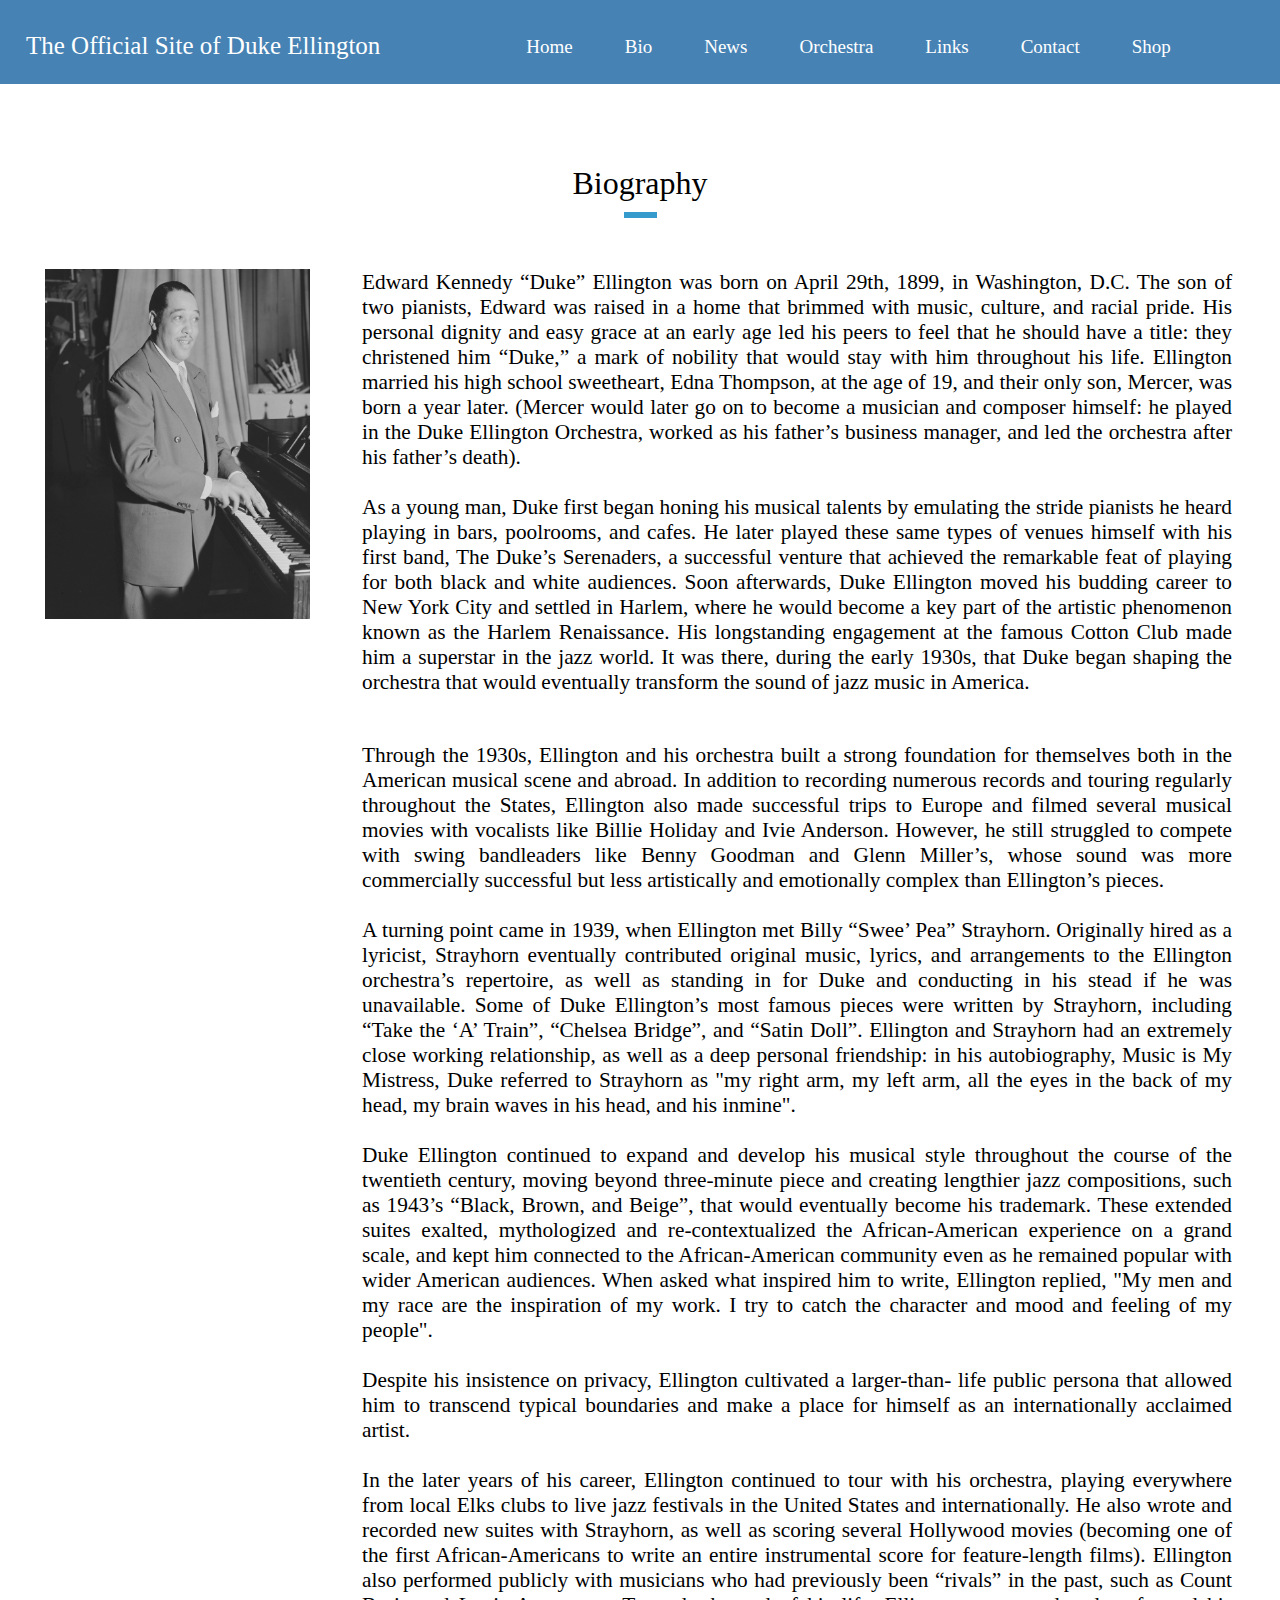
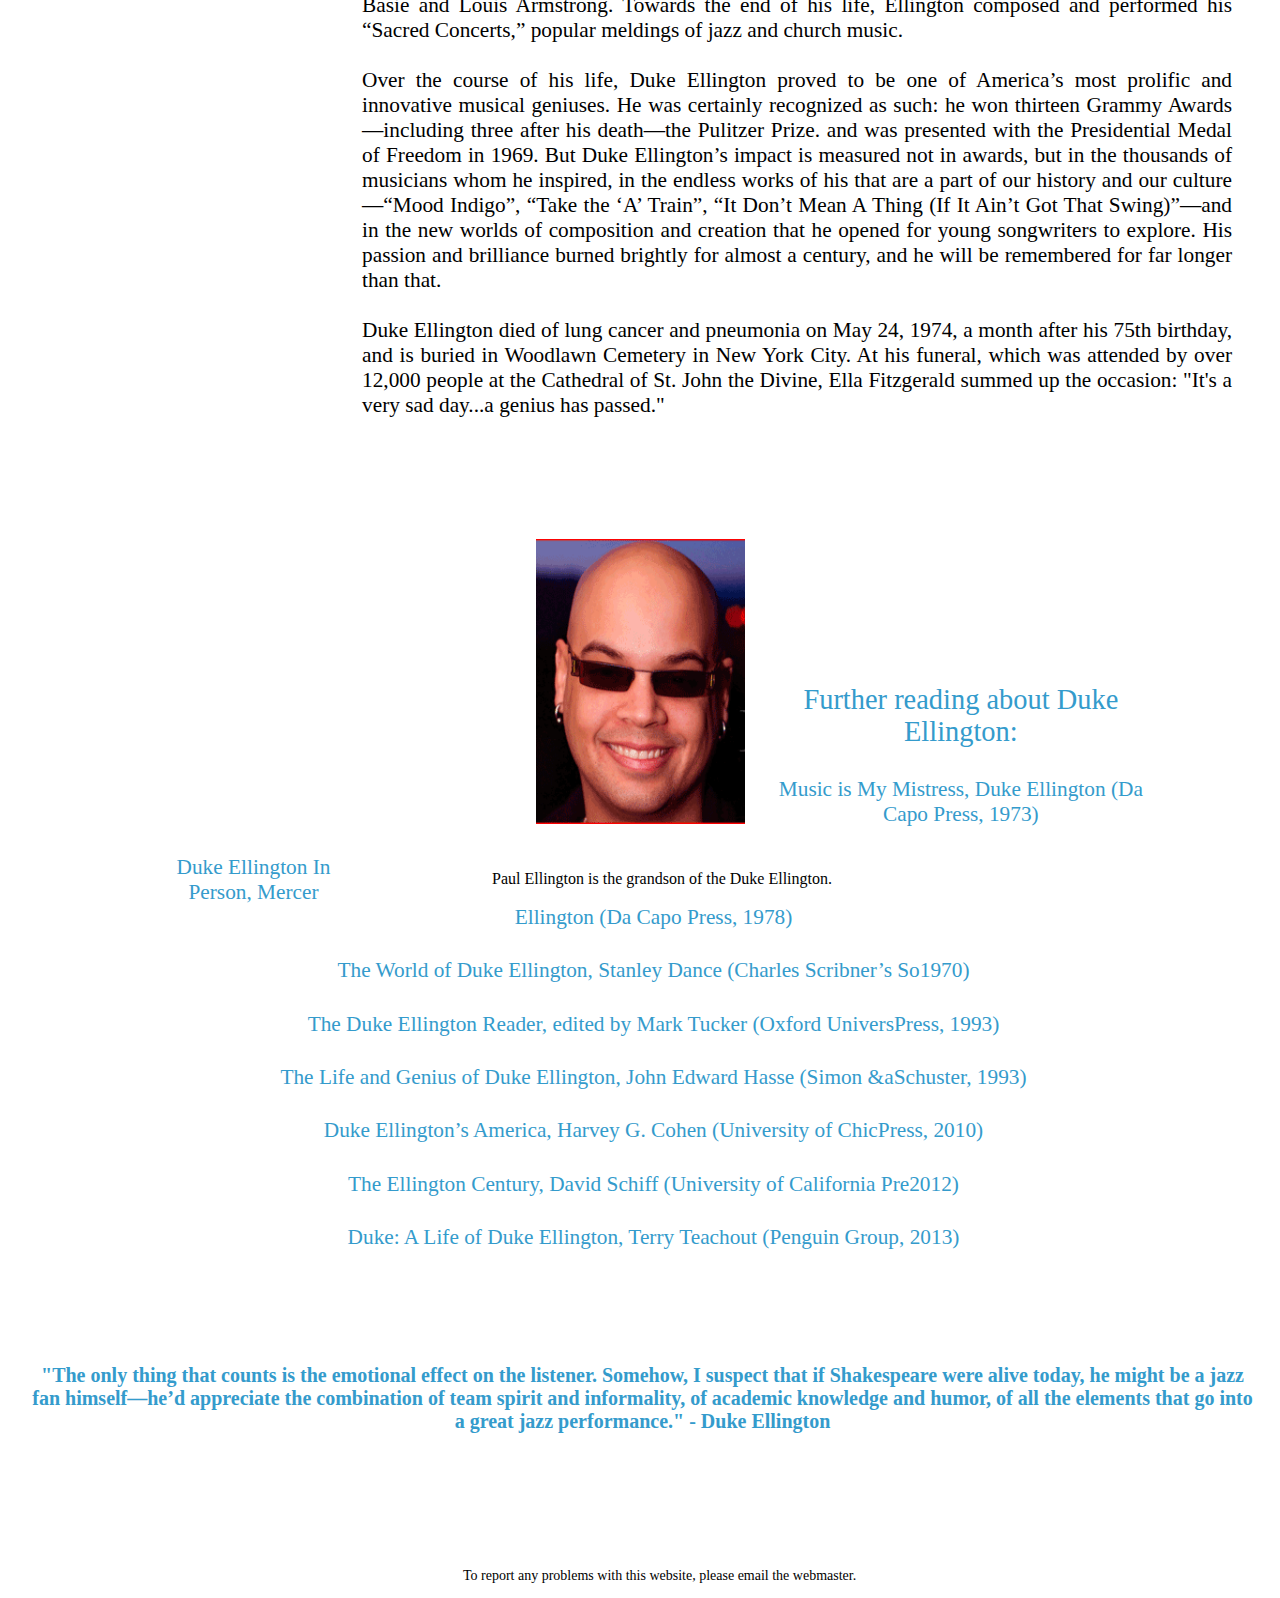
==== commit df9a8d9e: "revamped the nav bar, changes made to the bio page" ====
--- a/bio.html
+++ b/bio.html
@@ -11,21 +11,28 @@
   </head>
   <body>
     <header>
-      <div class="nav-bar">
-        <ul class="topnav" id="myTopnav">
-          <li><a href="home.html"><p>The Official Site of Duke Ellington</p></a></li>
-          <li><a href="home.html">Home</a></li>
-          <li><a href="bio.html">Bio</a></li>
-          <li><a href="news.html">News</a></li>
-          <li><a href="orch.html">Orchestra</a></li>
-          <li><a href="links.html">Links</a></li>
-          <li><a href="contact.html">Contact</a></li>
-          <li><a href="shop.html">Shop</a></li>
-          <li class="icon">
-          <a href="javascript:void(0);" style="font-size:15px;" onclick="myFunction()">☰</a>
-          </li>
-        </ul>
+      <div class="topnav" id="myTopnav">
+        <p><a href="home.html">The Official Site of Duke Ellington</a></p>
+        <a href="home.html">Home</a>
+        <a href="bio.html">Bio</a>
+        <a href="news.html">News</a>
+        <a href="orch.html">Orchestra</a>
+        <a href="links.html">Links</a>
+        <a href="contact.html">Contact</a>
+        <a href="shop.html">Shop</a>
+        <a href="javascript:void(0);" class="icon" onclick="myFunction()">&#9776;</a>
       </div>
+
+      <script>
+        function myFunction() {
+            var x = document.getElementById("myTopnav");
+            if (x.className === "topnav") {
+                x.className += " responsive";
+            } else {
+                x.className = "topnav";
+            }
+        }
+      </script>
     </header>
     <!-- <section class="bio"><br><br><br> -->
     <br><br><br><h2>Biography</h2>
@@ -33,13 +40,13 @@
       <img class="pic" src="./images/duke-copywrite1.jpg">
       <h3>Edward Kennedy “Duke” Ellington was born on April 29th, 1899, in Washington, D.C. The son of two pianists, Edward was raised in a home that brimmed with music, culture, and racial pride. His personal dignity and easy grace at an early age led his peers to feel that he should have a title: they christened him “Duke,” a mark of nobility that would stay with him throughout his life. Ellington married his high school sweetheart, Edna Thompson, at the age of 19, and their only son, Mercer, was born a year later. (Mercer would later go on to become a musician and composer himself: he played in the Duke Ellington Orchestra, worked as his father’s business manager, and led the orchestra after his father’s death).<br><br>
       As a young man, Duke first began honing his musical talents by emulating the stride pianists he heard playing in bars, poolrooms, and cafes. He later played these same types of venues himself with his first band, The Duke’s Serenaders, a successful venture that achieved the remarkable feat of playing for both black and white audiences. Soon afterwards, Duke Ellington moved his budding career to New York City and settled in Harlem, where he would become a key part of the artistic phenomenon known as the Harlem Renaissance. His longstanding engagement at the famous Cotton Club made him a superstar in the jazz world. It was there, during the early 1930s, that Duke began shaping the orchestra that would eventually transform the sound of jazz music in America.</h3>
-      <h2>Through the 1930s, Ellington and his orchestra built a strong foundation for themselves both in the American musical scene and abroad. In addition to recording numerous records and touring regularly throughout the States, Ellington also made successful trips to Europe and filmed several musical movies with vocalists like Billie Holiday and Ivie Anderson. However, he still struggled to compete with swing bandleaders like Benny Goodman and Glenn Miller’s, whose sound was more commercially successful but less artistically and emotionally complex than Ellington’s pieces.<br><br>
+      <h3>Through the 1930s, Ellington and his orchestra built a strong foundation for themselves both in the American musical scene and abroad. In addition to recording numerous records and touring regularly throughout the States, Ellington also made successful trips to Europe and filmed several musical movies with vocalists like Billie Holiday and Ivie Anderson. However, he still struggled to compete with swing bandleaders like Benny Goodman and Glenn Miller’s, whose sound was more commercially successful but less artistically and emotionally complex than Ellington’s pieces.<br><br>
       A turning point came in 1939, when Ellington met Billy “Swee’ Pea” Strayhorn. Originally hired as a lyricist, Strayhorn eventually contributed original music, lyrics, and arrangements to the Ellington orchestra’s repertoire, as well as standing in for Duke and conducting in his stead if he was unavailable. Some of Duke Ellington’s most famous pieces were written by Strayhorn, including “Take the ‘A’ Train”, “Chelsea Bridge”, and “Satin Doll”. Ellington and Strayhorn had an extremely close working relationship, as well as a deep personal friendship: in his autobiography, Music is My Mistress, Duke referred to Strayhorn as &quot;my right arm, my left arm, all the eyes in the back of my head, my brain waves in his head, and his inmine&quot;.<br><br>
       Duke Ellington continued to expand and develop his musical style throughout the course of the twentieth century, moving beyond three-minute piece and creating lengthier jazz compositions, such as 1943’s “Black, Brown, and Beige”, that would eventually become his trademark. These extended suites exalted, mythologized and re-contextualized the African-American experience on a grand scale, and kept him connected to the African-American community even as he remained popular with wider American audiences. When asked what inspired him to write, Ellington replied, &quot;My men and my race are the inspiration of my work. I try to catch the character and mood and feeling of my people&quot;.<br><br>
       Despite his insistence on privacy, Ellington cultivated a larger-than- life public persona that allowed him to transcend typical boundaries and make a place for himself as an internationally acclaimed artist.<br><br>
       In the later years of his career, Ellington continued to tour with his orchestra, playing everywhere from local Elks clubs to live jazz festivals in the United States and internationally. He also wrote and recorded new suites with Strayhorn, as well as scoring several Hollywood movies (becoming one of the first African-Americans to write an entire instrumental score for feature-length films). Ellington also performed publicly with musicians who had previously been “rivals” in the past, such as Count Basie and Louis Armstrong. Towards the end of his life, Ellington composed and performed his “Sacred Concerts,” popular meldings of jazz and church music.<br><br>
       Over the course of his life, Duke Ellington proved to be one of America’s most prolific and innovative musical geniuses. He was certainly recognized as such: he won thirteen Grammy Awards—including three after his death—the Pulitzer Prize. and was presented with the Presidential Medal of Freedom in 1969. But Duke Ellington’s impact is measured not in awards, but in the thousands of musicians whom he inspired, in the endless works of his that are a part of our history and our culture—“Mood Indigo”, “Take the ‘A’ Train”, “It Don’t Mean A Thing (If It Ain’t Got That Swing)”—and in the new worlds of composition and creation that he opened for young songwriters to explore. His passion and brilliance burned brightly for almost a century, and he will be remembered for far longer than that.<br><br>
-      Duke Ellington died of lung cancer and pneumonia on May 24, 1974, a month after his 75th birthday, and is buried in Woodlawn Cemetery in New York City. At his funeral, which was attended by over 12,000 people at the Cathedral of St. John the Divine, Ella Fitzgerald summed up the occasion: &quot;It&#39;s a very sad day...a genius has passed.&quot;</h2><br><br><br><br><br>
+      Duke Ellington died of lung cancer and pneumonia on May 24, 1974, a month after his 75th birthday, and is buried in Woodlawn Cemetery in New York City. At his funeral, which was attended by over 12,000 people at the Cathedral of St. John the Divine, Ella Fitzgerald summed up the occasion: &quot;It&#39;s a very sad day...a genius has passed.&quot;</h3><br><br><br><br><br>
         <!-- <h4 style="padding-top: 645px; margin-top: 500px; text-align: justify; padding-left:25px; color: #349bcc"> -->
       <div class="paul-section">
         <img class="pic" src="./images/paul.gif">
--- a/stylesheets/style.css
+++ b/stylesheets/style.css
@@ -141,7 +141,8 @@
   width: 100%;
   height: 100%;
   background-size: cover;
-  margin-top: 65px;
+  opacity: 0.8;
+  /*margin-top: 65px;*/
   float: none; }
   .hero:last-child {
     margin-right: 0; }
@@ -157,11 +158,20 @@
       display: table; }
     .hero .hero-blurb p {
       font-weight: 400; }
+    .hero .hero-blurb h1 {
+      font-size: 60px;
+      margin-top: -60px; }
+    .hero .hero-blurb h2 {
+      color: white;
+      font-size: 28px; }
   .hero p {
     font-size: 1.77689em;
     font-weight: 300;
+    /*text-align: center;
+    */
     width: 100%;
-    text-align: center; }
+    margin-left: -63px;
+    font-size: 19px; }
   .hero p h1 {
     float: left;
     display: block;
@@ -812,72 +822,89 @@
   padding-bottom: 10px;
   font-size: 18px; }
 
+.further_reading {
+  position: relative;
+  margin-top: 180px;
+  padding-left: 115px;
+  width: 90%; }
+  .further_reading h3 {
+    text-align: center;
+    margin-left: -60px;
+    color: #349bcc;
+    font-size: 1.77689em; }
+  .further_reading h4 {
+    text-align: center;
+    margin-left: -60px;
+    color: #349bcc;
+    font-size: 1.333em; }
+
 @media screen and (max-width: 750px) {
-  .nav-bar {
-    float: left;
-    display: block;
-    margin-right: 2.35765%;
-    width: 100%; }
-    .nav-bar:last-child {
-      margin-right: 0; }
-    .nav-bar::after {
-      clear: both;
-      content: "";
-      display: table; }
-    .nav-bar .logo {
+  /*.nav-bar {
+    @include span-columns(12);
+    @include clearfix;
+    .logo {
       width: 100%;
       height: 65px;
-      z-index: 9;
-      background-color: rgba(0, 0, 0, 0.7);
-      top: 0px;
-      left: 0px;
-      position: fixed; }
-      .nav-bar .logo p {
-        color: #349bcc;
+      // text-align: center;
+      p {
+        color: $green;
         font-size: 14px;
         width: 80;
         font-weight: 900;
         float: left;
         padding-left: 10px;
-        margin-top: 8px; }
-    .nav-bar nav button {
-      float: right; }
-    .nav-bar nav .nav-list {
-      float: left;
-      display: block;
-      margin-right: 2.35765%;
-      width: 100%;
-      display: none; }
-      .nav-bar nav .nav-list:last-child {
-        margin-right: 0; }
-      .nav-bar nav .nav-list ul {
+        margin-top: 8px;
+      }
+    z-index: 9;
+    background-color: rgba(0, 0, 0, .7);
+    top: 0px;
+    left: 0px;
+    position: fixed;
+    }
+  nav {
+    button { 
+      float:right;
+    }
+    .nav-list {
+      @include span-columns(12);
+      display: none;
+  
+      ul {
         z-index: 9;
         padding-left: 0;
         padding-top: 10px;
         list-style-type: none;
         color: black;
         width: 100%;
-        background-color: rgba(0, 0, 0, 0.7);
+        background-color: rgba(0, 0, 0, .7);
         margin-bottom: 0px;
         padding-bottom: 2px;
         position: fixed;
-        margin-top: 28px; }
-      .nav-bar nav .nav-list li {
+        margin-top: 28px;
+      }
+      li {
         margin-top: 5px;
         margin-bottom: 5px;
-        color: #000000;
+        color:#000000;
         text-align: center;
         padding-bottom: 5px;
-        border-bottom: 1px solid #349bcc; }
-        .nav-bar nav .nav-list li:last-child {
-          border-bottom: none;
-          padding-bottom: 1px; }
-      .nav-bar nav .nav-list a {
-        color: white;
-        text-decoration: none; }
-      .nav-bar nav .nav-list a:hover {
-        color: #349bcc; }
-
+        border-bottom: 1px solid $green;
+        &:last-child {
+            border-bottom: none;
+            padding-bottom: 1px;
+  
+          }
+      }
+      a { 
+        color: white; 
+        text-decoration: none;
+      }
+      a:hover {
+        color: $green;
+      }
+    }
+  }
+  }*/
   /*
   .hamburger {
     background:none;
@@ -894,14 +921,16 @@
     outline:none;
     z-index: 10000000000000;
   } */
+  /*
   .hamburgler-icon-wrapper {
     position: absolute;
     top: 100em;
     left: 1em;
     height: 26px;
     width: 26px;
-    cursor: pointer; }
-
+    cursor: pointer
+  }
+  
   .hamburgler-icon,
   .hamburgler-icon:before,
   .hamburgler-icon:after {
@@ -911,33 +940,40 @@
     height: 2px;
     width: 26px;
     background: black;
-    transition: all 0.2s ease; }
-
-  .hamburgler-icon {
-    top: 0.75em; }
-
+    transition: all 0.2s ease
+  }*/
+  /*.hamburgler-icon {
+    top: 0.75em
+  }
+  
   .hamburgler-icon:before {
-    top: -0.55em; }
-
+    top: -0.55em
+  }
+  
   .hamburgler-icon:after {
-    top: 0.55em; }
-
+    top: 0.55em
+  }
+  
   .hamburgler-active .hamburgler-icon {
     background: transparent;
-    transform: rotate(-135deg); }
-
+    transform: rotate(-135deg)
+  }
+  
   .hamburgler-active .hamburgler-icon:before,
   .hamburgler-active .hamburgler-icon:after {
-    top: 0; }
-
+    top: 0
+  }
+  
   .hamburgler-active .hamburgler-icon:before {
-    transform: rotate(90deg); }
-
+    transform: rotate(90deg)
+  }
+  
   .hamburgler-active .hamburgler-icon,
   .hamburgler-active .hamburgler-icon:before,
   .hamburgler-active .hamburgler-icon:after {
-    background: white; }
-
+    background: white
+  }*/
+  /*
   .hamburgler-menu {
     transition: all 0.4s ease;
     opacity: 0;
@@ -949,12 +985,14 @@
     left: 0;
     background-color: rgba(0, 0, 0, 0.9);
     color: white;
-    text-align: center; }
-
+    text-align: center
+  }
+  
   .hamburgler-active .hamburgler-menu {
     opacity: 1;
-    pointer-events: initial; }
-
+    pointer-events: initial;
+  }
+  
   .hamburgler-menu-list {
     display: block;
     transition: all 0.4s ease;
@@ -963,11 +1001,54 @@
     position: absolute;
     top: 50%;
     left: 50%;
-    transform: translate(-50%, -50%) scale(1.2); }
-
-  .hamburgler-active .hamburgler-menu-list {
-    transform: translate(-50%, -50%) scale(1); }
-
+    transform: translate(-50%, -50%) scale(1.2)
+  }*/
+  /*.hamburgler-active .hamburgler-menu-list {
+    transform: translate(-50%, -50%) scale(1)
+  }*/
+  .topnav {
+    background-color: #4682B4;
+    overflow: hidden; }
+    .topnav a {
+      float: left;
+      display: block;
+      color: white;
+      text-align: center;
+      padding: 14px 10px;
+      text-decoration: none;
+      font-size: 17px; }
+      .topnav a p {
+        color: white;
+        text-align: left;
+        padding: -4px 8px;
+        text-decoration: none;
+        font-size: 20px; }
+    .topnav a:hover {
+      background-color: #003366;
+      color: white; }
+    .topnav .icon {
+      display: none; } }
+@media screen and (max-width: 750px) and (max-width: 1600px) {
+  .topnav a:not(:first-child) {
+    display: none; }
+
+  .topnav a.icon {
+    float: right;
+    display: block; } }
+@media screen and (max-width: 750px) and (max-width: 1600px) {
+  .topnav.responsive {
+    position: relative; }
+
+  .topnav.responsive a.icon {
+    position: absolute;
+    right: 0;
+    top: 0; }
+
+  .topnav.responsive a {
+    float: none;
+    display: block;
+    text-align: left; } }
+@media screen and (max-width: 750px) {
   .schedule {
     float: left;
     display: block;
@@ -1104,16 +1185,18 @@
 @media screen and (min-width: 750px) {
   .hero {
     width: 100%;
-    height: 120%;
+    height: 100%;
     background-size: cover;
     background-position: center center;
-    margin-top: 60px;
+    margin-top: 0px;
     background-color: black;
     opacity: 0.8; }
     .hero .hero-blurb {
       text-align: center; }
       .hero .hero-blurb h1 {
-        padding-top: 50px; }
+        padding-top: 160px;
+        font-size: 88px;
+        /*padding-top: 50px;*/ }
         .hero .hero-blurb h1:after {
           content: ' ';
           max-width: initial;
@@ -1125,7 +1208,8 @@
           background-color: #349bcc; }
       .hero .hero-blurb h2 {
         margin-top: -30px;
-        color: white; }
+        color: white;
+        font-size: 29px; }
         .hero .hero-blurb h2:after {
           content: ' ';
           max-width: initial;
@@ -1140,7 +1224,8 @@
       width: 1000px;
       margin-left: -92px;
       font-size: 19px;
-      font-weight: 300; }
+      font-weight: 300;
+      width: 850px; }
 
   .bio-pic {
     padding-left: 20px; }
@@ -1208,8 +1293,9 @@
 
   .further_reading {
     position: relative;
-    padding-top: 1800px;
-    padding-left: 45px; }
+    margin-top: 1900px;
+    padding-left: 215px;
+    width: 90%; }
     .further_reading h3 {
       text-align: center;
       margin-left: -60px;
@@ -2136,82 +2222,144 @@
     }
   }
   */
+  /*
   .nav-bar {
-    float: left;
-    display: block;
-    margin-right: 2.35765%;
-    width: 100%; }
-    .nav-bar:last-child {
-      margin-right: 0; }
-    .nav-bar .logo {
-      width: 100%; }
-      .nav-bar .logo h1 {
+    @include span-columns(12);
+    .logo {
+      width: 100%;
+      h1 {
         margin-top: -50px;
-        color: #349bcc;
+        color: $green;
         font-size: 20px;
         margin-right: 0px;
-        font-weight: 900; }
-    .nav-bar ul.topnav {
-      width: 100%;
-      list-style-type: none;
-      margin: 0;
-      margin-top: 0px;
-      padding: 5.5px;
-      overflow: hidden;
-      background-color: #333; }
-    .nav-bar ul.topnav li {
-      float: left;
-      /*border-right: 2px solid $green;
-      &:first-child {
-        border-right: none; 
+        font-weight: 900;
       }
-       &:last-of-type .nav {
-        border-right: none; 
-      }*/ }
-    .nav-bar ul.topnav li a {
+    }
+  */
+  /*ul.topnav {
+    width: 100%;
+    list-style-type: none;
+    margin: 0;
+    margin-top: 0px;
+    padding: 5.5px;
+    overflow: hidden;
+    background-color: #333;
+  }
+  
+  ul.topnav li {
+    float: left; 
+    /*border-right: 2px solid $green;
+    &:first-child {
+      border-right: none; 
+    }
+     &:last-of-type .nav {
+      border-right: none; 
+    }*/
+  /*}*/
+  /*ul.topnav li a {
+    display: inline-block;
+    color: #f2f2f2;
+    text-align: center;
+    padding: 14px 16px;
+    text-decoration: none;
+    font-size: 18px;
+    z-index: 14;
+  }
+  ul.topnav li p {
+    display: inline-block;
+    color: $green;
+    text-align: center;
+    font-size: 24px;
+    margin: -3px;
+    padding-right: 500px;
+    padding: -31px 16px;
+    text-decoration: none;
+    z-index: 14;
+  }
+  
+  ul.topnav li a:hover {
+    background-color: #555;
+    &:first-child {
+      background-color: #333;
+    }
+  }*/
+  /*ul.topnav li.icon {display: none;}
+  
+  @media screen and (max-width:980px) {
+    ul.topnav li:not(:first-child) {display: none;}
+    ul.topnav li.icon {
+      float: right;
       display: inline-block;
-      color: #f2f2f2;
-      text-align: center;
-      padding: 14px 16px;
-      text-decoration: none;
-      font-size: 18px;
-      z-index: 14; }
-    .nav-bar ul.topnav li p {
-      display: inline-block;
-      color: #349bcc;
-      text-align: center;
-      font-size: 24px;
-      margin: -3px;
-      padding-right: 500px;
-      padding: -31px 16px;
-      text-decoration: none;
-      z-index: 14; }
-    .nav-bar ul.topnav li a:hover {
-      background-color: #555; }
-      .nav-bar ul.topnav li a:hover:first-child {
-        background-color: #333; }
-    .nav-bar ul.topnav li.icon {
-      display: none; } }
-  @media screen and (min-width: 750px) and (max-width: 980px) {
-    .nav-bar ul.topnav li:not(:first-child) {
-      display: none; }
-    .nav-bar ul.topnav li.icon {
-      float: right;
-      display: inline-block; } }
-  @media screen and (min-width: 750px) and (max-width: 980px) {
-    .nav-bar ul.topnav.responsive {
-      position: relative; }
-    .nav-bar ul.topnav.responsive li.icon {
+    }
+  }*/
+  /*@media screen and (max-width:980px) {
+    ul.topnav.responsive {position: relative;}
+    ul.topnav.responsive li.icon {
       position: absolute;
       right: 0;
-      top: 0; }
-    .nav-bar ul.topnav.responsive li {
+      top: 0;
+    }
+    ul.topnav.responsive li {
       float: none;
-      display: inline; }
-    .nav-bar ul.topnav.responsive li a {
+      display: inline;
+    }
+    ul.topnav.responsive li a {
       display: block;
-      text-align: left; } }
-
+      text-align: left;
+    }
+  }
+  }
+  */
+  .topnav {
+    background-color: #4682B4;
+    overflow: hidden; }
+    .topnav a {
+      float: left;
+      display: block;
+      color: white;
+      text-align: center;
+      padding: 24px 26px;
+      padding-top: 20px;
+      text-decoration: none;
+      font-size: 19px; }
+      .topnav a:first-child {
+        padding-right: 120px;
+        font-size: 25px;
+        padding-top: 16px; }
+      .topnav a p {
+        color: white;
+        text-align: left;
+        margin-top: 2px;
+        text-decoration: none;
+        font-size: 17px; }
+    .topnav a:hover {
+      background-color: #003366;
+      color: white;
+      padding: 24px 26px; }
+    .topnav .icon {
+      display: none; }
+
+  /*@media screen and (max-width: 600px) {
+    .topnav a:not(:first-child) {display: none;}
+    .topnav a.icon {
+      float: right;
+      display: block;
+    }
+  }
+  */ }
+@media screen and (min-width: 750px) and (max-width: 1600px) {
+  .topnav.responsive {
+    position: relative; }
+
+  .topnav.responsive a.icon {
+    position: absolute;
+    right: 0;
+    top: 0; }
+
+  .topnav.responsive a {
+    float: none;
+    display: block;
+    text-align: left; } }
 @media screen and (min-width: 750px) {
   .schedule {
     float: left;
